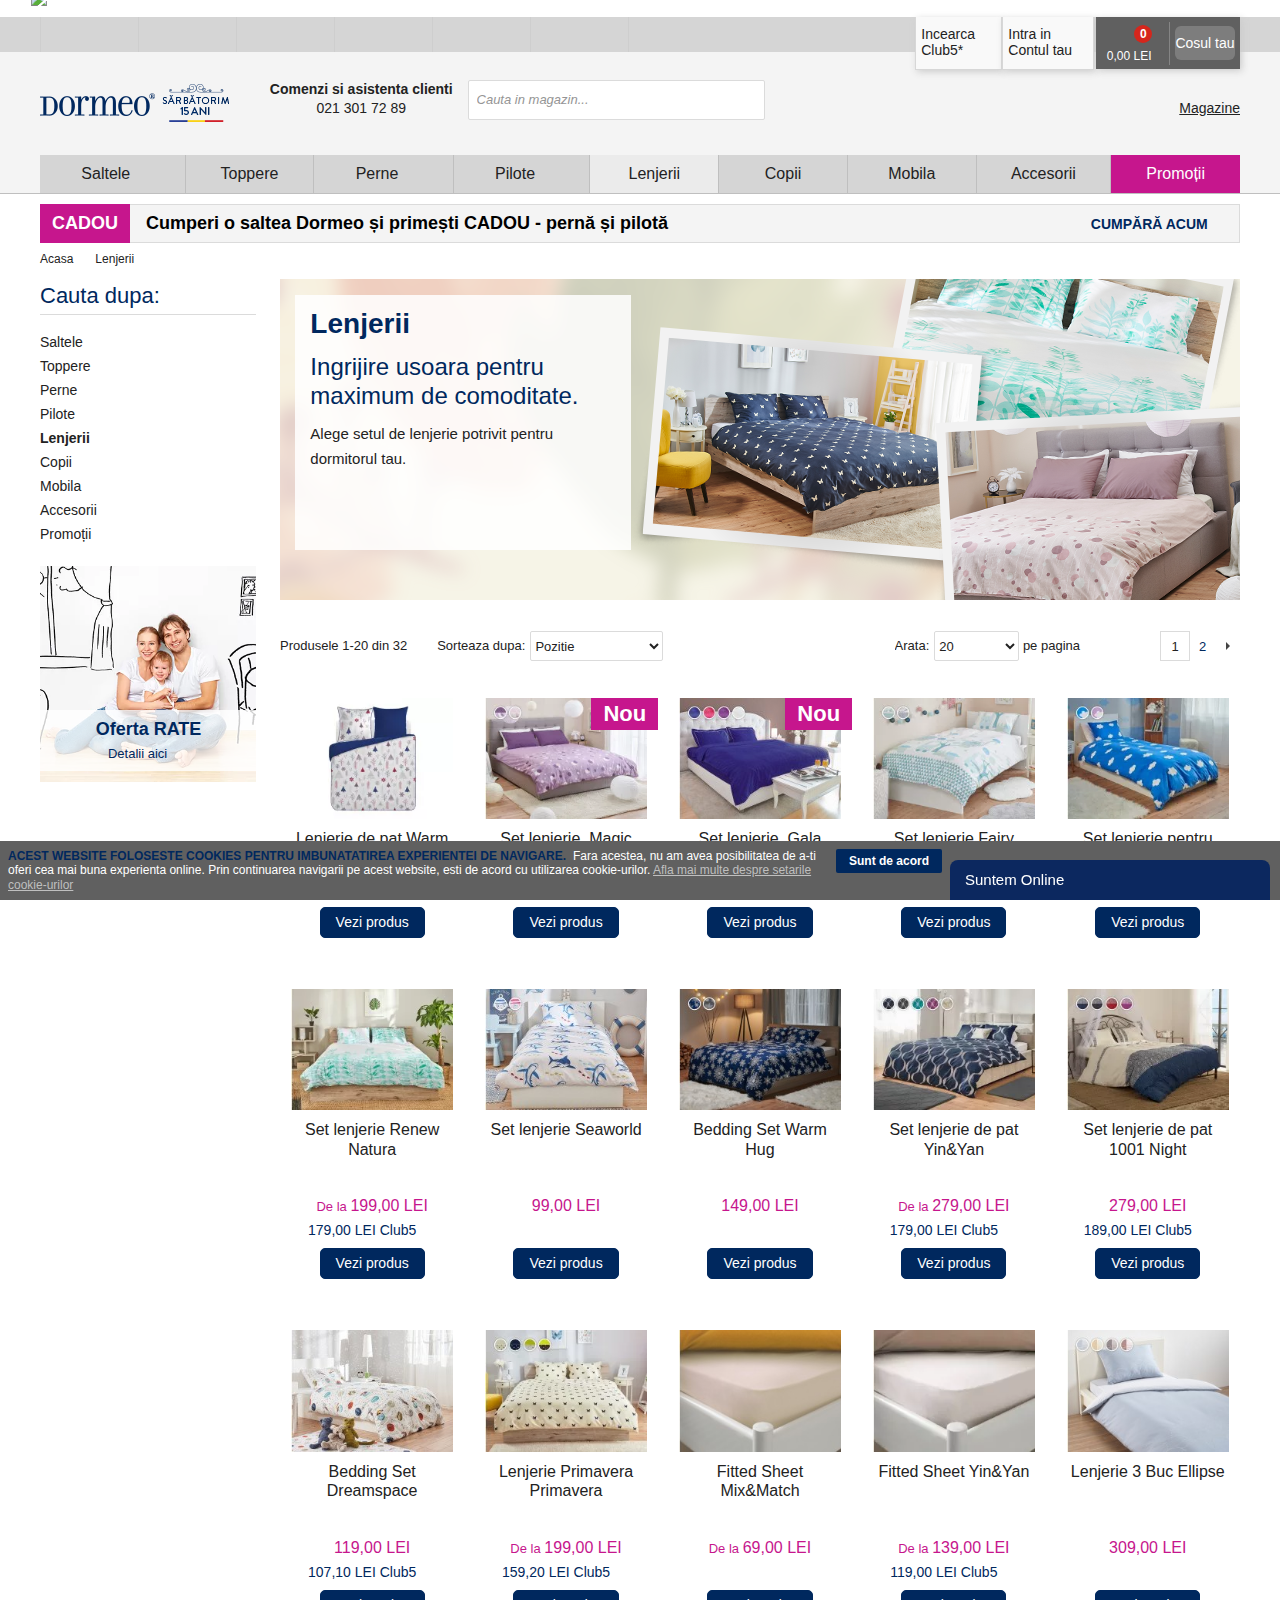
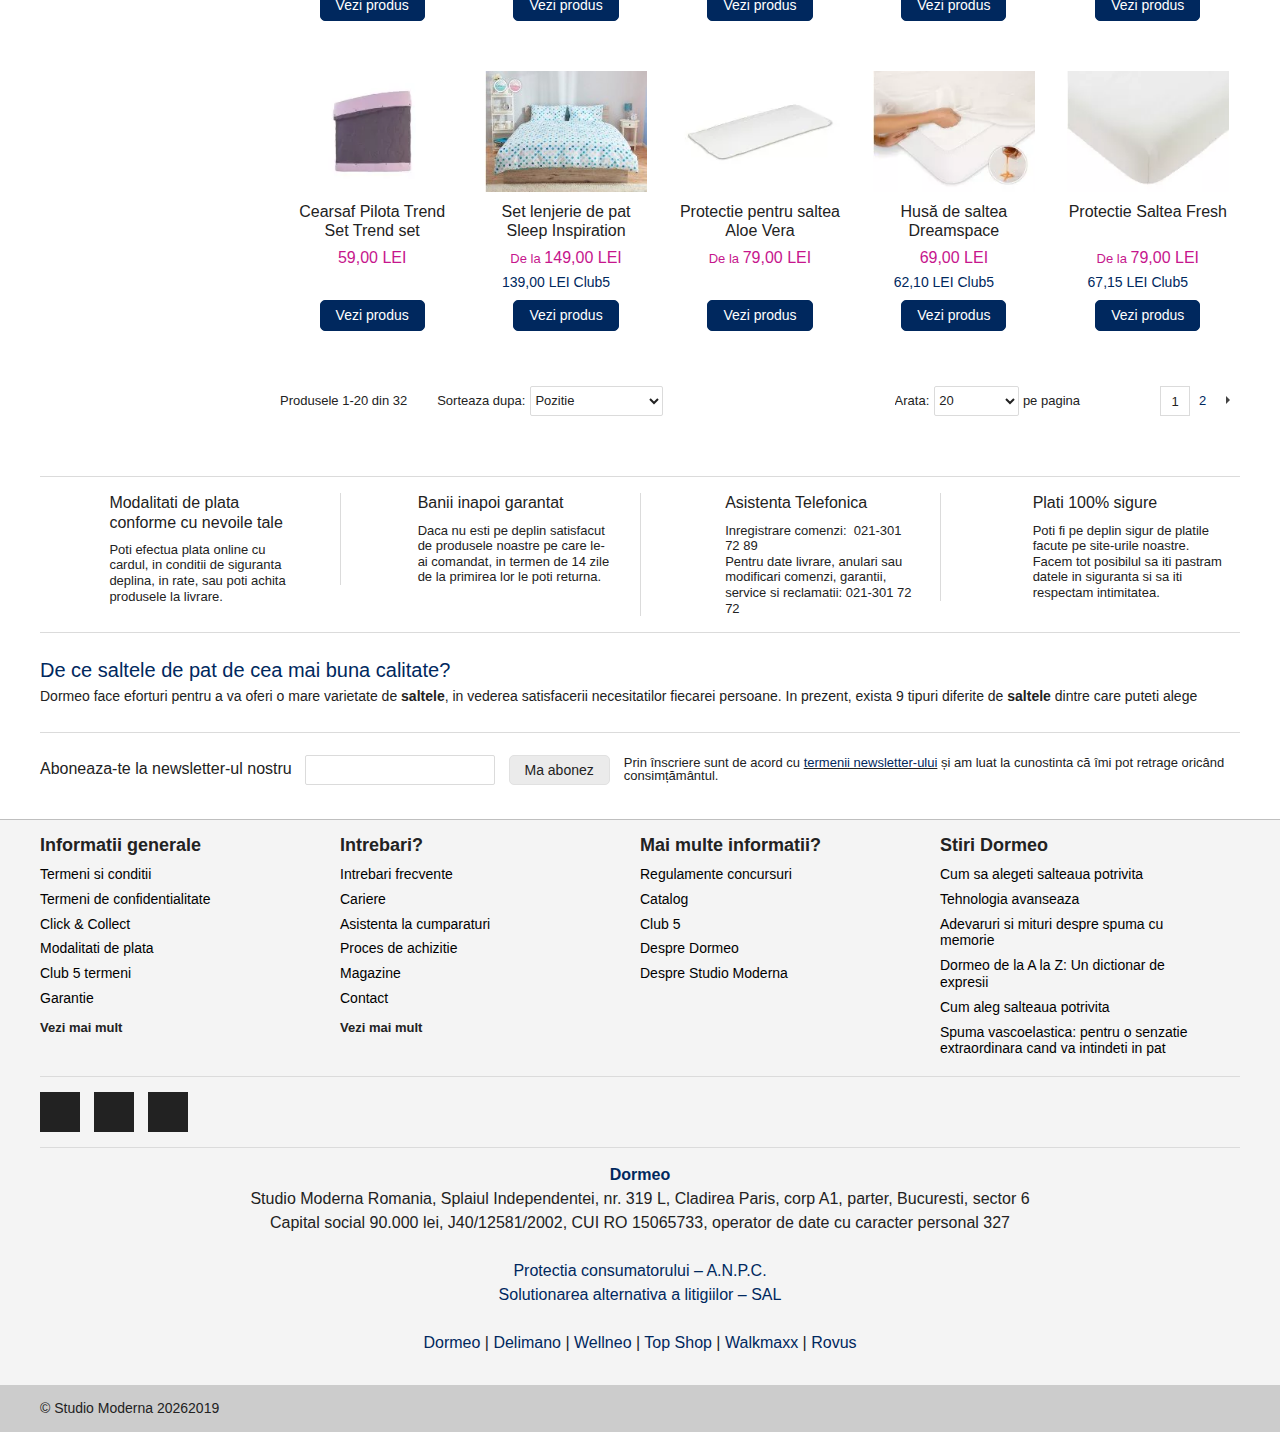
==== index.html @ 532c3454 "Add files via upload" ====
<!DOCTYPE html>
<!-- saved from url=(0031)https://www.dormeo.ro/lenjerii/ -->
<html lang="en" id="top" class="no-js Windows Chrome Chrome_78 no-touch mdl-js"><!--<![endif]--><head><meta http-equiv="Content-Type" content="text/html; charset=UTF-8">

<title>Lenjerii - Dormeo.ro</title>
<meta name="description" content="Lenjerii de pat Dormeo. Puteti alege perne decorative, paturi sau lenjerie de pat moderna">
<meta name="keywords" content="Lenjerii de pat, lenjerii dormeo, set lenjerie dormeo, husa de pat, lenjerii desigual, desigual, dormeo, lenjerie, pat, cuvertura">
<meta name="robots" content="INDEX,FOLLOW">
<link rel="icon" href="https://dormeoro.azureedge.net/skin/frontend/sm/dormeo/favicon.ico" type="image/x-icon">
<link rel="shortcut icon" href="https://dormeoro.azureedge.net/skin/frontend/sm/dormeo/favicon.ico" type="image/x-icon">
<!--[if lt IE 7]>
<script type="text/javascript">
//<![CDATA[
    var BLANK_URL = 'https://dormeoro.azureedge.net/js/blank.html';
    var BLANK_IMG = 'https://dormeoro.azureedge.net/js/spacer.gif';
//]]>
</script>
<![endif]-->
<link rel="stylesheet" type="text/css" href="./index_files/A.fonts-latin.css,qq=20191204.pagespeed.cf.MY2luyO30h.css" media="all">
<link rel="stylesheet" type="text/css" href="./index_files/A.styles.min.css,qq=20191204.pagespeed.cf.0QwYo8nZJD.css" media="all">
<style media="all">.snowcreditagricoleraty-notenought{}.snowcreditagricoleraty-tomuch{}.snowcreditagricoleraty-product{}.snowcreditagricoleraty-payment-notice{}.snowcreditagricoleraty-excluded{}.snowcreditagricoleraty-infobox{text-align:center}.snowcreditagricoleraty-wrongamount{}#service-calculate-installment button{background:none;border:0;cursor:pointer}</style>
<link rel="stylesheet" type="text/css" href="./index_files/A.theme.css,qq=20191204.pagespeed.cf.xN_m75M0QQ.css" media="all">
<link rel="stylesheet" type="text/css" href="./index_files/lib.min.css" media="all">
<link rel="stylesheet" type="text/css" href="./index_files/A.sm-main.css,qq=20191204.pagespeed.cf.xea_rnfR28.css" media="all">
<link rel="stylesheet" type="text/css" href="./index_files/A.sm-theme.css,qq=20191204.pagespeed.cf.cFu8G_oc2f.css" media="all">
<img height="1" width="1" src="./index_files/pixel.ashx"><script type="text/javascript" async="" src="./index_files/f.txt"></script><script src="./index_files/267437496748345" async=""></script><script async="" src="./index_files/fbevents.js.Без названия"></script><script async="" src="./index_files/default" charset="UTF-8" crossorigin="*"></script><script async="" src="./index_files/sc.js.Без названия"></script><script type="text/javascript" async="" src="./index_files/hotjar-1260055.js.Без названия"></script><script type="text/javascript" async="" src="./index_files/ec.js.Без названия"></script><script type="text/javascript" async="" src="./index_files/analytics.js.Без названия"></script><script type="text/javascript" async="" src="./index_files/sm.js.Без названия"></script><script type="text/javascript" async="" src="./index_files/js"></script><script type="text/javascript" async="" src="./index_files/recaptcha__ru.js.Без названия"></script><script type="text/javascript" async="" src="./index_files/Tracking.min.js.Без названия"></script><script async="" src="./index_files/gtm.js.Без названия"></script><script async="" src="./index_files/analytics.js.Без названия"></script><script src="./index_files/magento.js,qq=20191204.pagespeed.jm.zynvapKJHy.js.Без названия"></script><style>@charset "UTF-8";.md-dark{color:rgba(0,0,0,.54)}.md-dark.md-inactive{color:rgba(0,0,0,.26)}.md-light{color:#fff}.md-light.md-inactive{color:rgba(255,255,255,.3)}@font-face{font-family:Roboto;font-style:normal;font-weight:300;src:local("Roboto Light"),local("Roboto-Light"),url(https://fonts.gstatic.com/s/roboto/v15/0eC6fl06luXEYWpBSJvXCBJtnKITppOI_IvcXXDNrsc.woff2) format("woff2");unicode-range:U+0460-052F,U+20B4,U+2DE0-2DFF,U+A640-A69F}@font-face{font-family:Roboto;font-style:normal;font-weight:300;src:local("Roboto Light"),local("Roboto-Light"),url(https://fonts.gstatic.com/s/roboto/v15/Fl4y0QdOxyyTHEGMXX8kcRJtnKITppOI_IvcXXDNrsc.woff2) format("woff2");unicode-range:U+0400-045F,U+0490-0491,U+04B0-04B1,U+2116}@font-face{font-family:Roboto;font-style:normal;font-weight:300;src:local("Roboto Light"),local("Roboto-Light"),url(https://fonts.gstatic.com/s/roboto/v15/-L14Jk06m6pUHB-5mXQQnRJtnKITppOI_IvcXXDNrsc.woff2) format("woff2");unicode-range:U+1F00-1FFF}@font-face{font-family:Roboto;font-style:normal;font-weight:300;src:local("Roboto Light"),local("Roboto-Light"),url(https://fonts.gstatic.com/s/roboto/v15/I3S1wsgSg9YCurV6PUkTORJtnKITppOI_IvcXXDNrsc.woff2) format("woff2");unicode-range:U+0370-03FF}@font-face{font-family:Roboto;font-style:normal;font-weight:300;src:local("Roboto Light"),local("Roboto-Light"),url(https://fonts.gstatic.com/s/roboto/v15/NYDWBdD4gIq26G5XYbHsFBJtnKITppOI_IvcXXDNrsc.woff2) format("woff2");unicode-range:U+0102-0103,U+1EA0-1EF9,U+20AB}@font-face{font-family:Roboto;font-style:normal;font-weight:300;src:local("Roboto Light"),local("Roboto-Light"),url(https://fonts.gstatic.com/s/roboto/v15/Pru33qjShpZSmG3z6VYwnRJtnKITppOI_IvcXXDNrsc.woff2) format("woff2");unicode-range:U+0100-024F,U+1E00-1EFF,U+20A0-20AB,U+20AD-20CF,U+2C60-2C7F,U+A720-A7FF}@font-face{font-family:Roboto;font-style:normal;font-weight:300;src:local("Roboto Light"),local("Roboto-Light"),url(https://fonts.gstatic.com/s/roboto/v15/Hgo13k-tfSpn0qi1SFdUfVtXRa8TVwTICgirnJhmVJw.woff2) format("woff2");unicode-range:U+0000-00FF,U+0131,U+0152-0153,U+02C6,U+02DA,U+02DC,U+2000-206F,U+2074,U+20AC,U+2212,U+2215,U+E0FF,U+EFFD,U+F000}@font-face{font-family:Roboto;font-style:normal;font-weight:400;src:local("Roboto"),local("Roboto-Regular"),url(https://fonts.gstatic.com/s/roboto/v15/ek4gzZ-GeXAPcSbHtCeQI_esZW2xOQ-xsNqO47m55DA.woff2) format("woff2");unicode-range:U+0460-052F,U+20B4,U+2DE0-2DFF,U+A640-A69F}@font-face{font-family:Roboto;font-style:normal;font-weight:400;src:local("Roboto"),local("Roboto-Regular"),url(https://fonts.gstatic.com/s/roboto/v15/mErvLBYg_cXG3rLvUsKT_fesZW2xOQ-xsNqO47m55DA.woff2) format("woff2");unicode-range:U+0400-045F,U+0490-0491,U+04B0-04B1,U+2116}@font-face{font-family:Roboto;font-style:normal;font-weight:400;src:local("Roboto"),local("Roboto-Regular"),url(https://fonts.gstatic.com/s/roboto/v15/-2n2p-_Y08sg57CNWQfKNvesZW2xOQ-xsNqO47m55DA.woff2) format("woff2");unicode-range:U+1F00-1FFF}@font-face{font-family:Roboto;font-style:normal;font-weight:400;src:local("Roboto"),local("Roboto-Regular"),url(https://fonts.gstatic.com/s/roboto/v15/u0TOpm082MNkS5K0Q4rhqvesZW2xOQ-xsNqO47m55DA.woff2) format("woff2");unicode-range:U+0370-03FF}@font-face{font-family:Roboto;font-style:normal;font-weight:400;src:local("Roboto"),local("Roboto-Regular"),url(https://fonts.gstatic.com/s/roboto/v15/NdF9MtnOpLzo-noMoG0miPesZW2xOQ-xsNqO47m55DA.woff2) format("woff2");unicode-range:U+0102-0103,U+1EA0-1EF9,U+20AB}@font-face{font-family:Roboto;font-style:normal;font-weight:400;src:local("Roboto"),local("Roboto-Regular"),url(https://fonts.gstatic.com/s/roboto/v15/Fcx7Wwv8OzT71A3E1XOAjvesZW2xOQ-xsNqO47m55DA.woff2) format("woff2");unicode-range:U+0100-024F,U+1E00-1EFF,U+20A0-20AB,U+20AD-20CF,U+2C60-2C7F,U+A720-A7FF}@font-face{font-family:Roboto;font-style:normal;font-weight:400;src:local("Roboto"),local("Roboto-Regular"),url(https://fonts.gstatic.com/s/roboto/v15/CWB0XYA8bzo0kSThX0UTuA.woff2) format("woff2");unicode-range:U+0000-00FF,U+0131,U+0152-0153,U+02C6,U+02DA,U+02DC,U+2000-206F,U+2074,U+20AC,U+2212,U+2215,U+E0FF,U+EFFD,U+F000}@font-face{font-family:Roboto;font-style:normal;font-weight:700;src:local("Roboto Bold"),local("Roboto-Bold"),url(https://fonts.gstatic.com/s/roboto/v15/77FXFjRbGzN4aCrSFhlh3hJtnKITppOI_IvcXXDNrsc.woff2) format("woff2");unicode-range:U+0460-052F,U+20B4,U+2DE0-2DFF,U+A640-A69F}@font-face{font-family:Roboto;font-style:normal;font-weight:700;src:local("Roboto Bold"),local("Roboto-Bold"),url(https://fonts.gstatic.com/s/roboto/v15/isZ-wbCXNKAbnjo6_TwHThJtnKITppOI_IvcXXDNrsc.woff2) format("woff2");unicode-range:U+0400-045F,U+0490-0491,U+04B0-04B1,U+2116}@font-face{font-family:Roboto;font-style:normal;font-weight:700;src:local("Roboto Bold"),local("Roboto-Bold"),url(https://fonts.gstatic.com/s/roboto/v15/UX6i4JxQDm3fVTc1CPuwqhJtnKITppOI_IvcXXDNrsc.woff2) format("woff2");unicode-range:U+1F00-1FFF}@font-face{font-family:Roboto;font-style:normal;font-weight:700;src:local("Roboto Bold"),local("Roboto-Bold"),url(https://fonts.gstatic.com/s/roboto/v15/jSN2CGVDbcVyCnfJfjSdfBJtnKITppOI_IvcXXDNrsc.woff2) format("woff2");unicode-range:U+0370-03FF}@font-face{font-family:Roboto;font-style:normal;font-weight:700;src:local("Roboto Bold"),local("Roboto-Bold"),url(https://fonts.gstatic.com/s/roboto/v15/PwZc-YbIL414wB9rB1IAPRJtnKITppOI_IvcXXDNrsc.woff2) format("woff2");unicode-range:U+0102-0103,U+1EA0-1EF9,U+20AB}@font-face{font-family:Roboto;font-style:normal;font-weight:700;src:local("Roboto Bold"),local("Roboto-Bold"),url(https://fonts.gstatic.com/s/roboto/v15/97uahxiqZRoncBaCEI3aWxJtnKITppOI_IvcXXDNrsc.woff2) format("woff2");unicode-range:U+0100-024F,U+1E00-1EFF,U+20A0-20AB,U+20AD-20CF,U+2C60-2C7F,U+A720-A7FF}@font-face{font-family:Roboto;font-style:normal;font-weight:700;src:local("Roboto Bold"),local("Roboto-Bold"),url(https://fonts.gstatic.com/s/roboto/v15/d-6IYplOFocCacKzxwXSOFtXRa8TVwTICgirnJhmVJw.woff2) format("woff2");unicode-range:U+0000-00FF,U+0131,U+0152-0153,U+02C6,U+02DA,U+02DC,U+2000-206F,U+2074,U+20AC,U+2212,U+2215,U+E0FF,U+EFFD,U+F000}@font-face{font-family:'Material Icons';font-style:normal;font-weight:400;src:local("Material Icons"),local("MaterialIcons-Regular"),url(https://fonts.gstatic.com/s/materialicons/v18/2fcrYFNaTjcS6g4U3t-Y5ZjZjT5FdEJ140U2DJYC3mY.woff2) format("woff2")}@font-face{font-family:'Lety Open Sans';font-style:normal;font-weight:400;src:local("Open Sans Regular"),local("OpenSans-Regular"),url(https://fonts.gstatic.com/s/opensans/v15/mem8YaGs126MiZpBA-UFUZ0bf8pkAp6a.woff2) format("woff2");unicode-range:U+0400-045F,U+0490-0491,U+04B0-04B1,U+2116}@font-face{font-family:'Lety Open Sans';font-style:normal;font-weight:400;src:local("Open Sans Regular"),local("OpenSans-Regular"),url(https://fonts.gstatic.com/s/opensans/v15/mem8YaGs126MiZpBA-UFVZ0bf8pkAg.woff2) format("woff2");unicode-range:U+0000-00FF,U+0131,U+0152-0153,U+02BB-02BC,U+02C6,U+02DA,U+02DC,U+2000-206F,U+2074,U+20AC,U+2122,U+2191,U+2193,U+2212,U+2215,U+FEFF,U+FFFD}@font-face{font-family:'Lety Open Sans';font-style:normal;font-weight:700;src:local("Open Sans Bold"),local("OpenSans-Bold"),url(https://fonts.gstatic.com/s/opensans/v15/mem5YaGs126MiZpBA-UN7rgOVuhpKKSTj5PW.woff2) format("woff2");unicode-range:U+0400-045F,U+0490-0491,U+04B0-04B1,U+2116}@font-face{font-family:'Lety Open Sans';font-style:normal;font-weight:700;src:local("Open Sans Bold"),local("OpenSans-Bold"),url(https://fonts.gstatic.com/s/opensans/v15/mem5YaGs126MiZpBA-UN7rgOUuhpKKSTjw.woff2) format("woff2");unicode-range:U+0000-00FF,U+0131,U+0152-0153,U+02BB-02BC,U+02C6,U+02DA,U+02DC,U+2000-206F,U+2074,U+20AC,U+2122,U+2191,U+2193,U+2212,U+2215,U+FEFF,U+FFFD}@font-face{font-family:'Lety Montserrat';font-style:normal;font-weight:800;src:local("Montserrat ExtraBold"),local("Montserrat-ExtraBold"),url(https://fonts.gstatic.com/s/montserrat/v12/JTURjIg1_i6t8kCHKm45_c5H3gTD_vx3rCubqg.woff2) format("woff2");unicode-range:U+0460-052F,U+1C80-1C88,U+20B4,U+2DE0-2DFF,U+A640-A69F,U+FE2E-FE2F}@font-face{font-family:'Lety Montserrat';font-style:normal;font-weight:800;src:local("Montserrat ExtraBold"),local("Montserrat-ExtraBold"),url(https://fonts.gstatic.com/s/montserrat/v12/JTURjIg1_i6t8kCHKm45_c5H3g3D_vx3rCubqg.woff2) format("woff2");unicode-range:U+0400-045F,U+0490-0491,U+04B0-04B1,U+2116}@font-face{font-family:'Lety Montserrat';font-style:normal;font-weight:800;src:local("Montserrat ExtraBold"),local("Montserrat-ExtraBold"),url(https://fonts.gstatic.com/s/montserrat/v12/JTURjIg1_i6t8kCHKm45_c5H3gfD_vx3rCubqg.woff2) format("woff2");unicode-range:U+0100-024F,U+0259,U+1E00-1EFF,U+2020,U+20A0-20AB,U+20AD-20CF,U+2113,U+2C60-2C7F,U+A720-A7FF}@font-face{font-family:'Lety Montserrat';font-style:normal;font-weight:800;src:local("Montserrat ExtraBold"),local("Montserrat-ExtraBold"),url(https://fonts.gstatic.com/s/montserrat/v12/JTURjIg1_i6t8kCHKm45_c5H3gnD_vx3rCs.woff2) format("woff2");unicode-range:U+0000-00FF,U+0131,U+0152-0153,U+02BB-02BC,U+02C6,U+02DA,U+02DC,U+2000-206F,U+2074,U+20AC,U+2122,U+2191,U+2193,U+2212,U+2215,U+FEFF,U+FFFD}.material-icons{font-family:'Material Icons';font-weight:400;font-style:normal;font-size:24px;line-height:1;letter-spacing:normal;text-transform:none;display:inline-block;white-space:nowrap;word-wrap:normal;direction:ltr;-webkit-font-feature-settings:'liga';-webkit-font-smoothing:antialiased}#letyshops-notification{box-shadow:1px 1px 4px 1px rgba(0,0,0,.3)!important;-webkit-box-shadow:1px 1px 4px 1px rgba(0,0,0,.3)!important;-moz-box-shadow:1px 1px 4px 1px rgba(0,0,0,.3)!important;height:280px!important;width:320px!important;background-color:#fff;position:relative;border:0!important;padding:0!important;margin:0!important;visibility:visible!important}#letyshops-notification .letyshops-notification-header{height:45px!important;width:inherit!important;background-color:#f3f3f3;text-align:left!important;text-align:-webkit-left!important}#letyshops-notification .letyshops-notification-header .letyshops-notification-logo{display:inline-block!important;max-height:inherit!important;height:inherit!important;width:40px!important;text-align:-webkit-left!important;text-align:left!important;margin:0 0 0 5px!important;background-repeat:no-repeat!important;background-position:center center!important;background-image:url([data-uri])!important;background-size:contain!important}#letyshops-notification .letyshops-notification-header .letyshops-notification-logo-svg{display:inline-block!important;text-align:left!important;margin:10px 0 0 10px!important}#letyshops-notification .letyshops-notification-header .letyshops-notification-name{display:inline-block!important;margin:0!important;padding:0 0 0 3px!important;vertical-align:top!important}#letyshops-notification .letyshops-notification-header .letyshops-notification-name span{font-family:Roboto,sans-serif!important;font-weight:400!important;font-size:14px!important;line-height:45px!important;color:#b1b4b6!important;letter-spacing:-.01em!important;text-transform:none;-webkit-touch-callout:none!important;-webkit-user-select:none!important;-khtml-user-select:none!important;-moz-user-select:none!important;-ms-user-select:none!important;user-select:none!important;text-transform:capitalize;margin:0!important;padding:0!important;border:0!important;vertical-align:middle!important;cursor:default!important}#letyshops-notification .letyshops-notification-header .letyshops-notification-close{-webkit-transition:all .5s ease;-moz-transition:all .5s ease;-o-transition:all .5s ease;transition:all .5s ease;position:absolute!important;height:22px!important;width:22px!important;top:10px!important;right:8px!important;cursor:pointer!important}#letyshops-notification .letyshops-notification-header .letyshops-notification-close i{font-family:'Material Icons'!important;font-weight:400!important;font-style:normal!important;font-size:22px!important;display:inline-block!important;line-height:1!important;text-transform:none!important;letter-spacing:normal!important;word-wrap:normal!important;white-space:nowrap!important;direction:ltr;-webkit-font-smoothing:antialiased;text-rendering:optimizeLegibility;-moz-osx-font-smoothing:grayscale;font-feature-settings:'liga';color:#b0bec5!important}#letyshops-notification .letyshops-notification-header .letyshops-notification-close:hover i{color:#515b60!important}#letyshops-notification .letyshops-notification-content{background-color:#fff;height:140px!important;width:inherit!important}#letyshops-notification .letyshops-notification-content .letyshops-notification-merchant-logo{display:inline-block!important;-webkit-touch-callout:none!important;-webkit-user-select:none!important;-khtml-user-select:none!important;-moz-user-select:none!important;-ms-user-select:none!important;user-select:none!important;height:auto!important;max-height:100px!important;width:160px!important;padding:0!important;margin:0!important;vertical-align:middle!important;text-align:center!important;text-align:-webkit-center!important;overflow:hidden!important}#letyshops-notification .letyshops-notification-content .letyshops-notification-merchant-logo img{max-height:100px!important;max-width:150px!important;margin:0 auto 0 auto!important}#letyshops-notification .letyshops-notification-content .letyshops-notification-merchant-cashback{display:inline-block!important;height:inherit!important;width:90px!important;position:relative!important;padding:0!important;margin:0!important;vertical-align:middle!important;text-align:center!important;text-align:-webkit-center!important}#letyshops-notification .letyshops-notification-content .letyshops-notification-merchant-cashback .letyshops-notification-merchant-cashback-phrase{width:inherit!important;position:absolute!important;top:50%!important;margin-top:-25px!important;margin-left:auto!important;margin-right:auto!important;padding:0!important;cursor:default!important;font-family:Roboto,sans-serif!important;font-weight:400!important;font-size:14px!important;line-height:14px!important;color:#515b60!important;letter-spacing:normal!important;text-transform:none;-webkit-touch-callout:none!important;-webkit-user-select:none!important;-khtml-user-select:none!important;-moz-user-select:none!important;-ms-user-select:none!important;user-select:none!important}#letyshops-notification .letyshops-notification-content .letyshops-notification-merchant-cashback .letyshops-notification-merchant-rebate{font-family:Roboto,sans-serif!important;font-weight:400!important;font-size:18px!important;line-height:18px!important;color:#263238!important;letter-spacing:0!important;text-transform:none;-webkit-touch-callout:none!important;-webkit-user-select:none!important;-khtml-user-select:none!important;-moz-user-select:none!important;-ms-user-select:none!important;user-select:none!important;width:inherit!important;position:absolute!important;top:50%!important;margin:auto!important}#letyshops-notification .letyshops-notification-content .letyshops-notification-merchant-cashback .letyshops-notification-merchant-rebate span{font-family:Roboto,sans-serif!important;font-weight:700!important;font-size:22px!important;line-height:22px!important;color:#263238!important;letter-spacing:.02em!important;text-transform:none;-webkit-touch-callout:none!important;-webkit-user-select:none!important;-khtml-user-select:none!important;-moz-user-select:none!important;-ms-user-select:none!important;user-select:none!important;text-transform:uppercase;cursor:default!important}#letyshops-notification .letyshops-notification-content .letyshops-notification-merchant-cashback .letyshops-notification-merchant-default{font-family:Roboto,sans-serif!important;font-weight:400!important;font-size:11px!important;line-height:11px!important;color:#b0bec5!important;letter-spacing:normal!important;text-transform:none;-webkit-touch-callout:none!important;-webkit-user-select:none!important;-khtml-user-select:none!important;-moz-user-select:none!important;-ms-user-select:none!important;user-select:none!important;-webkit-transition:all .5s ease;-moz-transition:all .5s ease;-o-transition:all .5s ease;transition:all .5s ease;height:23px!important;text-transform:lowercase!important;padding:2px 0 0 0!important;text-decoration:line-through!important;-moz-text-decoration-line:line-through!important}#letyshops-notification .letyshops-notification-content .letyshops-notification-heart{display:inline-block!important;height:auto!important;width:70px!important;padding:0!important;margin:0!important;vertical-align:middle!important;text-align:center!important;text-align:-webkit-center!important}#letyshops-notification .letyshops-notification-content .letyshops-notification-heart i{font-family:'Material Icons'!important;font-weight:400!important;font-style:normal!important;font-size:24px!important;display:inline-block!important;line-height:1!important;text-transform:none!important;letter-spacing:normal!important;word-wrap:normal!important;white-space:nowrap!important;direction:ltr;-webkit-font-smoothing:antialiased;text-rendering:optimizeLegibility;-moz-osx-font-smoothing:grayscale;font-feature-settings:'liga';-webkit-touch-callout:none!important;-webkit-user-select:none!important;-khtml-user-select:none!important;-moz-user-select:none!important;-ms-user-select:none!important;user-select:none!important;-webkit-transition:all 0s ease;-moz-transition:all 0s ease;-o-transition:all 0s ease;transition:all 0s ease;vertical-align:middle!important;text-align:center;text-align:-webkit-center!important;cursor:pointer!important}#letyshops-notification .letyshops-notification-content .letyshops-notification-heart i:hover{font-family:'Material Icons'!important;font-weight:400!important;font-style:normal!important;font-size:26px!important;display:inline-block!important;line-height:1!important;text-transform:none!important;letter-spacing:normal!important;word-wrap:normal!important;white-space:nowrap!important;direction:ltr;-webkit-font-smoothing:antialiased;text-rendering:optimizeLegibility;-moz-osx-font-smoothing:grayscale;font-feature-settings:'liga'}#letyshops-notification .letyshops-notification-content .letyshops-notification-heart .red-heart{color:#ef5350!important}#letyshops-notification .letyshops-notification-content .letyshops-notification-heart .grey-heart{color:#b0bec5!important}#letyshops-notification .letyshops-notification-hint{background-color:#fff;height:70px!important;width:inherit!important}#letyshops-notification .letyshops-notification-hint .letyshops-notification-hint-img{display:inline-block!important;width:50px!important;vertical-align:top!important;padding:10px 0 0 0!important;text-align:center!important;text-align:-webkit-center!important}#letyshops-notification .letyshops-notification-hint .letyshops-notification-hint-img i{font-family:'Material Icons'!important;font-weight:200!important;font-style:normal!important;font-size:26px!important;display:inline-block!important;line-height:1!important;text-transform:none!important;letter-spacing:normal!important;word-wrap:normal!important;white-space:nowrap!important;direction:ltr;-webkit-font-smoothing:antialiased;text-rendering:optimizeLegibility;-moz-osx-font-smoothing:grayscale;font-feature-settings:'liga';color:#ffa000!important;-webkit-touch-callout:none!important;-webkit-user-select:none!important;-khtml-user-select:none!important;-moz-user-select:none!important;-ms-user-select:none!important;user-select:none!important;text-shadow:1px 1px 4px rgba(0,0,0,.3);vertical-align:top!important;text-align:center!important;text-align:-webkit-center!important;cursor:default!important;height:inherit!important}#letyshops-notification .letyshops-notification-hint .letyshops-notification-hint-text{display:inline-block!important;-webkit-touch-callout:text!important;-webkit-user-select:text!important;-khtml-user-select:text!important;-moz-user-select:text!important;-ms-user-select:text!important;user-select:text!important;width:270px!important;height:inherit!important;text-align:left!important;text-align:-webkit-left!important;overflow:hidden!important}#letyshops-notification .letyshops-notification-hint .letyshops-notification-hint-text span{display:inline-block!important;font-family:Roboto,sans-serif!important;font-weight:400!important;font-size:18px!important;line-height:22px!important;color:#515b60!important;letter-spacing:normal!important;text-transform:none;text-shadow:1px 1px 1px rgba(0,0,0,.1);cursor:text!important;display:inline-block;margin:0!important;padding:0 16px 0 0!important}#letyshops-notification .letyshops-notification-button-wrapper{background-color:#fff;height:95px!important;width:inherit!important;border-top:2px solid #f3f3f3;box-sizing:border-box!important;-moz-box-sizing:border-box!important;-webkit-box-sizing:border-box!important}#letyshops-notification .letyshops-notification-button-wrapper .letyshops-notification-warning{white-space:nowrap;color:red;margin:5px auto -44px auto;text-align:center;font-family:Roboto,sans-serif!important;font-size:12px;cursor:default;line-height:normal}#letyshops-notification .letyshops-notification-button-wrapper .letyshops-notification-warning .letyshops-notification-warning-message{color:red;text-decoration:underline;font-size:inherit!important}#letyshops-notification .letyshops-notification-button-wrapper .letyshops-notification-warning span{text-transform:none!important}#letyshops-notification .letyshops-notification-button-wrapper .letyshops-notification-info{position:relative;white-space:nowrap;margin-top:51px;text-align:center;font-family:Roboto,sans-serif!important;font-size:9px;color:#5d5d5d;cursor:default;line-height:normal}#letyshops-notification .letyshops-notification-button-wrapper .letyshops-notification-info span{text-transform:none!important}#letyshops-notification .letyshops-notification-button-wrapper .letyshops-notification-activate{box-shadow:1px 1px 3px 0 rgba(0,0,0,.4)!important;-webkit-box-shadow:1px 1px 3px 0 rgba(0,0,0,.4)!important;-moz-box-shadow:1px 1px 3px 0 rgba(0,0,0,.4)!important;width:255px!important;height:50px!important;position:relative!important;top:50%!important;margin-left:auto!important;margin-right:auto!important;margin-top:-25px!important;text-align:center!important;text-align:-webkit-center!important;border:none!important;border-radius:3px!important;overflow:hidden!important;cursor:pointer!important}#letyshops-notification .letyshops-notification-button-wrapper .letyshops-notification-activate .letyshops-notification-shell-button{display:inline-block!important;-webkit-transition:all .5s ease;-moz-transition:all .5s ease;-o-transition:all .5s ease;transition:all .5s ease;display:inline-block!important;width:255px!important;height:inherit!important;margin:0!important;padding:0!important;vertical-align:top!important}#letyshops-notification .letyshops-notification-button-wrapper .letyshops-notification-activate .letyshops-notification-shell-button a{width:inherit!important;height:inherit!important;margin:0!important;padding:0!important;text-decoration:none!important}#letyshops-notification .letyshops-notification-button-wrapper .letyshops-notification-activate .letyshops-notification-shell-button a button{border-radius:3px 3px 3px 3px!important;-moz-border-radius:3px 3px 3px 3px!important;-webkit-border-radius:3px 3px 3px 3px!important;font-family:Roboto,sans-serif!important;font-weight:500!important;font-size:15px!important;line-height:15px!important;color:#fff!important;letter-spacing:normal!important;text-transform:none;width:inherit!important;height:inherit!important;background-color:#00b0ff!important;background:#00b0ff!important;border:0!important;cursor:pointer!important;text-align:center!important;box-shadow:none!important;text-shadow:none!important}#letyshops-notification .letyshops-notification-button-wrapper .letyshops-notification-activate .letyshops-notification-shell-button:hover a button{background-color:#08f!important;background:#08f!important}#letyshops-notification .letyshops-notification-button-wrapper .letyshops-notification-without-activate-title{font-family:Roboto,sans-serif;font-size:12px;font-style:normal;font-stretch:normal;line-height:25px;letter-spacing:normal;text-align:center;font-weight:600;background-color:#f44336;color:#fff;margin:10px 0}#letyshops-notification .letyshops-notification-button-wrapper .letyshops-notification-without-activate-description{font-family:Roboto,sans-serif;font-size:14px;font-weight:500;font-style:normal;font-stretch:normal;line-height:1.21;letter-spacing:normal;text-align:center;color:#a0a0a0;width:85%;margin:0 auto}#letyshops-notification .letyshops-notification-button-wrapper .letyshops-notification-without-activate-description a{color:#00b0ff;cursor:pointer}#letyshops-notification .letyshops-notification-success-wrapper{background-color:#81c784;height:95px!important;width:inherit!important}#letyshops-notification .letyshops-notification-success-wrapper .letyshops-notification-activated-img{display:inline-block!important;height:auto!important;max-height:95px!important;width:110px!important;padding:0!important;margin:0!important;vertical-align:middle!important;text-align:center!important;text-align:-webkit-center!important}#letyshops-notification .letyshops-notification-success-wrapper .letyshops-notification-activated-img i{font-family:'Material Icons'!important;font-weight:700!important;font-style:normal!important;font-size:60px!important;display:inline-block!important;line-height:1!important;text-transform:none!important;letter-spacing:normal!important;word-wrap:normal!important;white-space:nowrap!important;direction:ltr;-webkit-font-smoothing:antialiased;text-rendering:optimizeLegibility;-moz-osx-font-smoothing:grayscale;font-feature-settings:'liga';color:#fff!important;-webkit-touch-callout:none!important;-webkit-user-select:none!important;-khtml-user-select:none!important;-moz-user-select:none!important;-ms-user-select:none!important;user-select:none!important;vertical-align:middle!important;text-align:center!important;text-align:-webkit-center!important;text-shadow:2px 2px 4px rgba(0,0,0,.3);cursor:default!important}#letyshops-notification .letyshops-notification-success-wrapper .letyshops-notification-activated-text{display:inline-block!important;height:inherit!important;max-height:95px!important;width:210px!important;position:relative;padding:0!important;margin:0!important;vertical-align:middle!important;text-align:start!important;text-align:-webkit-start!important}#letyshops-notification .letyshops-notification-success-wrapper .letyshops-notification-activated-text span{font-family:Roboto,sans-serif!important;font-weight:400!important;font-size:17px!important;line-height:17px!important;color:#fff!important;letter-spacing:normal!important;text-transform:none;-webkit-touch-callout:none!important;-webkit-user-select:none!important;-khtml-user-select:none!important;-moz-user-select:none!important;-ms-user-select:none!important;user-select:none!important;position:absolute;top:50%;margin-top:-9px;text-shadow:1px 1px 4px rgba(0,0,0,.3);cursor:default!important}.letyshops-notification-extended{height:370px!important}#letyshops-notify{box-shadow:1px 1px 7px 2px rgba(0,0,0,.3)!important;-webkit-box-shadow:1px 1px 7px 2px rgba(0,0,0,.3)!important;-moz-box-shadow:1px 1px 7px 2px rgba(0,0,0,.3)!important;-webkit-touch-callout:none!important;-webkit-user-select:none!important;-khtml-user-select:none!important;-moz-user-select:none!important;-ms-user-select:none!important;user-select:none!important;height:255px!important;width:320px!important;background-color:#fff;position:relative;border:0!important;padding:0!important;margin:0!important}#letyshops-notify .letyshops-notify-logo{width:50px!important;height:50px!important;float:left;margin:0!important;background:#81c784;background-repeat:no-repeat!important;background-position:center center!important;background-image:url([data-uri])!important;background-size:35px!important}#letyshops-notify .letyshops-notify-content{width:250px!important;height:inherit!important;float:right}#letyshops-notify .letyshops-notify-content .letyshops-notify-content-name{font-family:Roboto,sans-serif!important;font-weight:500!important;font-size:14.5px!important;line-height:14.5px!important;color:#263238!important;letter-spacing:normal!important;text-transform:none;width:inherit!important;height:24px!important;display:block!important;padding:10px 8px 0 8px!important;margin:0!important;box-sizing:border-box!important}#letyshops-notify .letyshops-notify-content .letyshops-notify-content-msg{font-family:Roboto,sans-serif!important;font-weight:400!important;font-size:13px!important;line-height:14px!important;color:#263238!important;letter-spacing:normal!important;text-transform:none;width:inherit!important;height:inherit!important;display:block!important;margin:0!important;padding:6px 8px 0 8px!important;box-sizing:border-box!important;overflow:hidden;text-overflow:ellipsis}#letyshops-notify .letyshops-notify-close{position:absolute!important;height:12px!important;width:12px!important;top:2px!important;right:5px!important;cursor:pointer!important}#letyshops-notify .letyshops-notify-close i{font-family:'Material Icons'!important;font-weight:500!important;font-style:normal!important;font-size:14px!important;display:inline-block!important;line-height:1!important;text-transform:none!important;letter-spacing:normal!important;word-wrap:normal!important;white-space:nowrap!important;direction:ltr;-webkit-font-smoothing:antialiased;text-rendering:optimizeLegibility;-moz-osx-font-smoothing:grayscale;font-feature-settings:'liga';color:#b0bec5!important}.letyshops-check-svg{padding:4px 10px 0 0}.letyshops-check-circle{font-family:"Material Icons";font-style:normal!important;font-size:35px!important;-webkit-font-smoothing:antialiased;color:#fff!important;user-select:none!important;transition:all .3s ease;vertical-align:middle!important;text-align:-webkit-center!important;text-shadow:0 0 5px #77ca77;cursor:default!important;margin-right:10px;margin-top:-1px!important}.letyshops-item-logo-settings{display:flex}.letyshops-header-info-notification i{margin-left:25px;position:absolute;font-family:"Material Icons";font-weight:400!important;font-style:normal!important;font-size:16px!important;line-height:1;cursor:pointer!important;color:#e0e0e0!important;top:5px!important;right:5px!important}.letyshops-notification-button-wrapper-price{display:flex;align-items:center;background-color:#fff;height:80px!important;width:inherit!important;box-sizing:border-box!important;-moz-box-sizing:border-box!important;-webkit-box-sizing:border-box!important;justify-content:center!important;font-family:"Open Sans",Aria,Helvetica,sans-serif!important;font-weight:400!important;font-size:16px!important;color:#00c853!important}.letyshops-notification-activate-price{box-shadow:1px 1px 3px 0 rgba(0,0,0,.4)!important;-webkit-box-shadow:1px 1px 3px 0 rgba(0,0,0,.4)!important;-moz-box-shadow:1px 1px 3px 0 rgba(0,0,0,.4)!important;width:275px!important;height:50px!important;position:relative!important;margin-left:auto!important;margin-right:auto!important;text-align:center!important;text-align:-webkit-center!important;border:none!important;border-radius:0!important;overflow:hidden!important;cursor:pointer!important}.letyshops-notification-shell-button-price{display:inline-block!important;-webkit-transition:all .5s ease;-moz-transition:all .5s ease;-o-transition:all .5s ease;transition:all .5s ease;width:inherit!important;height:inherit!important;margin:0!important;padding:0!important;vertical-align:top!important}.letyshops-notification-shell-button-price a{width:inherit!important;height:inherit!important;margin:0!important;padding:0!important;text-decoration:none!important}.letyshops-notification-shell-button-price a button{font-family:Roboto,sans-serif!important;font-weight:500!important;font-size:15px!important;line-height:15px!important;color:#fff!important;letter-spacing:normal!important;text-transform:none;width:inherit!important;height:inherit!important;background-color:#00b0ff!important;border:0!important;cursor:pointer!important;text-align:center!important}.letyshops-popup{box-shadow:0 1px 10px 0 rgba(0,0,0,.24);position:absolute;top:65px;left:0;right:0;z-index:2;display:none;border-radius:0 0 4px 4px;background-color:#fff}.letyshops-popup .letyshops-saler-no-rating{position:absolute;top:8px;left:8px;color:#f2f5f6;font-size:19px;line-height:1;text-decoration:none}.letyshops-popup .letyshops-saler-rating-tooltip{position:absolute;left:28px;top:-11px;z-index:1;width:275.3px;background-color:rgba(33,33,33,.95);padding:14px 20px;font-size:11px;text-align:left;color:#fff;line-height:1.4;font-family:'Open Sans',Arial;border-radius:3px;opacity:0;visibility:hidden;transition:all .2s ease}.letyshops-popup .letyshops-saler-rating-tooltip:before{display:block;content:'';width:0;height:0;border-width:7px 8px;border-color:transparent;border-right-color:rgba(33,33,33,.95);position:absolute;border-style:solid;top:12px;left:-16px}.letyshops-popup .letyshops-saler-rating{position:absolute;top:18px;left:18px;color:#f2f5f6;font-size:19px;line-height:1;text-decoration:none;cursor:pointer}.letyshops-popup .letyshops-saler-rating svg{fill:#9e9e9e}.letyshops-popup .letyshops-saler-rating:hover svg{fill:#1eb1fc}.letyshops-popup .letyshops-saler-rating:hover .letyshops-saler-rating-tooltip{opacity:1;visibility:visible}.letyshops-wrap{box-shadow:0 1px 10px 0 rgba(0,0,0,.24);display:flex;align-items:center;width:100%;background-color:#fff;border-radius:4px;position:relative;height:64px}.letyshops-wrap .letyshops-item.text-r{text-align:right;padding:0 12px;height:64px;align-items:center;display:flex;margin-left:-2px;background:#fafafa}.letyshops-wrap .letyshops-item{display:block}.letyshops-wrap .letyshops-logo{width:40px;height:64px;text-align:center;border-radius:0 4px 4px 0;background-color:#f6f6f6;background-image:linear-gradient(to bottom,#fafafa,#eee);background-repeat:repeat-x;display:flex;align-items:center;justify-content:center}.letyshops-wrap .full-letyshops-item-logo{width:120px}[class*=" letyshops-i-"]{display:inline-block;vertical-align:middle;background-image:url([data-uri]);background-size:100px 91px;background-repeat:no-repeat}[class^=letyshops-i-]{display:inline-block;vertical-align:middle;background-image:url([data-uri]);background-size:100px 91px;background-repeat:no-repeat}.letyshops-i-logo{width:22px;height:39px;background-position:0 0}.letyshops-i-collapse{width:24px;height:24px;background-position:0 -41px}.letyshops-i-arrow-up{width:21px;height:24px;background-position:-52px -41px}.letyshops-i-favourites{width:24px;height:24px;background-position:-76px 0}.letyshops-i-good-saller{width:24px;height:27px;background-position:0 -67px}.letyshops-i-stranger-saller{width:24px;height:27px;background-position:-24px 0}.letyshops-i-bad-saller{width:24px;height:27px;background-position:-50px 0}.letyshops-i-good-saller-small{width:17px;height:19px;background-position:-62px -67px}.letyshops-i-stranger-saller-small{width:17px;height:19px;background-position:-44px -67px}.letyshops-i-bad-saller-small{width:17px;height:19px;background-position:-26px -67px}.active .letyshops-i-favourites{width:24px;height:24px;background-position:-26px -41px}.letyshops-i-favourites-added{width:24px;height:24px;background-position:-26px -41px}.letyshops-i-price-slow-down{width:24px;height:24px;background-position:-76px -26px}.letyshops-і-price{width:16px;height:16px;margin:0 8px 0 0}.letyshops-layer{width:7px;height:17px;font-family:OpenSans;font-size:12px;font-weight:800;text-align:center;color:#333}.letyshops-pm{top:15px;right:15px;font-size:10px;font-family:"Open Sans",Aria,Helvetica,sans-serif;font-weight:400;line-height:1.2;color:#333;height:64px}.letyshops-pm *{box-sizing:border-box}.letyshops-pm:not(.letyshops-open) .letyshops-popup{display:none}.letyshops-pm.letyshops-open .letyshops-wrap .letyshops-item--sections{display:flex;height:64px;align-items:center}.letyshops-btn-favourites{display:inline-block;margin:0 16px 0 14px;cursor:pointer}.letyshops-btn-favourites span{display:none}.letyshops-show-area{background-color:#eee;display:block;width:20px;position:absolute;margin-top:-12px;top:50%;left:-19px;text-align:center;height:24px;border-radius:4px;cursor:pointer}.letyshops-show-area i{-ms-transform:rotate(-90deg);transform:rotate(-90deg);margin-left:-2px}.letyshops-saller-info{text-align:center;padding:3px 12px;border-right:solid 1px #eee;position:relative;line-height:1.4;display:flex;cursor:pointer;align-items:center}.letyshops-saller-info .letyshops-desc{padding-top:2px;display:none}.letyshops-saller-info [class*=" letyshops-i-"]{margin-top:-4px}.letyshops-saller-info--top{display:flex;justify-content:center}.letyshops-num{font-size:12px;font-weight:800;color:#333}.letyshops-open .letyshops-show-area i{-ms-transform:rotate(90deg);transform:rotate(90deg)}.letyshops-open .letyshops-btn-favourites{display:inline-block;border-radius:4px;border:1px solid #b96bc6;font-weight:600;text-align:left;color:#333;padding:7px 10px;line-height:1.1;text-decoration:none;margin:0 12px;width:142px;cursor:pointer}.letyshops-open .letyshops-btn-favourites i{float:left}.letyshops-open .letyshops-btn-favourites span{display:block;margin-left:33px;padding-top:2px}.letyshops-open .letyshops-btn-favourites:hover{background-color:#f5ccfc}.letyshops-open .letyshops-saller-info.active:before{display:block;content:'';height:2px;width:100%;background:#1eb1fc;position:absolute;left:0;bottom:-17px;box-sizing:content-box;margin-left:0}.letyshops-open .letyshops-saller-info{display:block;padding:0 12px;position:relative;min-width:105px}.letyshops-open .letyshops-saller-info .letyshops-desc{display:block}.letyshops-open .letyshops-saller-info .letyshops-link-popup{position:absolute;top:0;left:0;right:0;bottom:-17px}.letyshops-open .letyshops-saller-info .letyshops-link-popup.active{border-bottom:3px solid #1eb1fc}.letyshops-popup.letyshops-popup-open{z-index:2147483646!important;display:block}.letyshops-order{text-align:center;color:#9e9e9e;display:table;margin-left:75px;line-height:1.2}.letyshops-order span{display:table-cell;vertical-align:middle;padding:20px 5px}.letyshops-order i{float:right}.letyshops-popup-close{position:absolute;top:8px;right:8px;color:#9e9e9e;font-size:19px;line-height:1;text-decoration:none;cursor:pointer}.letyshops-popup-close:hover{color:#f44336;text-decoration:none}.letyshops-price-dynamics{background-color:#fafafa;padding:18px 27px}.letyshops-price-dynamics .letyshops-price{font-size:18px;font-weight:800;line-height:.89;color:#333;padding-right:15px}.letyshops-schedule{padding:15px 20px}.letyshops-max-min-price{font-weight:400;display:flex;align-items:baseline;justify-content:center;padding:0 0 5px 0}.letyshops-max-min-price .letyshops-max{color:#f44336;font-size:12px;padding:0 0 0 5px}.letyshops-max-min-price .letyshops-min{color:#00c853;font-size:12px;padding:0 10px 0 5px}.letyshops-max-min-price .letyshops-interval{font-size:9px;color:#9e9e9e}.letyshops-interval-down{color:#9e9e9e;display:block;text-align:center;font-size:10px}.letyshops-item-one{font-size:12px;font-weight:600;line-height:1.2;color:#f44336;padding:5px 0 25px 0;font-family:"Open Sans",Aria,Helvetica,sans-serif}.letyshops-item-one-text{padding:0 0 5px}.letyshops-url-item-one{text-decoration:underline;color:#00b0ff}.letyshops-url-item-one:hover{text-decoration:none;color:#00b0ff}.letyshops-text-info{padding-top:10px;font-family:'Open Sans',sans-serif;font-size:12px;font-weight:600;font-style:normal;font-stretch:normal;line-height:1;letter-spacing:normal;text-align:left;color:#333}.letyshops-infopuls-saller{display:table;width:100%;padding:25px;border-bottom:1px dashed #e0e0e0}.letyshops-infopuls-item{display:table-cell;vertical-align:middle;font-size:12px;font-weight:600;line-height:1.33;position:relative}.letyshops-infopuls-item [class*=" letyshops-i-"]{position:absolute;top:25px;left:37px}.letyshops-infopuls-item [class^=letyshops-i-]{position:absolute;top:25px;left:37px}.letyshops-infopuls-item .letyshops-oval{width:80px;height:80px;background-color:#fff;border:solid 4px #f2f5f6;border-radius:50%}.letyshops-infopuls-item .letyshops-oval .letyshops-no-info-saler-logo{width:36px;height:36px;object-fit:contain;padding:25% 0 0 25%}.letyshops-list-characteristics{list-style:none;font-size:11px;font-weight:600;line-height:1.09;padding:24px 32px;margin:0}.letyshops-list-characteristics li{padding-bottom:15px;position:relative;margin-left:16px}.letyshops-list-characteristics .oval-bad-saller:after{display:inline-block;border-radius:50%;position:absolute;content:"";width:4px;height:4px;top:4px;left:-16px;background-color:#f44336}.letyshops-list-characteristics .oval-bad-saller:before{display:inline-block;border-radius:50%;position:absolute;content:"";width:12px;height:12px;opacity:.2;left:-20px;top:0;background-color:#f44336}.letyshops-list-characteristics .oval-good-saller:after{display:inline-block;border-radius:50%;position:absolute;content:"";width:4px;height:4px;top:4px;left:-16px;background-color:#00c853}.letyshops-list-characteristics .oval-good-saller:before{display:inline-block;border-radius:50%;position:absolute;content:"";width:12px;height:12px;opacity:.2;left:-20px;top:0;background-color:#00c853}.letyshops-list-characteristics .oval-stranger-saller:after{display:inline-block;border-radius:50%;position:absolute;content:"";width:4px;height:4px;top:4px;left:-16px;background-color:#fc0}.letyshops-list-characteristics .oval-stranger-saller:before{display:inline-block;border-radius:50%;position:absolute;content:"";width:12px;height:12px;opacity:.2;left:-20px;top:0;background-color:#fc0}.letyshops-list-characteristics .oval-saller:after{display:inline-block;border-radius:50%;position:absolute;content:"";width:4px;height:4px;top:4px;left:-16px}.letyshops-list-characteristics .oval-saller:before{display:inline-block;border-radius:50%;position:absolute;content:"";width:12px;height:12px;opacity:.2;left:-20px;top:0}.letyshops-progress-radial{width:80px;height:80px;border:4px solid #f2f5f6;border-radius:50%;margin-right:15px;padding-top:15px;text-align:center;font-size:16px;font-weight:600;line-height:1;color:#00c853}.letyshops-progress-radial .letyshops-overlay{padding-top:5px}.letyshops-circliful{margin:auto;position:relative}.letyshops-circle-info{width:100%;position:absolute;text-align:center;display:inline-block;color:#999}.letyshops-circle-info-half{width:100%;position:absolute;text-align:center;display:inline-block;color:#999}.letyshops-circle-text{width:100%;position:absolute;text-align:center;display:inline-block;line-height:125px!important}.letyshops-circle-text-half{width:100%;position:absolute;text-align:center;display:inline-block}.letyshops-progress{margin-right:10px}.letyshops-progress.good-saller{color:#1ade5f}.letyshops-progress.stranger-saller{color:#ffb200}.letyshops-progress.bad-saller{color:#f44336}.letyshops-item-logo{width:100px;height:15px;object-fit:contain}.letyshops-item-text{width:120px;height:20px;font-size:10px;font-style:italic;line-height:1;text-align:left;color:#333}.letyshops-item-logo-active{display:none}.letyshops-price-dynamics__top{display:flex}.letyshops-notification-search{display:inline-flex;position:relative}.letyshops-notification-search:hover{text-decoration:none}.letyshops-notification-search__icon{width:18px;min-width:18px;margin-right:4px}.letyshops-notification-search__info{flex-grow:1;font-size:14px;font-weight:600;line-height:1.29;color:#df1f00;text-decoration:none!important}.letyshops-confirm-delivery{display:inline-flex;align-items:center;width:140px;border-radius:2px;border:solid 1px #fc0;background-color:#fff;margin:10px 0 15px;padding:4px;animation:expand .5s ease-in-out}.letyshops-confirm-delivery__text{font-family:"Open Sans",serif;font-size:9px;color:#121212;cursor:default}.letyshops-confirm-delivery__logo{height:32px;margin-right:7px}.letyshops-notification-search-tooltip{-moz-user-select:none;-khtml-user-select:none;user-select:none;-webkit-tap-highlight-color:transparent}.letyshops-notification-search-tooltip .letyshops-notification-search-close{-webkit-transition:all .5s ease;-moz-transition:all .5s ease;-o-transition:all .5s ease;transition:all .5s ease;position:absolute!important;height:8px!important;width:8px!important;top:5px!important;right:10px!important;cursor:pointer!important}.letyshops-notification-search-tooltip .letyshops-notification-search-close i{font-family:'Material Icons'!important;font-weight:400!important;font-style:normal!important;font-size:12px!important;display:inline-block!important;line-height:1!important;text-transform:none!important;letter-spacing:normal!important;word-wrap:normal!important;white-space:nowrap!important;direction:ltr;-webkit-font-smoothing:antialiased;text-rendering:optimizeLegibility;-moz-osx-font-smoothing:grayscale;font-feature-settings:'liga';color:#fff!important}.letyshops-notification-search-tooltip__body{font-size:12px;position:absolute;left:135px;top:-50px;margin-top:12px;background:#4a4a4a;padding:12px 16px;line-height:1.2;border-radius:4px;transform:translateX(-50%);transition:all .2s ease;opacity:0;visibility:hidden;z-index:2147483647!important;color:#fff;width:275px;box-shadow:0 8px 8px 0 rgba(0,0,0,.12);text-align:left}.letyshops-notification-search-tooltip__body:before{display:block;content:'';width:0;height:0;border-width:5px;border-style:solid;border-color:transparent;border-top-color:#4a4a4a;position:absolute;transform:translateX(-50%);left:55px;bottom:-10px}.letyshops-notification-search-tooltip__body .letyshops-notification-search-tooltip__close{position:absolute;right:8px;top:5px;transirion:all .2s ease-out}.letyshops-notification-search-tooltip__body .letyshops-notification-search-tooltip__close:hover{transform:rotate(90deg)}.letyshops-notification-search-tooltip--active .letyshops-notification-search-tooltip__body,.letyshops-notification-search-tooltip:hover .letyshops-notification-search-tooltip__body{opacity:1;visibility:visible;margin-top:5px}@media only screen and (-Webkit-min-device-pixel-ratio:1.5){[class*=" letyshops-i-"]{background-image:url([data-uri])}[class^=letyshops-i-]{background-image:url([data-uri])}}@media only screen and (-moz-min-device-pixel-ratio:1.5){[class*=" letyshops-i-"]{background-image:url([data-uri])}[class^=letyshops-i-]{background-image:url([data-uri])}}@media only screen and (-o-min-device-pixel-ratio:3 / 2){[class*=" letyshops-i-"]{background-image:url([data-uri])}[class^=letyshops-i-]{background-image:url([data-uri])}}@media only screen and (min-device-pixel-ratio:1.5){[class*=" letyshops-i-"]{background-image:url([data-uri])}[class^=letyshops-i-]{background-image:url([data-uri])}}.jspContainer{overflow:hidden;position:relative}.jspPane{position:absolute}.jspVerticalBar{position:absolute;top:0;right:0;width:16px;height:100%}.jspHorizontalBar{position:absolute;bottom:0;left:0;width:100%;height:16px}.jspCap{display:none}.jspHorizontalBar .jspCap{float:left}.jspTrack{backgroud:#dde;position:relative}.jspDrag{position:relative;top:0;left:0;cursor:pointer}.jspHorizontalBar .jspDrag,.jspHorizontalBar .jspTrack{float:left;height:100%}.jspArrow{text-indent:-20000px;display:block;cursor:pointer;padding:0;margin:0}.jspArrow.jspDisabled{cursor:default}.jspVerticalBar .jspArrow{height:16px}.jspHorizontalBar .jspArrow{width:16px;float:left;height:100%}.jspVerticalBar .jspArrow:focus{outline:0}.jspCorner{float:left;height:100%}.letyshops__similar{font-family:'Lety Open Sans',sans-serif!important;text-align:left;line-height:normal;box-sizing:initial;letter-spacing:normal!important;-webkit-font-smoothing:initial;border-radius:4px}.letyshops__similar svg{width:auto;height:auto;vertical-align:baseline!important}.letyshops__similar *{font-family:'Lety Open Sans',sans-serif!important;font-style:normal}.letyshops__similar-wrap{padding:16px 16px 16px 24px}.letyshops__similar-wrap *{margin:0}.letyshops__similar-minified #letyshops-notification{width:145px!important}.letyshops__similar-minified .letyshops__similar-wrap{padding:16px}.letyshops__similar-minified .letyshops__similar-content,.letyshops__similar-minified .letyshops__similar-settings{display:none}.letyshops__similar-minified .letyshops__similar-min-content{display:block}.letyshops__similar-minified .letyshops__similar-minify svg{transform:rotate(270deg)}.letyshops__similar-min-content{display:none;font-size:12px;color:#121212;padding:0 16px 16px}.letyshops__similar-unminify{color:#00b0ff;font-size:12px;transition:.3s all}.letyshops__similar-unminify:hover{color:#00b0ff;opacity:.8}.letyshops__similar-minify{position:absolute;top:16px;left:-16px;width:16px;display:flex;height:40px;align-items:center;border-radius:4px 0 0 4px;background-color:#eee;transition:.3s all;cursor:pointer}.letyshops__similar-minify:hover{opacity:.7}.letyshops__similar-minify svg{transform:rotate(90deg)}.letyshops__similar-collapse{cursor:pointer;transition:.3s all}.letyshops__similar-collapse svg{transition:.3s all}.letyshops__similar-collapse:hover{opacity:.8}.letyshops__similar-collapse-less,.letyshops__similar-collapse-more{display:inline;margin-right:8px;font-size:12px;color:#00a8ff;border-bottom:dashed 1px #00a8ff;font-weight:400}.letyshops__similar-collapse-less{display:none}.letyshops__similar-header{display:flex;justify-content:space-between}.letyshops__similar-tools{display:flex;align-items:center}.letyshops__similar-tools svg{cursor:pointer}.letyshops__similar-tools svg path{transition:.3s all}.letyshops__similar-tools svg:hover path{opacity:.7}.letyshops__similar-closebutton{margin-left:16px}.letyshops__similar-product{display:flex}.letyshops__similar-product-logo{display:flex;align-items:center;justify-content:center;min-width:48px;min-height:48px;border-radius:4px;background-color:#fff;border:solid 1px #f5f5f5;margin-right:8px}.letyshops__similar-product-logo img{max-width:43px;max-height:43px}.letyshops__similar-product-title{padding:7px 12px;font-size:12px;font-weight:700;line-height:1.33;color:#121212;background-color:#fafafa}.letyshops__similar-shop{padding:7px 24px;display:flex;flex-wrap:wrap;transition:.3s all;border-bottom:solid 1px #f5f5f5!important;margin:0}.letyshops__similar-shop:hover{padding:7px 24px}.letyshops__similar-shop:hover{background-color:#fafafa}.letyshops__similar-shop,.letyshops__similar-shop:hover .letyshops__similar-shop-cashback,.letyshops__similar-shop:hover .letyshops__similar-shop-price,.letyshops__similar-shop:hover .letyshops__similar-shop-rate,.letyshops__similar-shop:hover .letyshops__similar-shop-title{text-decoration:none!important;text-transform:none!important;text-shadow:none!important}.letyshops__similar-shop-rate,.letyshops__similar-shop:hover .letyshops__similar-shop-rate{font-weight:700}.letyshops__similar-shop-cashback,.letyshops__similar-shop-price,.letyshops__similar-shop:hover .letyshops__similar-shop-cashback,.letyshops__similar-shop:hover .letyshops__similar-shop-price{font-weight:400}.letyshops__similar-shop:hover .letyshops__similar-shop-title{color:#00a8ff!important}.letyshops__similar-shop:hover .letyshops__similar-shop-price{color:#121212!important}.letyshops__similar-shop:hover .letyshops__similar-shop-cashback{color:#a0a0a0!important}.letyshops__similar-shop:hover .letyshops__similar-shop-rate{color:#121212!important}.letyshops__similar-shop:active,.letyshops__similar-shop:focus,.letyshops__similar-shop:hover,.letyshops__similar-shop:visited{text-decoration:none!important;border-bottom:solid 1px #f5f5f5!important;outline:0!important;box-shadow:none!important}.letyshops__similar-shop>span{flex-basis:50%;text-decoration:none!important;text-transform:none!important;border:none}.letyshops__similar-shop>span:hover{text-decoration:none!important;text-transform:none!important}.letyshops__similar-shop-title{font-size:14px;line-height:1.43;color:#00a8ff!important}.letyshops__similar-shop-price{font-size:12px;line-height:1.33;color:#121212!important}.letyshops__similar-shop-cashback{font-size:10px;line-height:1.6;color:#a0a0a0!important;text-align:right}.letyshops__similar-shop-rate{font-size:14px;font-weight:700;line-height:1.43;color:#121212!important;text-align:right}.letyshops__similar-attention{color:#a0a0a0;padding:8px 24px 12px}.letyshops__similar-hint{font-size:10px!important;display:inline-flex;align-items:center;font-weight:400!important;color:#a0a0a0!important;margin-top:12px}.letyshops__similar-hint *{font-size:10px!important}.letyshops__similar-hint b{margin-right:4px;padding:0;font-weight:700!important;color:#a0a0a0!important}.letyshops__similar-expandable{overflow-y:hidden;position:relative;max-height:327px;transition:.3s all}.letyshops__similar-expandable .letyshops__similar-wrap{padding:0 16px 24px 24px}.letyshops__similar-bottom-tools{display:flex;justify-content:space-between;align-items:center}.letyshops__similar-sort{position:relative}.letyshops__similar-sort-all{padding:12px 0;border-radius:4px;box-shadow:0 4px 16px 0 rgba(0,0,0,.12);background-color:#fff;position:absolute;bottom:23px;right:-8px;display:none}.letyshops__similar-sort-current{font-size:12px;color:#121212;border-bottom:dashed 1px #121212;cursor:pointer}.letyshops__similar-sort-item{padding:0 16px;line-height:2.67;font-size:12px;color:#121212;cursor:pointer!important;transition:.3s all;white-space:nowrap}.letyshops__similar-sort-item:hover{background-color:#f5f5f5}.letyshops__similar-close-title{font-size:14px;line-height:1.43;color:#121212}.letyshops__similar-close-promt{padding:24px;display:none}.letyshops__similar-close-buttons{display:flex;margin-top:32px;text-align:center;line-height:40px}.letyshops__similar-close-ok{flex:2;border-radius:4px;border:solid 2px #fc0;margin-right:16px;cursor:pointer;color:#000}.letyshops__similar-close-cancel{flex:2;border-radius:4px;background-color:#fc0;cursor:pointer;color:#000}.letyshops__similar-close .letyshops__similar-attention,.letyshops__similar-close .letyshops__similar-expandable,.letyshops__similar-close .letyshops__similar-tools{display:none}.letyshops__similar-close .letyshops__similar-close-promt{display:block}.letyshops__similar-expanded .letyshops__similar-expandable{max-height:465px}.letyshops__similar-expandable .jspPane{width:320px!important}.letyshops__similar-expandable .jspDrag{width:8px;border-radius:4px;background-color:#000;opacity:.15}.letyshops__similar-expanded .letyshops__similar-collapse svg{transform:rotate(180deg)}.letyshops__similar-expanded .letyshops__similar-collapse-more{display:none}.letyshops__similar-expanded .letyshops__similar-collapse-less{display:inline}.letyshops__sonboarding{font-family:'Lety Open Sans',sans-serif!important;height:100%}.letyshops__sonboarding-popup{width:664px;height:631px;border-radius:4px;box-shadow:0 4px 16px 0 rgba(0,0,0,.12);background-color:#fff;position:absolute;top:10px;left:50%;transform:translateX(-50%);padding:24px 24px 48px 40px;box-sizing:border-box;text-align:left;line-height:normal;letter-spacing:normal!important;-webkit-font-smoothing:initial}.letyshops__sonboarding-tools{text-align:right}.letyshops__sonboarding-subtitle{font-family:'Lety Montserrat',sans-serif!important;font-size:24px;font-weight:800;line-height:1.17;color:#121212;margin-top:24px;margin-bottom:16px}.letyshops__sonboarding-title{font-family:'Lety Montserrat',sans-serif!important;font-size:32px;font-weight:800;line-height:1.13;color:#121212}.letyshops__sonboarding-description{margin-top:24px;font-size:16px;color:#121212;display:flex;flex-direction:row}.letyshops__sonboarding-description svg{min-width:56px;margin-left:87px}.letyshops__sonboarding-close{cursor:pointer;transition:.3s all}.letyshops__sonboarding-close:hover{opacity:.7}.letyshops__sonboarding-step{font-size:16px;color:#121212;margin-top:32px}.letyshops__sonboarding-step-padding{margin-right:48px}.letyshops__sonboarding-step-wrap{display:flex;flex-direction:row}.letyshops__sonboarding-step-wrap>div{flex:50%}.letyshops__sonboarding-step-wrap img{margin-top:24px;max-width:253px;height:117px}.letyshops__sonboarding-thx{display:flex;justify-content:center;margin-right:24px;margin-top:24px}.letyshops__sonboarding-thx-button{border-radius:4px;background-color:#fc0;cursor:pointer;transition:.3s all;font-size:16px;text-align:center;color:#121212;padding:12px 24px}.letyshops__sonboarding-thx-button:hover{opacity:.7}.letyshops__sonboarding-overlay{width:100%;height:100%;background-color:rgba(0,0,0,.5)}.letyshops-notify-aggregator{display:flex;align-items:center;justify-content:space-around;max-width:12.8125rem!important;height:34px;border-radius:4px;border:solid 1px #00b0ff;background-color:#00b0ff;color:#fff!important;white-space:nowrap;padding:0 16px;margin-bottom:20px;font-family:'Open Sans',Arial;font-size:13px!important;transition:.3s all ease-in-out}.letyshops-notify-aggregator:hover{background-color:transparent;color:#00b0ff!important}#letyshops-notification-container-teasers .b-teaser{min-width:216px!important;flex-grow:1!important}#letyshops-notification-container-teasers .b-teaser:before{width:calc(100% - 16px)!important}</style>
<script src="./index_files/product-media.js,qq==20191204+swatches-list.js,qq==20191204.pagespeed.jc.H7v8oq03TE.js.Без названия"></script><script>eval(mod_pagespeed_3nSVkaPXZG);</script>
<script>eval(mod_pagespeed_Te0Q0DS3o8);</script>
<link rel="canonical" href="https://www.dormeo.ro/lenjerii/">
<!--[if  (lte IE 8) & (!IEMobile)]>
<link rel="stylesheet" type="text/css" href="https://dormeoro.azureedge.net/skin/frontend/sm/default/css/styles-ie8.css?q=20191204" media="all" />
<![endif]-->
<script>Mage.Cookies.path='/';Mage.Cookies.domain='.www.dormeo.ro';</script>
<meta name="viewport" content="initial-scale=1.0, width=device-width">
<script>optionalZipCountries=["HK","IE","MO","PA","RO"];</script>
<meta name="com.silverpop.brandeddomains" content="www.pages04.net,bidifit.com.mk,delimano-ks.com,delimano.al,delimano.ba,delimano.bg,delimano.com.mk,delimano.com.tr,delimano.com.ua,delimano.cz,delimano.ee,delimano.hr,delimano.hu,delimano.lt,delimano.lv,delimano.md,delimano.me,delimano.pl,delimano.ro,delimano.rs,delimano.ru,delimano.si,delimano.sk,dormeo-ks.com,dormeo.al,dormeo.ba,dormeo.bg,dormeo.com.hr,dormeo.com.mk,dormeo.com.tr,dormeo.com.ua,dormeo.cz,dormeo.ee,dormeo.hu,dormeo.lt,dormeo.lv,dormeo.md,dormeo.me,dormeo.net,dormeo.pl,dormeo.ro,dormeo.rs,dormeo.ru,dormeo.sk,kosmodisk-ks.com,kosmodisk.al,kosmodisk.ba,kosmodisk.bg,kosmodisk.com.hr,kosmodisk.com.mk,kosmodisk.com.tr,kosmodisk.com.ua,kosmodisk.ee,kosmodisk.hu,kosmodisk.lt,kosmodisk.lv,kosmodisk.md,kosmodisk.me,kosmodisk.pl,kosmodisk.ro,kosmodisk.rs,kosmodisk.si,kosmodisk.sk,live-active.ee,live-active.me,liveactive.ba,liveactive.cz,liveactive.hu,liveactive.lt,liveactive.lv,liveactive.pl,liveactive.ro,liveactive.rs,liveactive.si,liveactive.sk,ru.delimano.com.ua,ru.delimano.ee,ru.delimano.lv,ru.delimano.md,ru.dormeo.com.ua,ru.dormeo.ee,ru.dormeo.lv,ru.dormeo.md,ru.kosmodisk.lv,ru.kosmodisk.md,ru.live-active.ee,ru.liveactive.lv,ru.sharkclean.ee,ru.top-shop.ee,ru.top-shop.lv,ru.top-shop.md,ru.topshop.ee,ru.topshoptv.com.ua,ru.walkmaxx.com.ua,ru.walkmaxx.ee,ru.walkmaxx.lv,ru.walkmaxx.md,shark.al,shark.co.me,shark.com.hr,shark.com.mk,shark.md,shark.rs,sharkclean.ba,sharkclean.bg,sharkclean.ee,sharkclean.lt,sharkclean.lv,sharkclean.pl,sharkclean.ro,sharkclean.si,sharkclean.sk,sharkoriginal.cz,top-shop.lv,top-shop.md,top-shop.me,top-shop.ro,top-shop.rs,top-shop.ru,topshop-ks.com,topshop.al,topshop.ba,topshop.bg,topshop.com.hr,topshop.com.mk,topshop.com.tr,topshop.cz,topshop.ee,topshop.hu,topshop.lt,topshop.pl,topshop.si,topshop.sk,topshoptv.com.ua,walkmaxx.ba,walkmaxx.bg,walkmaxx.com.mk,walkmaxx.com.tr,walkmaxx.com.ua,walkmaxx.ee,walkmaxx.hr,walkmaxx.hu,walkmaxx.lt,walkmaxx.lv,walkmaxx.md,walkmaxx.me,walkmaxx.pl,walkmaxx.ro,walkmaxx.rs,walkmaxx.si,walkmaxx.sk,wellneo.bg,wellneo.cz,wellneo.lt,wellneo.si,www.delimano.ru,www.dormeo.ru,www.top-shop.ru">
<script src="./index_files/api.js.Без названия" async="" defer=""></script>
<script>var Translator=new Translate({"Please select an option.":"Selecteaza o optiune","This is a required field.":"Camp obligatoriu","Please enter a valid number in this field.":"Va rugam sa introduceti un numar de telefon valid.","Please enter a valid email address. For example johndoe@domain.com.":"Te rugam sa introduci o adresa de mail valida. De exemplu johndoe@domain.com.","Please make sure your passwords match.":"Parolele trebuie sa fie aceleasi.","Please enter a valid zip code. For example 90602 or 90602-1234.":"Introdu un cod postal corect. De exemplu 600050.","Please select one of the options.":"Te rugam sa bifezi \/ completezi.","Text length does not satisfy specified text range.":"Numar prea mic de caractere introduse. Va rugam sa incercati din nou.","Complete":"Finalizata","Add Products By SKU":"Adauga produse marca SKU","Please specify payment method.":"Alege modal.","Add to Cart":"Pune in cos","In Stock":"In Stoc","Out of Stock":"Stoc epuizat","Wishlist Name":"Denumire lista de favorite","Save":"Salveaza","Cancel":"Anuleaza","Make This Wishlist Public":"Fa publica aceasta lista de favorite","Error happened during wishlist creation. Try again later":"S-a produs o eroare in timpul crearii listei de favorite. Incearca mai tarziu","Create New Wishlist":"Creaza o lista de favorite noua","Edit Wishlist":"Modifica lista de favorite","Select items to move":"Selecteaza articole pentru a le muta","Select items to copy":"Selecteaza articole pentru a le copia","Add to:":"Adauga la:","Add to Wishlist":"Adauga la lista de favorite","Remove":"Sterge","Loading...":"Se incarca...","View More":"Vezi mai mult","View Less":"Vezi mai putin","Continue to confirmation":"Trimite comanda","Continue to online payment":"Plateste folosind cardul","Finish your order":"Finalizare comanda","Continue":"Alege modalitatea de plata","Please select color.":"Alege culoarea.","Please select size \/ dimension.":"Alege dimensiunea.","days":"zile","hours":"ore","Offers are valid till:":"Oferta expira in:","Offers Expired!":"Oferta a expirat!","For comparison you have to choose at least 2 products.":"Pentru a compara trebuie sa ai cel putin 2 produse.","day-short":"z","hour-short":"o","min-short":"m","sec-short":"s","Inappropriate field content":"Limbaj nepotrivit","Please select one of each of the ratings above":"Alege una dintre evaluarile de mai sus","Category 19785":"eSuperStore","Category 19793":"eSuperStore","Category 19705":"eSuperStore","Category 19697":"eSuperStore","Please choose a specification":"Alege o optiune...","Search entire store here...":"Cauta in magazin..."});</script><meta name="google-site-verification" content="nAyJMFtyAC_PTtYM_kw7qhvgm-WwNoeg4NKHKPn1VCg">
<script>(function(i,s,o,g,r,a,m){i['GoogleAnalyticsObject']=r;i[r]=i[r]||function(){(i[r].q=i[r].q||[]).push(arguments)},i[r].l=1*new Date();a=s.createElement(o),m=s.getElementsByTagName(o)[0];a.async=1;a.src=g;m.parentNode.insertBefore(a,m)})(window,document,'script','https://www.google-analytics.com/analytics.js','ga');ga('create','UA-3046735-27','auto');ga('require','GTM-WWRSMVJ');</script><script type="text/javascript" async="" src="./index_files/exponea.min.js.Без названия"></script><style type="text/css">/* Chart.js */
@-webkit-keyframes chartjs-render-animation{from{opacity:0.99}to{opacity:1}}@keyframes chartjs-render-animation{from{opacity:0.99}to{opacity:1}}.chartjs-render-monitor{-webkit-animation:chartjs-render-animation 0.001s;animation:chartjs-render-animation 0.001s;}</style><script type="text/javascript" charset="utf-8" async="" src="./index_files/sm_war.js.Без названия"></script><script src="./index_files/f(1).txt"></script><script async="" src="./index_files/modules.1563bfc088652f728ad5.js.Без названия" charset="utf-8"></script><style type="text/css">iframe#_hjRemoteVarsFrame {display: none !important; width: 1px !important; height: 1px !important; opacity: 0 !important; pointer-events: none !important;}</style><script type="text/javascript" src="./index_files/softcube_sm.js.Без названия"></script><link rel="stylesheet" type="text/css" href="./index_files/softcube_sm.css"><style type="text/css">@keyframes tawkMaxOpen{0%{opacity:0;transform:translate(0, 30px);;}to{opacity:1;transform:translate(0, 0px);}}@-moz-keyframes tawkMaxOpen{0%{opacity:0;transform:translate(0, 30px);;}to{opacity:1;transform:translate(0, 0px);}}@-webkit-keyframes tawkMaxOpen{0%{opacity:0;transform:translate(0, 30px);;}to{opacity:1;transform:translate(0, 0px);}}#EYPbQjU-1575889560297{outline:none!important;visibility:visible!important;resize:none!important;box-shadow:none!important;overflow:visible!important;background:none!important;opacity:1!important;filter:alpha(opacity=100)!important;-ms-filter:progid:DXImageTransform.Microsoft.Alpha(Opacity1)!important;-moz-opacity:1!important;-khtml-opacity:1!important;top:auto!important;right:10px!important;bottom:0px!important;left:auto!important;position:fixed!important;border:0!important;min-height:0!important;min-width:0!important;max-height:none!important;max-width:none!important;padding:0!important;margin:0!important;-moz-transition-property:none!important;-webkit-transition-property:none!important;-o-transition-property:none!important;transition-property:none!important;transform:none!important;-webkit-transform:none!important;-ms-transform:none!important;width:auto!important;height:auto!important;display:none!important;z-index:2000000000!important;background-color:transparent!important;cursor:auto!important;float:none!important;border-radius:unset!important;pointer-events:auto!important}#dDspCP5-1575889560304.open{animation : tawkMaxOpen .25s ease!important;}</style></head>
<script async="" src="./index_files/js(1)"></script><body class=" catalog-category-view dormeo ro-ro showinventoryonproduct categorypath-bedlinen category-bedlinen">
        <div style="display:none" id="sbbhscc"></div>
          <script type="text/javascript">
            var sbbvscc='';
            var sbbgscc='';
            function genPid() {return String.fromCharCode(101)+String.fromCharCode(73) ; };
          </script>
        <div id="sbbfrcc" style="position: absolute; top: -10px; left: 30px; font-size:1px"><img src="./index_files/saved_resource"><iframe id="SBBCrossIframe" title="SBBCrossIframe" lang="en" aria-hidden="true" scrolling="NO" src="./index_files/saved_resource.html" style="visibility: hidden; border: 0px; height: 1px; width: 0px;"></iframe></div>
  <script type="text/javascript">(function(XHR){var open=XHR.prototype.open;var send=XHR.prototype.send;var parser=document.createElement('a');XHR.prototype.open=function(method, url, async, user, pass){if(typeof async=='undefined'){async=true;}parser.href=url;if(parser.host==''){parser.href=parser.href;}this.ajax_hostname=parser.hostname;open.call(this, method, url, async, user, pass);};XHR.prototype.send=function(data){if(location.hostname==this.ajax_hostname)this.setRequestHeader("X-MOD-SBB-CTYPE", "xhr");send.call(this, data);}})(XMLHttpRequest);if(typeof(fetch)!="undefined"){var nsbbfetch=fetch;fetch=function(url, init){if(typeof(url)==="object" && typeof(url.url)==="string"){url=url.url;}function sbbSd(url, domain){var parser=document.createElement('a');parser.href=url;if(parser.host==''){parser.href=parser.href;}return parser.hostname==location.hostname;}if(sbbSd(url, document.domain)){init=typeof init !=='undefined' ? init :{};if(typeof(init.headers)==="undefined"){init.headers={};}init.headers['X-MOD-SBB-CTYPE']='fetch';}return nsbbfetch(url, init);};}function sbbgc(check_name){var start=document.cookie.indexOf(check_name+"=");var oVal='';var len=start+check_name.length+1;if((!start)&&(document.cookie.substring(0,check_name.length)!=check_name)){oVal='';}else if(start==-1){oVal='';}else{var end=document.cookie.indexOf(';',len);if(end==-1)end=document.cookie.length;var oVal=document.cookie.substring(len,end);};return oVal;}function addmg(inm,ext){var primgobj=document.createElement('IMG');primgobj.src=window.location.protocol+"//"+window.location.hostname+(window.location.port && window.location.port!=80 ? ':'+window.location.port: '')+"/sbbi/?sbbpg="+inm+(ext?"&"+ext:"");var sbbDiv=document.getElementById('sbbfrcc');sbbDiv.appendChild(primgobj);};function addprid(prid){var oldVal=sbbgc("PRLST");if((oldVal.indexOf(prid)==-1)&&(oldVal.split('/').length<5)){if(oldVal!='')oldVal+='/';document.cookie='PRLST='+oldVal+escape(prid)+';path=/';}}var sbbeccf=function(){this.sp3="jass";this.sf1=function(vd){return sf2(vd)+32;};var sf2=function(avd){return avd*12;};this.sf4=function(yavd){return yavd+2;};var strrp=function(str, key, value){if(str.indexOf('&'+key+'=')> -1 || str.indexOf(key+'=')==0){var idx=str.indexOf('&'+key+'=');if(idx==-1)idx=str.indexOf(key+'=');var end=str.indexOf('&', idx+1);var newstr;if(end !=-1)newstr=str.substr(0, idx)+str.substr(end+(idx ? 0 : 1))+'&'+key+'='+value;else newstr=str.substr(0, idx)+'&'+key+'='+value;return newstr;}else return str+'&'+key+'='+value;};var strgt=function(name, text){if(typeof text !='string')return "";var nameEQ=name+"=";var ca=text.split(/[;&]/);for(var i=0;i < ca.length;i++){var c=ca[i];while(c.charAt(0)==' ')c=c.substring(1, c.length);if(c.indexOf(nameEQ)==0)return c.substring(nameEQ.length, c.length);}return "";};this.sfecgs={sbbgh:function(){var domain=document.location.host;if(domain.indexOf('www.')==0)domain=domain.replace('www.', '');return domain;}, f:function(name, value){var fv="";if(window.globalStorage){var host=this.sbbgh();try{if(typeof(value)!="undefined")globalStorage[host][name]=value;else{fv=globalStorage[host][name];if(typeof(fv.toString)!="undefined")fv=fv.toString();}}catch(e){}}return fv;}, name:"sbbrf"};this.sfecls={f:function(name, value){var fv="";try{if(window.localStorage){if(typeof(value)!="undefined")localStorage.setItem(name, value);else{fv=localStorage.getItem(name);if(typeof(fv.toString)!="undefined")fv=fv.toString();}}}catch(e){}return fv;}, name:"sbbrf"};this.sbbcv=function(invl){try{var invalArr=invl.split("-");if(invalArr.length>1){if(invalArr[0]=="A"||invalArr[0]=="D"){invl=invalArr[1];}else invl="";}if(invl==null||typeof(invl)=="undefined"||invl=="falseImgUT"||invl=="undefined"||invl=="null"||invl!=encodeURI(invl))invl="";if(typeof(invl).toLowerCase()=="string")if(invl.length>20)if(invl.substr(0,2)!="h4")invl="";}catch(ex){invl="";}return invl;};this.sbbsv=function(fv){for(var elm in this){if(this[elm].name=="sbbrf"){this[elm].f("altutgv2",fv);}}document.cookie="UTGv2="+fv+';expires=Tue, 31 Dec 2030 00:00:00 UTC;path=/';};this.sbbgv=function(){var valArr=Array();var currVal="";for(var elm in this){if(this[elm].name=="sbbrf"){currVal=this[elm].f("altutgv2");currVal=this.sbbcv(currVal);if(currVal!="")valArr[currVal]=(typeof(valArr[currVal])!="undefined"?valArr[currVal]+1:1);}}var lb=0;var fv="";for(var val in valArr){if(valArr[val]>lb){fv=val;lb=valArr[val]}}if(fv=="")fv=sbbgc("UTGv2");fv=this.sbbcv(fv);if(fv!="")this.sbbsv(fv);else this.sbbsv("D-h48780d51090f41f7d01b792222c01132659");return fv;};};function m2vr(m1,m2){var i=0;var rc="";var est="ghijklmnopqrstuvwyz";var rnum;var rpl;var charm1=m1.charAt(i);var charm2=m2.charAt(i);while(charm1!=""||charm2!=""){rnum=Math.floor(Math.random()* est.length);rpl=est.substring(rnum,rnum+1);rc+=(charm1==""?rpl:charm1)+(charm2==""?rpl:charm2);i++;charm1=m1.charAt(i);charm2=m2.charAt(i);}return rc;}function sbbls(prid){try{var eut=sbbgc("UTGv2");window.sbbeccfi=new sbbeccf();window.sbbgs=sbbeccfi.sbbgv();if(eut!=sbbgs && sbbgs!="" && typeof(sbbfcr)=="undefined"){addmg('utMedia',"vii="+m2vr("73f2df82ce7aecc33fe6607ece2d7bc7",sbbgs));}var sbbiframeObj=document.createElement('IFRAME');var dfx=new Date();sbbiframeObj.id='SBBCrossIframe';sbbiframeObj.title='SBBCrossIframe';sbbiframeObj.tabindex='-1';sbbiframeObj.lang='en';sbbiframeObj.style.visibility='hidden';sbbiframeObj.setAttribute('aria-hidden', 'true');sbbiframeObj.style.border='0px';if(document.all){sbbiframeObj.style.position='absolute';sbbiframeObj.style.top='-1px';sbbiframeObj.style.height='1px';sbbiframeObj.style.width='28px';}else{sbbiframeObj.style.height='1px';sbbiframeObj.style.width='0px';}sbbiframeObj.scrolling="NO";sbbiframeObj.src=window.location.protocol+"//"+window.location.hostname+(window.location.port && window.location.port!=80 ? ':'+window.location.port: '')+'/sbbi/?sbbpg=sbbShell&gprid='+prid + '&sbbgs='+sbbgs+'&ddl='+(Math.round(dfx.getTime()/1000)-1575889553)+'';var sbbDiv=document.getElementById('sbbfrcc');sbbDiv.appendChild(sbbiframeObj);}catch(ex){;}}try{var y=unescape(sbbvscc.replace(/^<\!\-\-\s*|\s*\-\->$/g,''));document.getElementById('sbbhscc').innerHTML=y;var x=unescape(sbbgscc.replace(/^<\!\-\-\s*|\s*\-\->$/g,''));}catch(e){x='function genPid(){return "jser";}';}try{if(window.gprid==undefined)document.write('<'+'script type="text/javascri'+'pt">'+x+"var gprid=genPid();addprid(gprid);sbbls(gprid);<"+"/script>");}catch(e){addprid("dwer");}</script><script type="text/javascript">var gprid=genPid();addprid(gprid);sbbls(gprid);</script>
<script>dataLayer=[{"visitorLoginState":"Logged out","visitorType":"NOT LOGGED IN","visitorLifetimeValue":0,"visitorExistingCustomer":"No","PageType":"CategoryProductListPage","PageName":"Bedlinen","IpType":"external"}];</script>
<noscript><iframe src="https://www.googletagmanager.com/ns.html?id=GTM-TCCGHN" height=0 width=0 style="display:none;visibility:hidden"></iframe></noscript>
<script>(function(w,d,s,l,i){w[l]=w[l]||[];w[l].push({'gtm.start':new Date().getTime(),event:'gtm.js'});var f=d.getElementsByTagName(s)[0],j=d.createElement(s),dl=l!='dataLayer'?'&l='+l:'';j.async=true;j.src='https://www.googletagmanager.com/gtm.js?id='+i+dl;f.parentNode.insertBefore(j,f);})(window,document,'script','dataLayer','GTM-TCCGHN');</script>
<script>var _toq=_toq||[];_toq.push(['_setSite','979','12',],['_trackEvent','','']);(function(){var jstc=document.createElement('script');jstc.type='text/javascript';jstc.async=true;jstc.src=('https:'==document.location.protocol?'https://':'http://')+'smcommon.azureedge.net/javascripts/Tracking.min.js';var jss=document.getElementsByTagName('script')[0];jss.parentNode.insertBefore(jstc,jss);})();</script>
<div class="wrapper">
<noscript>
<div class="global-site-notice noscript">
<div class=notice-inner>
<p>
<strong>JavaScript seems to be disabled in your browser.</strong><br/>
You must have JavaScript enabled in your browser to utilize the functionality of this website. </p>
</div>
</div>
</noscript>
<div class="page">
<div class="header-full-width">
<div class="brand-bg"></div>
<div class="header-container desktop">
<div class="header-brands-wrapper">
<div class="header-brand large-7 medium-6 columns">
<ul class="brand-hor-topmenu">
<li class="tab-2"><a href="https://www.top-shop.ro/?SID=&amp;webSyncID=671ee271-77dc-782b-660e-63c92c7dae67&amp;sessionGUID=8130b140-5d96-30c8-8b4c-7063771a710a" target="_self" data-location="dormeo" data-target="topshop"><div class="topshop "></div></a></li><li class="tab-3"><a href="https://www.dormeo.ro/" target="_self" data-location="dormeo" data-target="dormeo"><div class="dormeo active"></div></a></li><li class="tab-4"><a href="https://www.delimano.ro/?SID=&amp;webSyncID=671ee271-77dc-782b-660e-63c92c7dae67&amp;sessionGUID=8130b140-5d96-30c8-8b4c-7063771a710a" target="_self" data-location="dormeo" data-target="delimano"><div class="delimano "></div></a></li><li class="tab-6"><a href="https://www.walkmaxx.ro/?SID=&amp;webSyncID=671ee271-77dc-782b-660e-63c92c7dae67&amp;sessionGUID=8130b140-5d96-30c8-8b4c-7063771a710a" target="_self" data-location="dormeo" data-target="walkmaxx"><div class="walkmaxx "></div></a></li><li class="tab-7"><a href="https://www.wellneo.ro/?SID=" target="_self" data-location="dormeo" data-target="wellneo"><div class="wellneo "></div></a></li><li class="tab-8"><a href="https://www.rovus.ro/?SID=" target="_self" data-location="dormeo" data-target="rovus"><div class="rovus "></div></a></li> </ul>
</div>
<div class="top-right-nav">
<div class="header-minicart top-nav-shadow">
<a href="https://www.dormeo.ro/lenjerii/#header-cart-header" class="skip-link skip-cart  no-count">
<div class="mini-cart-left">
<span class="icon"></span>
<span class="count">0</span>
<div class="total"><span class="price">0,00&nbsp;LEI</span></div>
</div>
<div class="mini-cart-right">
<div class="mini-cart-button">Cosul tau</div>
</div>
</a>
<div id="header-cart" class="block block-cart skip-content">
<div id="minicart-error-message" class="minicart-message"></div>
<div id="minicart-success-message" class="minicart-message"></div>
<div class="minicart-wrapper">
<p class="empty">Nu ai nici un produs in cos.</p>
</div>
</div> </div>
<div class="sign-in header-over-block top-nav-shadow ">
<div class="header-sign-in">
Intra in
<div class="your-account">
Contul tau <span class="arrow icon"></span>
</div>
</div>
<div id="header-account" class="">
<div class="links">
<ul>
<li class="first"><a href="https://www.dormeo.ro/customer/account/login/" title="Autentificare">Autentificare</a></li>
<li class=" last" rel="nofollow">Client nou?<a href="https://www.dormeo.ro/customer/account/create/" title="Register">Creeaza cont nou</a></li>
</ul>
</div>
</div>
</div>
<div class="try-club5 header-over-block top-nav-shadow">
<div class="header-try-club5">
Incearca <div class="your-account">Club5*<span class="icon"></span><span class="arrow icon"></span></div>
</div>
<div class="club5-popup">
<ul>
<li>Intra in Club5* si incepe sa economisest!</li>
<li><a class="header-club5-register" href="https://www.dormeo.ro/club-5#top">Intra in club astazi</a></li>
<li><div class="not-member">Esti deja membru?</div></li>
<li><a class="header-club5-login" href="https://www.dormeo.ro/customer/account/login/">Click aici</a></li>
</ul>
</div>
</div>
</div>
</div>
<header id="header" class="page-header">
<div class="page-header-container">
<div class="row top-row sticky-header">
<div class="skip-links">
<a href="https://www.dormeo.ro/lenjerii/#mob-header-nav" class="skip-nav">
<span class="nav-icon">
<span class="nav-icon-box">
<span class="nav-icon-inner"></span>
</span>
</span>
</a>
</div>
<div class="logo-container">
<a class="logo large-2 medium-4" href="https://www.dormeo.ro/">
<img src="./index_files/xdr-mag-logo-15years-RO.png.pagespeed.ic.p0b7cwhdWN.webp" alt="Dormeo" class="large">
<img src="./index_files/xdr-mag-logo-15years-RO.png.pagespeed.ic.p0b7cwhdWN.webp" alt="Dormeo" class="small">
</a>
</div>
<div class="header-middle clone large-6 medium-6 columns"></div>
<div class="header-middle primary large-6 medium-6  columns">
<div class="contact-info large-5 medium-5 columns ">
<p>
<strong>
Comenzi si asistenta clienti </strong>
<br>
<span class="orderPhone">
021 301 72 89 </span>
</p> </div>
<div id="header-search" class="skip-content large-7 medium-7 columns sticky-search">
<div class="addsearch-results-input-wrapper">
<form action="https://www.dormeo.ro/addsearch-results">
<label class="addsearch-results-input-icon">&nbsp;</label>
<input id="addsearch-results-input" name="addsearch" type="text" class="addsearch" placeholder="Cauta in magazin..." data-addsearch-field="true" autocomplete="off" style="cursor: auto;">
</form>
</div>
</div>
</div>
<div class="header-right large-4 medium-3 columns">
<div class="header-right-move">
<div class="skip-links">
<a href="https://www.dormeo.ro/checkout/cart/">
<div class="skip-basket">
<div class="icon"></div>
<div class="cart_count">0</div></div> </a>
<div class="skip-search">
<div class="icon"></div>
</div>
</div>
<div class="header-nav-right">
<span class="header-ourstores"><span class="arrow icon"></span><a href="https://www.dormeo.ro/magazine/">Magazine</a></span>
</div>
</div>
<div class="secure-payment clearfix">
<div class="secure-payment-row">
<div class="secure-payment-cell"><div class="padlock"></div></div>
<div class="secure-payment-cell text">Cumparaturi Sigure</div>
</div>
</div>
</div>
</div>
<div class="row header-mobile-extra">
<div class="phone-mobile column xsmall-6 small-8 medium-8 alpha">
<div class="phone-mobile-box ">
<span class="txt">
Comenzi si asistenta clienti
</span>
<span class="phonesBox">
<a class="orderPhone" href="tel:0213017289">021 301 72 89</a>
</span>
</div>
</div>
<div class="header-ourstores-mobile column xsmall-6 small-4 medium-4 omega">
<span class="header-ourstores-mobile-inner"><span class="arrow icon"></span><a href="https://www.dormeo.ro/magazine/">Magazine</a></span>
</div>
</div>
<div id="header-nav-wrap">
<div id="header-nav" class="skip-content">
<div id="nav">
<ol class="nav-primary">
<li class="level0 nav-0 first mobileHome">
<a href="https://www.dormeo.ro/" class="level-top">
<span>Acasa</span>
</a>
</li>
<li class="level0 nav-1 first parent"><a href="https://www.dormeo.ro/saltele" class=" level0 has-children"><span class="text-top-has-children">Saltele</span><i class="fa fa-angle-down"></i></a><div class="nav-dropdown-container"><ul class="level0"><li class="seen-on-tv"><div class="tv-options"><ul><li>Vazute la TV</li><li><a href="https://www.dormeo.ro/saltele/saltea-dormeo-platinum-deluxe-mattress" data-engname="DORMEO PLATINUM DELUXE MATTRESS">Saltea Platinum Deluxe</a></li><li><a href="https://www.dormeo.ro/saltele/dormeo-imemory-s-plus-ii-saltea" data-engname="DORMEO IMEMORY S PLUS MATTRESS II">IMemory S Plus</a></li></ul></div></li><li class="cat_sb 4 position1"><ul><li><span class="fa-angle-right fa"></span>Cumpara dupa categorie</li><li><span class="fa-angle-right fa"></span><a href="https://www.dormeo.ro/saltele/air-plus-mattresses-category-1" class=" level1 ">SI DR Air+ mattresses</a></li><li><span class="fa-angle-right fa"></span><a href="https://www.dormeo.ro/saltele/saltele-spuma-memorie" class=" level1 ">Saltele din spuma cu memorie</a></li><li><span class="fa-angle-right fa"></span><a href="https://www.dormeo.ro/saltele/saltele-ecocell" class=" level1 ">Saltele Ecocell®</a></li><li><span class="fa-angle-right fa"></span><a href="https://www.dormeo.ro/saltele/saltele-cu-arcuri-de-spuma" class=" level1 ">Saltele cu arcuri de spuma </a></li><li><span class="fa-angle-right fa"></span><a href="https://www.dormeo.ro/saltele/saltele-materiale-naturale" class=" level1 ">Saltele materiale naturale</a></li></ul></li><li class="cat_sb 4 position3"><ul><li><span class="fa-angle-right fa"></span>Top Produse</li><li class="mp99-1000077253"><span class="fa-angle-right fa"></span><a href="https://www.dormeo.ro/saltele/dormeo-imemory-s-plus-ii-saltea">IMemory S Plus</a></li><li class="mp99-1000034620"><span class="fa-angle-right fa"></span><a href="https://www.dormeo.ro/saltele/dormeo-aloe-vera-v2-saltea">Saltea Aloe Vera</a></li><li class="mp99-1000031980"><span class="fa-angle-right fa"></span><a href="https://www.dormeo.ro/saltele/saltea-dormeo-air-comfort">Saltea Air Comfort</a></li></ul></li><li class="cat_sb 4 position4 recommended-3"><p class="title">Produse Recomandate</p><ul class="products-grid--max-3-col"><li class="item rp99-1000126481 recProduct"><span class="fa-angle-right fa"></span><div class="list-image-box"><a href="https://www.dormeo.ro/saltele/saltea-dormeo-platinum-deluxe-mattress" class="product-image"><img src="./index_files/xplatinum_deluxe_mattress.jpg.pagespeed.ic.iGLUfeL6tP.webp"></a></div><div class="product-details"><a href="https://www.dormeo.ro/saltele/saltea-dormeo-platinum-deluxe-mattress" class="header-product-link"><p class="product-name js-gtm-data" data-productid="117705" data-sku="99-1000126481" data-cpr="1000126481" data-navision="" data-engname="DORMEO PLATINUM DELUXE MATTRESS">Saltea Platinum Deluxe</p><span class="recPrices"><p class="special-price"><span class="price">1.349,00&nbsp;LEI</span></p></span></a></div></li><li class="item rp99-1000077253 recProduct"><span class="fa-angle-right fa"></span><div class="list-image-box"><a href="https://www.dormeo.ro/saltele/dormeo-imemory-s-plus-ii-saltea" class="product-image"><img src="./index_files/ximemory_s_plus_mattress_01_2.jpg.pagespeed.ic.tU4Qy25-_U.webp"></a></div><div class="product-details"><a href="https://www.dormeo.ro/saltele/dormeo-imemory-s-plus-ii-saltea" class="header-product-link"><p class="product-name js-gtm-data" data-productid="44534" data-sku="99-1000077253" data-cpr="1000077253" data-navision="" data-engname="DORMEO IMEMORY S PLUS MATTRESS II">IMemory S Plus</p><span class="recPrices"><p class="special-price"><span class="price">1.399,00&nbsp;LEI</span></p></span></a></div></li><li class="item rp99-1000087902 recProduct"><span class="fa-angle-right fa"></span><div class="list-image-box"><a href="https://www.dormeo.ro/saltele/dormeo-air-select-2" class="product-image"><img src="./index_files/xair_plus_select_mattress.jpg.pagespeed.ic.liZxggKgY5.webp"></a></div><div class="product-details"><a href="https://www.dormeo.ro/saltele/dormeo-air-select-2" class="header-product-link"><p class="product-name js-gtm-data" data-productid="87825" data-sku="99-1000087902" data-cpr="1000087902" data-navision="" data-engname="DORMEO AIR+ SELECT">Saltea Air+ Select</p><span class="recPrices"><p class="special-price"><span class="price">2.499,00&nbsp;LEI</span></p></span></a></div></li></ul></li><li class="push-up-nav"><div class="push-up-button"><div class="icon"></div></div></li></ul></div></li><li class="level0 nav-2"><a href="https://www.dormeo.ro/toppere" class=" level0 ">Toppere</a></li><li class="level0 nav-3 parent"><a href="https://www.dormeo.ro/perne" class=" level0 has-children"><span class="text-top-has-children">Perne</span><i class="fa fa-angle-down"></i></a><div class="nav-dropdown-container"><ul class="level0"><li class="seen-on-tv"><div class="tv-options"><ul><li>Vazute la TV</li><li><a href="https://www.dormeo.ro/perne/dormeo-platinum-perna-clasica-50x70" data-engname="DORMEO PLATINUM PILLOW CLASSIC 50X70">Perna clasica Platinum</a></li><li><a href="https://www.dormeo.ro/perne/dormeo-warm-hug-set-iii" data-engname="DORMEO WARM HUG SET III">Set Warm Hug V3</a></li></ul></div></li><li class="cat_sb 10 position1"><ul><li><span class="fa-angle-right fa"></span>Cumpara dupa categorie</li><li><span class="fa-angle-right fa"></span><a href="https://www.dormeo.ro/perne/perne-spuma-memorie" class=" level1 ">Perne din spuma cu memorie</a></li><li><span class="fa-angle-right fa"></span><a href="https://www.dormeo.ro/perne/perne-anatomice" class=" level1 ">Perne anatomice</a></li><li><span class="fa-angle-right fa"></span><a href="https://www.dormeo.ro/perne/perne-clasice" class=" level1 ">Perne clasice</a></li><li><span class="fa-angle-right fa"></span><a href="https://www.dormeo.ro/perne/perne-decorative" class=" level1 ">Perne decorative</a></li><li><span class="fa-angle-right fa"></span><a href="https://www.dormeo.ro/perne/perne-naturale" class=" level1 ">Perne naturale </a></li><li><span class="fa-angle-right fa"></span><a href="https://www.dormeo.ro/perne/perne-cu-gel" class=" level1 ">Perne cu gel </a></li></ul></li><li class="cat_sb 10 position3"><ul><li><span class="fa-angle-right fa"></span>Top Produse</li><li class="mp1000157158"><span class="fa-angle-right fa"></span><a href="https://www.dormeo.ro/perne/dormeo-platinum-perna-clasica-50x70">Perna clasica Platinum</a></li><li class="mp99-1000122933"><span class="fa-angle-right fa"></span><a href="https://www.dormeo.ro/perne/dormeo-warm-hug-set-iii">Set Warm Hug V3</a></li></ul></li><li class="cat_sb 10 position4 recommended-3"><p class="title">Produse Recomandate</p><ul class="products-grid--max-3-col"><li class="item rp1000157158 recProduct"><span class="fa-angle-right fa"></span><div class="list-image-box"><a href="https://www.dormeo.ro/perne/dormeo-platinum-perna-clasica-50x70" class="product-image"><img src="./index_files/xplatinum_pillow_classic.jpg.pagespeed.ic.UrNZ8iD7id.webp"></a></div><div class="product-details"><a href="https://www.dormeo.ro/perne/dormeo-platinum-perna-clasica-50x70" class="header-product-link"><p class="product-name js-gtm-data" data-productid="34377" data-sku="1000157158" data-cpr="1000074600" data-navision="" data-engname="DORMEO PLATINUM PILLOW CLASSIC 50X70">Perna clasica Platinum</p><span class="recPrices"><p class="special-price"><span class="price">179,00&nbsp;LEI</span></p></span></a></div></li><li class="item rp99-1000122933 recProduct"><span class="fa-angle-right fa"></span><div class="list-image-box"><a href="https://www.dormeo.ro/perne/dormeo-warm-hug-set-iii" class="product-image"><div class="new-label new-top-right"><span>- 50% </span></div><img src="./index_files/xwarm_hug_set_iii.jpg.pagespeed.ic.yAE4i74r6s.webp"></a></div><div class="product-details"><a href="https://www.dormeo.ro/perne/dormeo-warm-hug-set-iii" class="header-product-link"><p class="product-name js-gtm-data" data-productid="117837" data-sku="99-1000122933" data-cpr="1000122933" data-navision="" data-engname="DORMEO WARM HUG SET III">Set Warm Hug V3</p><span class="recPrices"><span class="old-price"><span class="price">198,00&nbsp;LEI</span><br></span><p class="special-price"><span class="price">99,00&nbsp;LEI</span></p></span></a></div></li><li class="item rp110016874 recProduct"><span class="fa-angle-right fa"></span><div class="list-image-box"><a href="https://www.dormeo.ro/perne/dormeo-siena-perna-clasica-mf-2pcs-set-v3-50x70" class="product-image"><div class="new-label new-top-right"><span>- 58% </span></div><img src="./index_files/xsiena_pillow_classic_mf_2pcs_set_v3.jpg.pagespeed.ic.D25LY3akoM.webp"></a></div><div class="product-details"><a href="https://www.dormeo.ro/perne/dormeo-siena-perna-clasica-mf-2pcs-set-v3-50x70" class="header-product-link"><p class="product-name js-gtm-data" data-productid="108881" data-sku="110016874" data-cpr="1000096707" data-navision="" data-engname="DORMEO SIENA PILLOW CLASSIC MF 2PCS SET V3 50X70">Set 2 Perne clasice MF V3 Siena</p><span class="recPrices"><span class="old-price"><span class="price">399,00&nbsp;LEI</span><br></span><p class="special-price"><span class="price">169,00&nbsp;LEI</span></p></span></a></div></li></ul></li><li class="push-up-nav"><div class="push-up-button"><div class="icon"></div></div></li></ul></div></li><li class="level0 nav-4 parent"><a href="https://www.dormeo.ro/pilote" class=" level0 has-children"><span class="text-top-has-children">Pilote</span><i class="fa fa-angle-down"></i></a><div class="nav-dropdown-container"><ul class="level0"><li class="seen-on-tv"><div class="tv-options"><ul><li>Vazute la TV</li><li><a href="https://www.dormeo.ro/pilote/dormeo-warm-hug-set-iii" data-engname="DORMEO WARM HUG SET III">Set Warm Hug V3</a></li><li><a href="https://www.dormeo.ro/pilote/dormeo-platinum-duvet" data-engname="DORMEO PLATINUM DUVET">Pilota Dormeo Platinum Platinum</a></li></ul></div></li><li class="cat_sb 12 position1"><ul><li><span class="fa-angle-right fa"></span>Cumpara dupa categorie</li><li><span class="fa-angle-right fa"></span><a href="https://www.dormeo.ro/pilote/pilote-usoare-vara" class=" level1 ">Pilote usoare de vara </a></li><li><span class="fa-angle-right fa"></span><a href="https://www.dormeo.ro/pilote/pilote-iarna" class=" level1 ">Pilote groase de iarna</a></li><li><span class="fa-angle-right fa"></span><a href="https://www.dormeo.ro/pilote/pilote-patru-anotimpuri" class=" level1 ">Pilote 4 anotimpuri</a></li><li><span class="fa-angle-right fa"></span><a href="https://www.dormeo.ro/pilote/paturi-decorative" class=" level1 ">Paturi decorative</a></li></ul></li><li class="cat_sb 12 position3"><ul><li><span class="fa-angle-right fa"></span>Top Produse</li><li class="mp99-1000122933"><span class="fa-angle-right fa"></span><a href="https://www.dormeo.ro/pilote/dormeo-warm-hug-set-iii">Set Warm Hug V3</a></li><li class="mp99-1000074601"><span class="fa-angle-right fa"></span><a href="https://www.dormeo.ro/pilote/dormeo-platinum-duvet">Pilota Dormeo Platinum Platinum</a></li></ul></li><li class="cat_sb 12 position4 recommended-3"><p class="title">Produse Recomandate</p><ul class="products-grid--max-3-col"><li class="item rp99-1000122933 recProduct"><span class="fa-angle-right fa"></span><div class="list-image-box"><a href="https://www.dormeo.ro/pilote/dormeo-warm-hug-set-iii" class="product-image"><div class="new-label new-top-right"><span>- 50% </span></div><img src="./index_files/xwarm_hug_set_iii.jpg.pagespeed.ic.yAE4i74r6s.webp"></a></div><div class="product-details"><a href="https://www.dormeo.ro/pilote/dormeo-warm-hug-set-iii" class="header-product-link"><p class="product-name js-gtm-data" data-productid="117837" data-sku="99-1000122933" data-cpr="1000122933" data-navision="" data-engname="DORMEO WARM HUG SET III">Set Warm Hug V3</p><span class="recPrices"><span class="old-price"><span class="price">198,00&nbsp;LEI</span><br></span><p class="special-price"><span class="price">99,00&nbsp;LEI</span></p></span></a></div></li><li class="item rp99-1000074601 recProduct"><span class="fa-angle-right fa"></span><div class="list-image-box"><a href="https://www.dormeo.ro/pilote/dormeo-platinum-duvet" class="product-image"><img src="./index_files/xplatinum_duvet.jpg.pagespeed.ic.PO2CgGTp1k.webp"></a></div><div class="product-details"><a href="https://www.dormeo.ro/pilote/dormeo-platinum-duvet" class="header-product-link"><p class="product-name js-gtm-data" data-productid="34373" data-sku="99-1000074601" data-cpr="1000074601" data-navision="" data-engname="DORMEO PLATINUM DUVET">Pilota Dormeo Platinum Platinum</p><span class="recPrices"><p class="special-price"><span class="price">329,00&nbsp;LEI</span></p></span></a></div></li><li class="item rp99-1000117554 recProduct"><span class="fa-angle-right fa"></span><div class="list-image-box"><a href="https://www.dormeo.ro/pilote/dormeo-siena-pilota-pilota-set-v3" class="product-image"><div class="new-label new-top-right"><span>- 52% </span></div><img src="./index_files/xsiena_p_and_d_set_v3-140x200.jpg.pagespeed.ic.kvYTI7Chc8.webp"></a></div><div class="product-details"><a href="https://www.dormeo.ro/pilote/dormeo-siena-pilota-pilota-set-v3" class="header-product-link"><p class="product-name js-gtm-data" data-productid="108833" data-sku="99-1000117554" data-cpr="1000117554" data-navision="" data-engname="DORMEO SIENA P&amp;D SET V3">Set de pilota si perna Siena V3</p><span class="recPrices"><span class="old-price"><span class="price">349,00&nbsp;LEI</span><br></span><p class="special-price"><span class="price">169,00&nbsp;LEI</span></p></span></a></div></li></ul></li><li class="push-up-nav"><div class="push-up-button"><div class="icon"></div></div></li></ul></div></li><li class="level0 nav-5 active"><a href="https://www.dormeo.ro/lenjerii" class=" level0 ">Lenjerii</a></li><li class="level0 nav-6"><a href="https://www.dormeo.ro/copii" class=" level0 ">Copii</a></li><li class="level0 nav-7"><a href="https://www.dormeo.ro/mobila" class=" level0 ">Mobila</a></li><li class="level0 nav-8"><a href="https://www.dormeo.ro/accesorii" class=" level0 ">Accesorii</a></li><li class="level0 nav-9 last promo"><a href="https://www.dormeo.ro/promotii" class="promo level0 ">Promoții</a></li> </ol>
</div>
</div>
</div>
<div id="mob-header-nav" class="mob-header-nav">
<div id="nav">
<ol class="nav-primary" style="display: block;">
<li class="level0 nav-0 first mobileHome">
<a href="https://www.dormeo.ro/" class="level-top">
<span>Acasa</span>
</a>
</li>
<li class="level0 nav-1 first parent"><a href="https://www.dormeo.ro/saltele" class=" level0 has-children">Saltele</a><ul class="level0"><li class="level1"><a class="level1" href="https://www.dormeo.ro/saltele">Vezi toate</a></li><li class="level1 nav-1-1 first"><a href="https://www.dormeo.ro/saltele/air-plus-mattresses-category-1" class=" level1 ">SI DR Air+ mattresses</a></li><li class="level1 nav-1-2"><a href="https://www.dormeo.ro/saltele/saltele-spuma-memorie" class=" level1 ">Saltele din spuma cu memorie</a></li><li class="level1 nav-1-3"><a href="https://www.dormeo.ro/saltele/saltele-ecocell" class=" level1 ">Saltele Ecocell®</a></li><li class="level1 nav-1-4"><a href="https://www.dormeo.ro/saltele/saltele-cu-arcuri-de-spuma" class=" level1 ">Saltele cu arcuri de spuma </a></li><li class="level1 nav-1-5 last"><a href="https://www.dormeo.ro/saltele/saltele-materiale-naturale" class=" level1 ">Saltele materiale naturale</a></li></ul></li><li class="level0 nav-2"><a href="https://www.dormeo.ro/toppere" class=" level0 ">Toppere</a></li><li class="level0 nav-3 parent"><a href="https://www.dormeo.ro/perne" class=" level0 has-children">Perne</a><ul class="level0"><li class="level1"><a class="level1" href="https://www.dormeo.ro/perne">Vezi toate</a></li><li class="level1 nav-3-1 first"><a href="https://www.dormeo.ro/perne/perne-spuma-memorie" class=" level1 ">Perne din spuma cu memorie</a></li><li class="level1 nav-3-2"><a href="https://www.dormeo.ro/perne/perne-anatomice" class=" level1 ">Perne anatomice</a></li><li class="level1 nav-3-3"><a href="https://www.dormeo.ro/perne/perne-clasice" class=" level1 ">Perne clasice</a></li><li class="level1 nav-3-4"><a href="https://www.dormeo.ro/perne/perne-decorative" class=" level1 ">Perne decorative</a></li><li class="level1 nav-3-5"><a href="https://www.dormeo.ro/perne/perne-naturale" class=" level1 ">Perne naturale </a></li><li class="level1 nav-3-6 last"><a href="https://www.dormeo.ro/perne/perne-cu-gel" class=" level1 ">Perne cu gel </a></li></ul></li><li class="level0 nav-4 parent"><a href="https://www.dormeo.ro/pilote" class=" level0 has-children">Pilote</a><ul class="level0"><li class="level1"><a class="level1" href="https://www.dormeo.ro/pilote">Vezi toate</a></li><li class="level1 nav-4-1 first"><a href="https://www.dormeo.ro/pilote/pilote-usoare-vara" class=" level1 ">Pilote usoare de vara </a></li><li class="level1 nav-4-2"><a href="https://www.dormeo.ro/pilote/pilote-iarna" class=" level1 ">Pilote groase de iarna</a></li><li class="level1 nav-4-3"><a href="https://www.dormeo.ro/pilote/pilote-patru-anotimpuri" class=" level1 ">Pilote 4 anotimpuri</a></li><li class="level1 nav-4-4 last"><a href="https://www.dormeo.ro/pilote/paturi-decorative" class=" level1 ">Paturi decorative</a></li></ul></li><li class="level0 nav-5 active"><a href="https://www.dormeo.ro/lenjerii" class=" level0 ">Lenjerii</a></li><li class="level0 nav-6"><a href="https://www.dormeo.ro/copii" class=" level0 ">Copii</a></li><li class="level0 nav-7"><a href="https://www.dormeo.ro/mobila" class=" level0 ">Mobila</a></li><li class="level0 nav-8"><a href="https://www.dormeo.ro/accesorii" class=" level0 ">Accesorii</a></li><li class="level0 nav-9 last"><a href="https://www.dormeo.ro/promotii" class="promo level0 ">Promoții</a></li> </ol>
</div>
<ol class="header-brand">
<li>
<a class="title has-children">Branduri</a>
<ul class="brand-mobile-menu">
<li class="tab-2"><a href="https://www.top-shop.ro/?SID=&amp;webSyncID=671ee271-77dc-782b-660e-63c92c7dae67&amp;sessionGUID=8130b140-5d96-30c8-8b4c-7063771a710a" target="_self" data-location="dormeo" data-target="topshop"><div class="topshop "></div></a></li><li class="tab-3"><a href="https://www.dormeo.ro/" target="_self" data-location="dormeo" data-target="dormeo"><div class="dormeo active"></div></a></li><li class="tab-4"><a href="https://www.delimano.ro/?SID=&amp;webSyncID=671ee271-77dc-782b-660e-63c92c7dae67&amp;sessionGUID=8130b140-5d96-30c8-8b4c-7063771a710a" target="_self" data-location="dormeo" data-target="delimano"><div class="delimano "></div></a></li><li class="tab-6"><a href="https://www.walkmaxx.ro/?SID=&amp;webSyncID=671ee271-77dc-782b-660e-63c92c7dae67&amp;sessionGUID=8130b140-5d96-30c8-8b4c-7063771a710a" target="_self" data-location="dormeo" data-target="walkmaxx"><div class="walkmaxx "></div></a></li><li class="tab-7"><a href="https://www.wellneo.ro/?SID=" target="_self" data-location="dormeo" data-target="wellneo"><div class="wellneo "></div></a></li><li class="tab-8"><a href="https://www.rovus.ro/?SID=" target="_self" data-location="dormeo" data-target="rovus"><div class="rovus "></div></a></li> </ul>
</li>
</ol>
<ol class="user-menu" style="display: block;">
<li>
<a class="title has-children">Profil</a>
<ul class="header-user-menu">
<li><a href="https://www.dormeo.ro/customer/account/login/">Intra in cont</a></li>
<li><a href="https://www.dormeo.ro/customer/account/login/">Inregistrare</a></li>
<li class="club5"><a href="https://www.dormeo.ro/club-5#top">Incearca Club 5*</a></li>
</ul>
</li>
</ol>
</div>
</div>
</header>
</div>
</div>
<div class="top-container">
<div class="uni-banner   link" onclick="javascript:window.open(&#39;/saltele&#39;, &#39;_top&#39;)" id="top-container-slimbanner">
<div class="uni-banner-inner">
<div class="ub-picto">CADOU</div> <div class="ub-txt">
<div class="ub-txt-inner" data-bannerdesc="Cumperi o saltea Dormeo și primești CADOU - pernă și pilotă
">
<h3>
<span class="ub-txt-desktop">
Cumperi o saltea Dormeo și primești CADOU - pernă și pilotă
</span>
<span class="ub-txt-mobile">
Cumperi o saltea Dormeo și primești CADOU - pernă și pilotă </span>
<span class="ub-txt-mobile-arrow">
<a class="ub-arrow" href="https://www.dormeo.ro/saltele"></a>
</span>
</h3>
</div>
</div>
<div class="ub-btn"><a href="https://www.dormeo.ro/saltele"><span>Cumpără acum</span> <em class="fa fa-arrow-right">&nbsp;</em></a></div> </div>
</div>
<div class="widget widget-static-block"></div>
<div class="widget widget-static-block"><div id="christmas-free-delivery-slim-banner" class="campaign-slim" style="cursor: pointer; display: none;">
<div id="particles-js-slim-free-delivery" class="campaign-slim-tab">
<div class="campaign-slim-row">
<div class="campaign-slim-cell campaign-slim-txt">
<h1>TRANSPORT GRATUIT</h1>
<h2>la produsele selecționate</h2>
<h2>DOAR AZI, până la miezul nopții!</h2>
</div>
<div class="campaign-slim-cell campaign-slim-object">&nbsp;</div>
<div class="campaign-slim-cell campaign-slim-timer">
<div class="campaign-slim-timer-tab">
<div class="campaign-slim-timer-row">
<div class="campaign-slim-timer-cell">
<div id="campaign-slim-counter-valid-txt" style="display: none;">Oferte valabile doar:</div>
<div id="campaign-slim-counter" data-start-timer="12/4/2019 11:59 PM" data-end-timer="12/5/2019 11:59 PM" style="display: none;">[banner_timer]</div>
<div id="campaign-slim-counter-end-txt">Oferta a expirat!</div>
</div>
</div>
</div>
</div>
<div class="campaign-slim-cell campaign-slim-btn"><a href="https://www.dormeo.ro/promotii">VEZI DETALII</a></div>
</div>
<canvas class="particles-js-canvas-el" style="width: 100%; height: 100%;" width="0" height="0"></canvas></div>
<link href="./index_files/A.christmas-free-delivery-banner.css.pagespeed.cf.slCAi5K-sI.css" rel="stylesheet" media="all" type="text/css">
<script src="./index_files/thirdparty,_particles.min.js+banners,_christmas-free-delivery-banner.js.pagespeed.jc.bODmYHjk4F.js.Без названия"></script><script>eval(mod_pagespeed_taai2botKh);</script>
<script>eval(mod_pagespeed_rujoc6zrQS);</script>
</div></div>
<div class="widget widget-static-block"></div>
<div class="widget widget-static-block"></div>
<div class="widget widget-static-block"></div>
<div class="widget widget-static-block"></div>
<div class="widget widget-static-block"></div></div> <div class="main-container col2-left-layout">
<div class="main">
<div class="breadcrumbs">
<ul class="clearer">
<li class="home">
<a href="https://www.dormeo.ro/" title="Mergi la prima pagina">Acasa</a>
<span><div class="breadcrumb-arrow"></div></span>
</li>
<li class="category16">
<strong>Lenjerii</strong>
</li>
</ul>
</div>
<div class="top-content"><div class="widget widget-static-block"></div>
</div>
<div class="col-left sidebar col-left-first">
<div id="product-filters">
<div class="block block-layered-nav block-layered-nav-category">
<div class="block-title">
<strong><span>Cauta dupa:</span></strong>
</div>
<div class="block-content toggle-content open">
<dl id="narrow-by-list2">
<dd class="last odd current">
<ol>
<li>
<a href="https://www.dormeo.ro/saltele" class="level2">
Saltele <span class="count">(18)</span>
</a>
</li>
<li>
<a href="https://www.dormeo.ro/toppere" class="level2">
Toppere <span class="count">(11)</span>
</a>
</li>
<li>
<a href="https://www.dormeo.ro/perne" class="level2">
Perne <span class="count">(31)</span>
</a>
</li>
<li>
<a href="https://www.dormeo.ro/pilote" class="level2">
Pilote <span class="count">(32)</span>
</a>
</li>
<li>
<a href="https://www.dormeo.ro/lenjerii" class="level2 current">
Lenjerii <span class="count">(32)</span>
</a>
</li>
<li>
<a href="https://www.dormeo.ro/copii" class="level2">
Copii <span class="count">(23)</span>
</a>
</li>
<li>
<a href="https://www.dormeo.ro/mobila" class="level2">
Mobila <span class="count">(5)</span>
</a>
</li>
<li>
<a href="https://www.dormeo.ro/accesorii" class="level2">
Accesorii <span class="count">(42)</span>
</a>
</li>
<li>
<a href="https://www.dormeo.ro/promotii" class="level2">
Promoții <span class="count">(63)</span>
</a>
</li>
</ol>
</dd>
</dl>
<script>decorateDataList('narrow-by-list2')</script>
</div>
</div>
<div class="widget widget-static-block"><div class="uni-side-box" style="visibility: visible;">
<div class="usb-img-desktop"><a title="Oferta RATE" href="https://www.dormeo.ro/oferte-rate"><img title="Oferta RATE" alt="Oferta RATE" src="./index_files/xoferta-rate-banner.jpg.pagespeed.ic.pbknL-5Y9f.webp"></a></div>
<div class="usb-content" style="pointer-events: none;">
<h3>Oferta RATE</h3>
<p><a href="https://www.dormeo.ro/oferte-rate">Detalii aici <em class="fa fa-arrow-right">&nbsp;</em></a></p>
</div>
</div></div>
</div>
</div>
<div class="col-main">
<div class="spinner-wrapper">
<div class="spinner-table">
<span class="spinner-cell"><i class="fa fa-spinner fa-spin fa-3x fa-fw"></i></span>
</div>
</div>
<div class="category-image cat-16">
<img src="./index_files/DR_-Lenjerii_Category_Bannerv2.png" alt="Lenjerii" title="Lenjerii"> <div class="category-description">
<div class="page-title category-title clearfix">
<h1>Lenjerii</h1>
</div>
<div class="description">
<h3>Ingrijire usoara pentru maximum de comoditate.</h3>
<p>Alege setul de lenjerie potrivit pentru dormitorul tau.</p>
<h3><span>&nbsp;</span></h3>
<p>&nbsp;</p> </div>
</div>
</div>
<div id="ajax-errors" style="display: none;">
<ul class="messages">
<li class="error-msg">
<ul>
<li><span>An error occurred, please try again later.</span></li>
</ul>
</li>
</ul>
</div>
<div class="filter-mobile">
<span class="toggle-filters-sortby">Sorteaza dupa</span>
<span class="toggle-filters-filterby" style="display: none;">Filtreaza dupa</span>
</div>
<div id="product-mobile-filters"></div>
<div class="filter-mobile-currently"></div>
<div id="catalog-listing" class="">
<div class="category-products" data-catid="16"><div class="top-filters">
<div class="toolbar">
<p class="amount">
Produsele 1-20 din 32 </p>
<div class="sorter">
<div class="sort-by">
<div class="sortby-desktop">
<label>Sorteaza dupa</label>
<select onchange="setLocation(this.value)">
<option value="https://www.dormeo.ro/lenjerii?dir=asc&amp;order=position" selected="">
Pozitie </option>
<option value="https://www.dormeo.ro/lenjerii?dir=asc&amp;order=name">
Nume A-Z </option>
<option value="https://www.dormeo.ro/lenjerii?dir=desc&amp;order=name">
Nume Z-A </option>
<option value="https://www.dormeo.ro/lenjerii?dir=asc&amp;order=price">
Pret (crescator) </option>
<option value="https://www.dormeo.ro/lenjerii?dir=desc&amp;order=price">
Pret (descrescator) </option>
</select>
</div>
<div id="sortby-filters">
<label>Sorteaza dupa</label>
<ul class="sort">
<li><label><input type="radio" value="https://www.dormeo.ro/lenjerii?dir=asc&amp;order=position" onclick="setLocation(this.value)" checked="">
Pozitie</label>
</li>
<li><label><input type="radio" value="https://www.dormeo.ro/lenjerii?dir=asc&amp;order=name" onclick="setLocation(this.value)">
Nume A-Z</label>
</li>
<li><label><input type="radio" value="https://www.dormeo.ro/lenjerii?dir=desc&amp;order=name" onclick="setLocation(this.value)">
Nume Z-A</label>
</li>
<li><label><input type="radio" value="https://www.dormeo.ro/lenjerii?dir=asc&amp;order=price" onclick="setLocation(this.value)">
Pret</label>
</li>
<li><label><input type="radio" value="https://www.dormeo.ro/lenjerii?dir=desc&amp;order=price" onclick="setLocation(this.value)">
Pret</label>
</li>
</ul>
<a class="close-btn">Inchide<span class="fa  fa-angle-right"></span></a>
</div>
</div>
</div>
<div class="pager">
<div class="limiter">
<label>Arata</label>
<select onchange="setLocation(this.value)">
<option value="https://www.dormeo.ro/lenjerii?limit=20" selected="">
20 </option>
<option value="https://www.dormeo.ro/lenjerii?limit=40">
40 </option>
<option value="https://www.dormeo.ro/lenjerii?limit=60">
60 </option>
</select> pe pagina </div>
<div class="pager pager-no-toolbar">
<div class="pages">
<strong>Pagina:</strong>
<ol>
<li class="current">1</li>
<li><a href="https://www.dormeo.ro/lenjerii?p=2">2</a></li>
<li>
<a class="next i-next" href="https://www.dormeo.ro/lenjerii?p=2" title="Urmatorul">
Urmatorul </a>
</li>
</ol>
</div>
</div>
<p class="view-mode">
<label>Vezi ca</label>
<strong class="grid" title="Tabel">Tabel</strong>
<a class="list" title="Lista" href="https://www.dormeo.ro/lenjerii?mode=list">Lista</a>
</p>
</div>
</div>
</div>

<ul class="products-grid products-grid--max-5-col first last odd">
<li class="item ie-first">
<div class="li-content">
<div class="list-image-box">


<a href="https://www.dormeo.ro/dormeo-set-lenjerie-de-pat-warm-hug-iii" title="Lenjerie de pat Warm Hug III" class="product-image">
<img id="product-collection-image-123597" src="./index_files/xwarm_hug_bedding_set_iii-blue_01.jpg.pagespeed.ic.lnOeSvMFQb.webp" alt="Lenjerie de pat Warm Hug III">
</a>
</div>
<div class="product-info" style="min-height: 127px;">
<div class="product-info-inner">
<a href="https://www.dormeo.ro/dormeo-set-lenjerie-de-pat-warm-hug-iii" title="Lenjerie de pat Warm Hug III" class="productList-product-link">
<h2 class="product-name js-gtm-data visibleByEE full-visible" data-productid="123597" data-sku="" data-cpr="1000122993" data-navision="" data-engname="DORMEO WARM HUG BEDDING SET III" style="height: 38px;">
Lenjerie de pat Warm Hug III </h2>
<div class="gift-icon-wrapper" style="height: 0px;">
</div>
<div class="free-delivery-wrapper" style="height: 0px;">
</div>
<div class="rating-wrapper" style="height: 0px;">
</div>
<div class="price-container" style="height: 22px;">
<div class="price-box">
<span class="regular-price" id="product-price-123597">
<span class="price-label price-label-before configurable">De la</span>
<span class="price">129,00&nbsp;LEI</span> <span class="price-label-after configurable">Up from</span>
</span>
</div>
</div>
<div class="club-five" style="height: 0px;">
</div>
</a>
</div>
<div class="actions">
<a title="Vezi produs" class="view-prod" href="https://www.dormeo.ro/dormeo-set-lenjerie-de-pat-warm-hug-iii">Vezi produs</a>
<ul class="add-to-links">
</ul>
</div>
</div>
</div>
</li>
<li class="item ">
<div class="li-content">
<div class="list-image-box">
<div class="new-label  new-top-right">Nou</div>


<a href="https://www.dormeo.ro/dormeo-set-lenjerie-magic-lights-bed-set" title="Set lenjerie, Magic Lights Bed Set" class="product-image">
<img id="product-collection-image-123629" src="./index_files/xmagic_lights_bedding_set.jpg.pagespeed.ic.VLjsZ2IPQ2.webp" alt="Set lenjerie, Magic Lights Bed Set">
</a>
</div>
<div class="product-info" style="min-height: 127px;">
<div class="product-info-inner">
<a href="https://www.dormeo.ro/dormeo-set-lenjerie-magic-lights-bed-set" title="Set lenjerie, Magic Lights Bed Set" class="productList-product-link">
<h2 class="product-name js-gtm-data visibleByEE full-visible" data-productid="123629" data-sku="" data-cpr="1000123117" data-navision="" data-engname="DORMEO MAGIC LIGHTS BED. SET" style="height: 38px;">
Set lenjerie, Magic Lights Bed Set </h2>
<div class="gift-icon-wrapper" style="height: 0px;">
</div>
<div class="free-delivery-wrapper" style="height: 0px;">
</div>
<div class="rating-wrapper" style="height: 0px;">
</div>
<div class="price-container" style="height: 22px;">
<div class="price-box">
<span class="regular-price" id="product-price-123629">
<span class="price-label price-label-before configurable">De la</span>
<span class="price">149,00&nbsp;LEI</span> <span class="price-label-after configurable">Up from</span>
</span>
</div>
</div>
<div class="club-five" style="height: 0px;">
</div>
</a>
</div>
<div class="actions">
<a title="Vezi produs" class="view-prod" href="https://www.dormeo.ro/dormeo-set-lenjerie-magic-lights-bed-set">Vezi produs</a>
<ul class="add-to-links">
</ul>
</div>
</div>
</div>
</li>
<li class="item ">
<div class="li-content">
<div class="list-image-box">
<div class="new-label  new-top-right">Nou</div>


<a href="https://www.dormeo.ro/dormeo-set-lenjerie-gala-bedding-set-ii" title="Set lenjerie, Gala Bedding Set II" class="product-image">
<img id="product-collection-image-122657" src="./index_files/gala_bedding_set_ii.jpg" alt="Set lenjerie, Gala Bedding Set II">
</a>
</div>
<div class="product-info" style="min-height: 127px;">
<div class="product-info-inner">
<a href="https://www.dormeo.ro/dormeo-set-lenjerie-gala-bedding-set-ii" title="Set lenjerie, Gala Bedding Set II" class="productList-product-link">
<h2 class="product-name js-gtm-data visibleByEE full-visible" data-productid="122657" data-sku="" data-cpr="1000093705" data-navision="" data-engname="DORMEO GALA BEDDING SET II" style="height: 38px;">
Set lenjerie, Gala Bedding Set II </h2>
<div class="gift-icon-wrapper" style="height: 0px;">
</div>
<div class="free-delivery-wrapper" style="height: 0px;">
</div>
<div class="rating-wrapper" style="height: 0px;">
</div>
<div class="price-container" style="height: 22px;">
<div class="price-box">
<span class="regular-price" id="product-price-122657">
<span class="price-label price-label-before configurable">De la</span>
<span class="price">229,00&nbsp;LEI</span> <span class="price-label-after configurable">Up from</span>
</span>
</div>
</div>
<div class="club-five" style="height: 0px;">
</div>
</a>
</div>
<div class="actions">
<a title="Vezi produs" class="view-prod" href="https://www.dormeo.ro/dormeo-set-lenjerie-gala-bedding-set-ii">Vezi produs</a>
<ul class="add-to-links">
</ul>
</div>
</div>
</div>
</li>
<li class="item ">
<div class="li-content">
<div class="list-image-box">


<a href="https://www.dormeo.ro/dormeo-set-lenjerie-fairy-forest" title="Set lenjerie Fairy Forest" class="product-image">
<img id="product-collection-image-123569" src="./index_files/xfairy_forest_bedding_set.jpg.pagespeed.ic.m5pr9H-VZp.webp" alt="Set lenjerie Fairy Forest">
</a>
</div>
<div class="product-info" style="min-height: 127px;">
<div class="product-info-inner">
<a href="https://www.dormeo.ro/dormeo-set-lenjerie-fairy-forest" title="Set lenjerie Fairy Forest" class="productList-product-link">
<h2 class="product-name js-gtm-data visibleByEE full-visible" data-productid="123569" data-sku="" data-cpr="1000122214" data-navision="" data-engname="DORMEO FAIRY FOREST BEDDING SET" style="height: 38px;">
Set lenjerie Fairy Forest </h2>
<div class="gift-icon-wrapper" style="height: 0px;">
</div>
<div class="free-delivery-wrapper" style="height: 0px;">
</div>
<div class="rating-wrapper" style="height: 0px;">
</div>
<div class="price-container" style="height: 22px;">
<div class="price-box">
<span class="regular-price" id="product-price-123569">
<span class="price">129,00&nbsp;LEI</span> </span>
</div>
</div>
<div class="club-five" style="height: 0px;">
</div>
</a>
</div>
<div class="actions">
<a title="Vezi produs" class="view-prod" href="https://www.dormeo.ro/dormeo-set-lenjerie-fairy-forest">Vezi produs</a>
<ul class="add-to-links">
</ul>
</div>
</div>
</div>
</li>
<li class="item ">
<div class="li-content">
<div class="list-image-box">


<a href="https://www.dormeo.ro/dormeo-warm-hug-kids-bedding-set" title="Set lenjerie pentru copii Warm Hug" class="product-image">
<img id="product-collection-image-58417" src="./index_files/xwarm_hug_kids_bedding_set.jpg.pagespeed.ic.P0YXKtlQbT.webp" alt="Set lenjerie pentru copii Warm Hug">
</a>
</div>
<div class="product-info" style="min-height: 127px;">
<div class="product-info-inner">
<a href="https://www.dormeo.ro/dormeo-warm-hug-kids-bedding-set" title="Set lenjerie pentru copii Warm Hug" class="productList-product-link">
<h2 class="product-name js-gtm-data visibleByEE full-visible" data-productid="58417" data-sku="" data-cpr="1000086793" data-navision="" data-engname="DORMEO WARM HUG KIDS BEDDING SET" style="height: 38px;">
Set lenjerie pentru copii Warm Hug </h2>
<div class="gift-icon-wrapper" style="height: 0px;">
</div>
<div class="free-delivery-wrapper" style="height: 0px;">
</div>
<div class="rating-wrapper" style="height: 0px;">
</div>
<div class="price-container" style="height: 22px;">
<div class="price-box">
<span class="regular-price" id="product-price-58417">
<span class="price">119,00&nbsp;LEI</span> </span>
</div>
</div>
<div class="club-five" style="height: 0px;">
</div>
</a>
</div>
<div class="actions">
<a title="Vezi produs" class="view-prod" href="https://www.dormeo.ro/dormeo-warm-hug-kids-bedding-set">Vezi produs</a>
<ul class="add-to-links">
</ul>
</div>
</div>
</div>
</li>
<li class="item ie-first">
<div class="li-content">
<div class="list-image-box">


<a href="https://www.dormeo.ro/dormeo-renew-natura-bedding-set" title="Set lenjerie Renew Natura" class="product-image">
<img id="product-collection-image-85656" src="./index_files/xrenew_natura_bedding_set.jpg.pagespeed.ic.k-KJcbK_Vl.webp" alt="Set lenjerie Renew Natura">
</a>
</div>
<div class="product-info" style="min-height: 177px;">
<div class="product-info-inner">
<a href="https://www.dormeo.ro/dormeo-renew-natura-bedding-set" title="Set lenjerie Renew Natura" class="productList-product-link">
<h2 class="product-name js-gtm-data visibleByEE full-visible" data-productid="85656" data-sku="" data-cpr="1000104609" data-navision="" data-engname="DORMEO RENEW NATURA BEDDING SET" style="height: 38px;">
Set lenjerie Renew Natura </h2>
<div class="gift-icon-wrapper" style="height: 0px;">
</div>
<div class="free-delivery-wrapper" style="height: 0px;">
</div>
<div class="rating-wrapper" style="height: 30px;">
</div>
<div class="price-container" style="height: 22px;">
<div class="price-box">
<span class="regular-price" id="product-price-85656">
<span class="price-label price-label-before configurable">De la</span>
<span class="price">199,00&nbsp;LEI</span> <span class="price-label-after configurable">Up from</span>
</span>
</div>
</div>
<div class="club-five" style="height: 20px;">
<span class="club5-price">
179,00&nbsp;LEI </span>
<span class="club5-label">
Club5<span class="icon"></span>
</span> </div>
</a>
<div class="popup-clubfive">
<div class="popup-clubfive-inner">
<p>Membrii Club5 <span class="icon"></span> <span class="red">economisesc 20,00&nbsp;LEI </span>pentru acest produs.</p>
<p>
<a href="https://www.dormeo.ro/club-5#top">Click aici pentru mai multe informatii</a>
</p>
</div>
</div>
</div>
<div class="actions">
<a title="Vezi produs" class="view-prod" href="https://www.dormeo.ro/dormeo-renew-natura-bedding-set">Vezi produs</a>
<ul class="add-to-links">
</ul>
</div>
</div>
</div>
</li>
<li class="item ">
<div class="li-content">
<div class="list-image-box">


<a href="https://www.dormeo.ro/dormeo-seaworld-bedding-set" title="Set lenjerie Seaworld" class="product-image">
<img id="product-collection-image-85896" src="./index_files/seaworld_bedding_set.jpg" alt="Set lenjerie Seaworld">
</a>
</div>
<div class="product-info" style="min-height: 177px;">
<div class="product-info-inner">
<a href="https://www.dormeo.ro/dormeo-seaworld-bedding-set" title="Set lenjerie Seaworld" class="productList-product-link">
<h2 class="product-name js-gtm-data visibleByEE full-visible" data-productid="85896" data-sku="" data-cpr="1000106843" data-navision="" data-engname="DORMEO SEAWORLD BEDDING SET" style="height: 38px;">
Set lenjerie Seaworld </h2>
<div class="gift-icon-wrapper" style="height: 0px;">
</div>
<div class="free-delivery-wrapper" style="height: 0px;">
</div>
<div class="rating-wrapper" style="height: 30px;">
<span class="ratings">
<span class="rating-box">
<span class="rating" style="width:100%"></span>
</span>
</span>
</div>
<div class="price-container" style="height: 22px;">
<div class="price-box">
<span class="regular-price" id="product-price-85896">
<span class="price">99,00&nbsp;LEI</span> </span>
</div>
</div>
<div class="club-five" style="height: 20px;">
</div>
</a>
</div>
<div class="actions">
<a title="Vezi produs" class="view-prod" href="https://www.dormeo.ro/dormeo-seaworld-bedding-set">Vezi produs</a>
<ul class="add-to-links">
</ul>
</div>
</div>
</div>
</li>
<li class="item ">
<div class="li-content">
<div class="list-image-box">


<a href="https://www.dormeo.ro/dormeo-warm-hug-bedding-set-ii" title="Bedding Set Warm Hug" class="product-image">
<img id="product-collection-image-58473" src="./index_files/warm_hug_bedding_set_ii.jpg" alt="Bedding Set Warm Hug">
</a>
</div>
<div class="product-info" style="min-height: 177px;">
<div class="product-info-inner">
<a href="https://www.dormeo.ro/dormeo-warm-hug-bedding-set-ii" title="Bedding Set Warm Hug" class="productList-product-link">
<h2 class="product-name js-gtm-data visibleByEE full-visible" data-productid="58473" data-sku="" data-cpr="1000086914" data-navision="" data-engname="DORMEO WARM HUG BEDDING SET II" style="height: 38px;">
Bedding Set Warm Hug </h2>
<div class="gift-icon-wrapper" style="height: 0px;">
</div>
<div class="free-delivery-wrapper" style="height: 0px;">
</div>
<div class="rating-wrapper" style="height: 30px;">
<span class="ratings">
<span class="rating-box">
<span class="rating" style="width:100%"></span>
</span>
</span>
</div>
<div class="price-container" style="height: 22px;">
<div class="price-box">
<span class="regular-price" id="product-price-58473">
<span class="price">149,00&nbsp;LEI</span> </span>
</div>
</div>
<div class="club-five" style="height: 20px;">
</div>
</a>
</div>
<div class="actions">
<a title="Vezi produs" class="view-prod" href="https://www.dormeo.ro/dormeo-warm-hug-bedding-set-ii">Vezi produs</a>
<ul class="add-to-links">
</ul>
</div>
</div>
</div>
</li>
<li class="item ">
<div class="li-content">
<div class="list-image-box">


<a href="https://www.dormeo.ro/dormeo-yin-yan-bedding-set" title="Set lenjerie de pat Yin&amp;Yan" class="product-image">
<img id="product-collection-image-58517" src="./index_files/xyin___yan_bedding_sets.jpg.pagespeed.ic.Z1ePFlS3SE.webp" alt="Set lenjerie de pat Yin&amp;Yan">
</a>
</div>
<div class="product-info" style="min-height: 177px;">
<div class="product-info-inner">
<a href="https://www.dormeo.ro/dormeo-yin-yan-bedding-set" title="Set lenjerie de pat Yin&amp;Yan" class="productList-product-link">
<h2 class="product-name js-gtm-data visibleByEE full-visible" data-productid="58517" data-sku="" data-cpr="1000089632" data-navision="" data-engname="DORMEO YIN&amp;YAN BEDDING SET" style="height: 38px;">
Set lenjerie de pat Yin&amp;Yan </h2>
<div class="gift-icon-wrapper" style="height: 0px;">
</div>
<div class="free-delivery-wrapper" style="height: 0px;">
</div>
<div class="rating-wrapper" style="height: 30px;">
</div>
<div class="price-container" style="height: 22px;">
<div class="price-box">
<span class="regular-price" id="product-price-58517">
<span class="price-label price-label-before configurable">De la</span>
<span class="price">279,00&nbsp;LEI</span> <span class="price-label-after configurable">Up from</span>
</span>
</div>
</div>
<div class="club-five" style="height: 20px;">
<span class="club5-price">
179,00&nbsp;LEI </span>
<span class="club5-label">
Club5<span class="icon"></span>
</span> </div>
</a>
<div class="popup-clubfive">
<div class="popup-clubfive-inner">
<p>Membrii Club5 <span class="icon"></span> <span class="red">economisesc 100,00&nbsp;LEI </span>pentru acest produs.</p>
<p>
<a href="https://www.dormeo.ro/club-5#top">Click aici pentru mai multe informatii</a>
</p>
</div>
</div>
</div>
<div class="actions">
<a title="Vezi produs" class="view-prod" href="https://www.dormeo.ro/dormeo-yin-yan-bedding-set">Vezi produs</a>
<ul class="add-to-links">
</ul>
</div>
</div>
</div>
</li>
<li class="item ">
<div class="li-content">
<div class="list-image-box">


<a href="https://www.dormeo.ro/dormeo-1001-night-bedding-set-lenjerie-pat" title="Set lenjerie de pat 1001 Night" class="product-image">
<img id="product-collection-image-19494" src="./index_files/x1001_night_bedding_sets_01.jpg.pagespeed.ic.tBoRhHw9-X.webp" alt="Set lenjerie de pat 1001 Night">
</a>
</div>
<div class="product-info" style="min-height: 177px;">
<div class="product-info-inner">
<a href="https://www.dormeo.ro/dormeo-1001-night-bedding-set-lenjerie-pat" title="Set lenjerie de pat 1001 Night" class="productList-product-link">
<h2 class="product-name js-gtm-data visibleByEE full-visible" data-productid="19494" data-sku="" data-cpr="1000069807" data-navision="" data-engname="DORMEO 1001 NIGHT BEDDING SET" style="height: 38px;">
Set lenjerie de pat 1001 Night </h2>
<div class="gift-icon-wrapper" style="height: 0px;">
</div>
<div class="free-delivery-wrapper" style="height: 0px;">
</div>
<div class="rating-wrapper" style="height: 30px;">
<span class="ratings">
<span class="rating-box">
<span class="rating" style="width:60%"></span>
</span>
</span>
</div>
<div class="price-container" style="height: 22px;">
<div class="price-box">
<span class="regular-price" id="product-price-19494">
<span class="price">279,00&nbsp;LEI</span> </span>
</div>
</div>
<div class="club-five" style="height: 20px;">
<span class="club5-price">
189,00&nbsp;LEI </span>
<span class="club5-label">
Club5<span class="icon"></span>
</span> </div>
</a>
<div class="popup-clubfive">
<div class="popup-clubfive-inner">
<p>Membrii Club5 <span class="icon"></span> <span class="red">economisesc 90,00&nbsp;LEI </span>pentru acest produs.</p>
<p>
<a href="https://www.dormeo.ro/club-5#top">Click aici pentru mai multe informatii</a>
</p>
</div>
</div>
</div>
<div class="actions">
<a title="Vezi produs" class="view-prod" href="https://www.dormeo.ro/dormeo-1001-night-bedding-set-lenjerie-pat">Vezi produs</a>
<ul class="add-to-links">
</ul>
</div>
</div>
</div>
</li>
<li class="item ie-first">
<div class="li-content">
<div class="list-image-box">


<a href="https://www.dormeo.ro/dormeo-dreamspace-bedding-set-140x200" title="Bedding Set Dreamspace" class="product-image">
<img id="product-collection-image-56877" src="./index_files/dreamspace_bedding_set_1.jpg" alt="Bedding Set Dreamspace">
</a>
</div>
<div class="product-info" style="min-height: 147px;">
<div class="product-info-inner">
<a href="https://www.dormeo.ro/dormeo-dreamspace-bedding-set-140x200" title="Bedding Set Dreamspace" class="productList-product-link">
<h2 class="product-name js-gtm-data visibleByEE full-visible" data-productid="56877" data-sku="" data-cpr="1000085666" data-navision="" data-engname="DORMEO DREAMSPACE BEDDING SET 140X200" style="height: 38px;">
Bedding Set Dreamspace </h2>
<div class="gift-icon-wrapper" style="height: 0px;">
</div>
<div class="free-delivery-wrapper" style="height: 0px;">
</div>
<div class="rating-wrapper" style="height: 0px;">
</div>
<div class="price-container" style="height: 22px;">
<div class="price-box">
<span class="regular-price" id="product-price-56877">
<span class="price">119,00&nbsp;LEI</span> </span>
</div>
</div>
<div class="club-five" style="height: 20px;">
<span class="club5-price">
107,10&nbsp;LEI </span>
<span class="club5-label">
Club5<span class="icon"></span>
</span> </div>
</a>
<div class="popup-clubfive" style="display: none;">
<div class="popup-clubfive-inner">
<p>Membrii Club5 <span class="icon"></span> <span class="red">economisesc 11,90&nbsp;LEI </span>pentru acest produs.</p>
<p>
<a href="https://www.dormeo.ro/club-5#top">Click aici pentru mai multe informatii</a>
</p>
</div>
</div>
</div>
<div class="actions">
<a title="Vezi produs" class="view-prod" href="https://www.dormeo.ro/dormeo-dreamspace-bedding-set-140x200">Vezi produs</a>
<ul class="add-to-links">
</ul>
</div>
</div>
</div>
</li>
<li class="item ">
<div class="li-content">
<div class="list-image-box">


<a href="https://www.dormeo.ro/dormeo-primavera-bedding-set-ii" title="Lenjerie Primavera Primavera" class="product-image">
<img id="product-collection-image-59133" src="./index_files/xprimavera_bedding_set_ii_1.jpg.pagespeed.ic.BKUpP04QAS.webp" alt="Lenjerie Primavera Primavera">
</a>
</div>
<div class="product-info" style="min-height: 147px;">
<div class="product-info-inner">
<a href="https://www.dormeo.ro/dormeo-primavera-bedding-set-ii" title="Lenjerie Primavera Primavera" class="productList-product-link">
<h2 class="product-name js-gtm-data visibleByEE full-visible" data-productid="59133" data-sku="" data-cpr="1000074480" data-navision="" data-engname="DORMEO PRIMAVERA BEDDING SET II" style="height: 38px;">
Lenjerie Primavera Primavera </h2>
<div class="gift-icon-wrapper" style="height: 0px;">
</div>
<div class="free-delivery-wrapper" style="height: 0px;">
</div>
<div class="rating-wrapper" style="height: 0px;">
</div>
<div class="price-container" style="height: 22px;">
<div class="price-box">
<span class="regular-price" id="product-price-59133">
<span class="price-label price-label-before configurable">De la</span>
<span class="price">199,00&nbsp;LEI</span> <span class="price-label-after configurable">Up from</span>
</span>
</div>
</div>
<div class="club-five" style="height: 20px;">
<span class="club5-price">
159,20&nbsp;LEI </span>
<span class="club5-label">
Club5<span class="icon"></span>
</span> </div>
</a>
<div class="popup-clubfive">
<div class="popup-clubfive-inner">
<p>Membrii Club5 <span class="icon"></span> <span class="red">economisesc 39,80&nbsp;LEI </span>pentru acest produs.</p>
<p>
<a href="https://www.dormeo.ro/club-5#top">Click aici pentru mai multe informatii</a>
</p>
</div>
</div>
</div>
<div class="actions">
<a title="Vezi produs" class="view-prod" href="https://www.dormeo.ro/dormeo-primavera-bedding-set-ii">Vezi produs</a>
<ul class="add-to-links">
</ul>
</div>
</div>
</div>
</li>
<li class="item ">
<div class="li-content">
<div class="list-image-box">
<div class="txt-only-10-left ous42790" style="display: block;">
STOC EPUIZAT </div>

<a href="https://www.dormeo.ro/dormeo-mix-match-fitted-sheet" title="Fitted Sheet Mix&amp;Match" class="product-image">
<img id="product-collection-image-42790" src="./index_files/mix___match_fitted_sheet.jpg" alt="Fitted Sheet Mix&amp;Match">
</a>
</div>
<div class="product-info" style="min-height: 147px;">
<div class="product-info-inner">
<a href="https://www.dormeo.ro/dormeo-mix-match-fitted-sheet" title="Fitted Sheet Mix&amp;Match" class="productList-product-link">
<h2 class="product-name js-gtm-data visibleByEE full-visible" data-productid="42790" data-sku="" data-cpr="1000076563" data-navision="" data-engname="DORMEO MIX&amp;MATCH FITTED SHEET" style="height: 38px;">
Fitted Sheet Mix&amp;Match </h2>
<div class="gift-icon-wrapper" style="height: 0px;">
</div>
<div class="free-delivery-wrapper" style="height: 0px;">
</div>
<div class="rating-wrapper" style="height: 0px;">
</div>
<div class="price-container" style="height: 22px;">
<div class="price-box">
<span class="regular-price" id="product-price-42790">
<span class="price-label price-label-before configurable">De la</span>
<span class="price">69,00&nbsp;LEI</span> <span class="price-label-after configurable">Up from</span>
</span>
</div>
</div>
<div class="club-five" style="height: 20px;">
</div>
</a>
</div>
<div class="actions">
<a title="Vezi produs" class="view-prod" href="https://www.dormeo.ro/dormeo-mix-match-fitted-sheet">Vezi produs</a>
<ul class="add-to-links">
</ul>
</div>
</div>
</div>
</li>
<li class="item ">
<div class="li-content">
<div class="list-image-box">


<a href="https://www.dormeo.ro/dormeo-yin-yan-fitted-sheet" title="Fitted Sheet Yin&amp;Yan" class="product-image">
<img id="product-collection-image-58545" src="./index_files/xyinyan_fitted_sheet.jpg.pagespeed.ic.-1toYMJ7g2.webp" alt="Fitted Sheet Yin&amp;Yan">
</a>
</div>
<div class="product-info" style="min-height: 147px;">
<div class="product-info-inner">
<a href="https://www.dormeo.ro/dormeo-yin-yan-fitted-sheet" title="Fitted Sheet Yin&amp;Yan" class="productList-product-link">
<h2 class="product-name js-gtm-data visibleByEE full-visible" data-productid="58545" data-sku="" data-cpr="1000089588" data-navision="" data-engname="DORMEO YIN&amp;YAN FITTED SHEET" style="height: 38px;">
Fitted Sheet Yin&amp;Yan </h2>
<div class="gift-icon-wrapper" style="height: 0px;">
</div>
<div class="free-delivery-wrapper" style="height: 0px;">
</div>
<div class="rating-wrapper" style="height: 0px;">
</div>
<div class="price-container" style="height: 22px;">
<div class="price-box">
<span class="regular-price" id="product-price-58545">
<span class="price-label price-label-before configurable">De la</span>
<span class="price">139,00&nbsp;LEI</span> <span class="price-label-after configurable">Up from</span>
</span>
</div>
</div>
<div class="club-five" style="height: 20px;">
<span class="club5-price">
119,00&nbsp;LEI </span>
<span class="club5-label">
Club5<span class="icon"></span>
</span> </div>
</a>
<div class="popup-clubfive">
<div class="popup-clubfive-inner">
<p>Membrii Club5 <span class="icon"></span> <span class="red">economisesc 20,00&nbsp;LEI </span>pentru acest produs.</p>
<p>
<a href="https://www.dormeo.ro/club-5#top">Click aici pentru mai multe informatii</a>
</p>
</div>
</div>
</div>
<div class="actions">
<a title="Vezi produs" class="view-prod" href="https://www.dormeo.ro/dormeo-yin-yan-fitted-sheet">Vezi produs</a>
<ul class="add-to-links">
</ul>
</div>
</div>
</div>
</li>
<li class="item ">
<div class="li-content">
<div class="list-image-box">


<a href="https://www.dormeo.ro/dormeo-ellipse-set-lenjerie-3-buc" title="Lenjerie 3 Buc Ellipse" class="product-image">
<img id="product-collection-image-6706" src="./index_files/ellipse_bedding_sets_3pcs.jpg" alt="Lenjerie 3 Buc Ellipse">
</a>
</div>
<div class="product-info" style="min-height: 147px;">
<div class="product-info-inner">
<a href="https://www.dormeo.ro/dormeo-ellipse-set-lenjerie-3-buc" title="Lenjerie 3 Buc Ellipse" class="productList-product-link">
<h2 class="product-name js-gtm-data visibleByEE full-visible" data-productid="6706" data-sku="" data-cpr="1000027771" data-navision="" data-engname="DORMEO ELLIPSE BEDDING SET 3PCS" style="height: 19px;">
Lenjerie 3 Buc Ellipse </h2>
<div class="gift-icon-wrapper" style="height: 0px;">
</div>
<div class="free-delivery-wrapper" style="height: 0px;">
</div>
<div class="rating-wrapper" style="height: 30px;">
<span class="ratings">
<span class="rating-box">
<span class="rating" style="width:80%"></span>
</span>
</span>
</div>
<div class="price-container" style="height: 22px;">
<div class="price-box">
<span class="regular-price" id="product-price-6706">
<span class="price">309,00&nbsp;LEI</span> </span>
</div>
</div>
<div class="club-five" style="height: 0px;">
</div>
</a>
</div>
<div class="actions">
<a title="Vezi produs" class="view-prod" href="https://www.dormeo.ro/dormeo-ellipse-set-lenjerie-3-buc">Vezi produs</a>
<ul class="add-to-links">
</ul>
</div>
</div>
</div>
</li>
<li class="item ie-first">
<div class="li-content">
<div class="list-image-box">


<a href="https://www.dormeo.ro/cearsaf-pilota-dormeo-trend-set-flat-sheet" title="Cearsaf Pilota Trend Set Trend set" class="product-image">
<img id="product-collection-image-1446" src="./index_files/xdormeotrendsetflatsh_27557880_1.jpg.pagespeed.ic.-MHvddCZEx.webp" alt="Cearsaf Pilota Trend Set Trend set">
</a>
</div>
<div class="product-info" style="min-height: 147px;">
<div class="product-info-inner">
<a href="https://www.dormeo.ro/cearsaf-pilota-dormeo-trend-set-flat-sheet" title="Cearsaf Pilota Trend Set Trend set" class="productList-product-link">
<h2 class="product-name js-gtm-data visibleByEE full-visible" data-productid="1446" data-sku="" data-cpr="1000033443" data-navision="" data-engname="DORMEO TREND SET FLAT SHEET" style="height: 38px;">
Cearsaf Pilota Trend Set Trend set </h2>
<div class="gift-icon-wrapper" style="height: 0px;">
</div>
<div class="free-delivery-wrapper" style="height: 0px;">
</div>
<div class="rating-wrapper" style="height: 0px;">
</div>
<div class="price-container" style="height: 22px;">
<div class="price-box">
<span class="regular-price" id="product-price-1446">
<span class="price">59,00&nbsp;LEI</span> </span>
</div>
</div>
<div class="club-five" style="height: 20px;">
</div>
</a>
</div>
<div class="actions">
<a title="Vezi produs" class="view-prod" href="https://www.dormeo.ro/cearsaf-pilota-dormeo-trend-set-flat-sheet">Vezi produs</a>
<ul class="add-to-links">
</ul>
</div>
</div>
</div>
</li>
<li class="item ">
<div class="li-content">
<div class="list-image-box">


<a href="https://www.dormeo.ro/dormeo-sleep-inspiration-bedding" title="Set lenjerie de pat Sleep Inspiration" class="product-image">
<img id="product-collection-image-82537" src="./index_files/sleep_inspiration_bedding_1.jpg" alt="Set lenjerie de pat Sleep Inspiration">
</a>
</div>
<div class="product-info" style="min-height: 147px;">
<div class="product-info-inner">
<a href="https://www.dormeo.ro/dormeo-sleep-inspiration-bedding" title="Set lenjerie de pat Sleep Inspiration" class="productList-product-link">
<h2 class="product-name js-gtm-data visibleByEE full-visible" data-productid="82537" data-sku="" data-cpr="1000101488" data-navision="" data-engname="DORMEO SLEEP INSPIRATION BEDDING" style="height: 38px;">
Set lenjerie de pat Sleep Inspiration </h2>
<div class="gift-icon-wrapper" style="height: 0px;">
</div>
<div class="free-delivery-wrapper" style="height: 0px;">
</div>
<div class="rating-wrapper" style="height: 0px;">
</div>
<div class="price-container" style="height: 22px;">
<div class="price-box">
<span class="regular-price" id="product-price-82537">
<span class="price-label price-label-before configurable">De la</span>
<span class="price">149,00&nbsp;LEI</span> <span class="price-label-after configurable">Up from</span>
</span>
</div>
</div>
<div class="club-five" style="height: 20px;">
<span class="club5-price">
139,00&nbsp;LEI </span>
<span class="club5-label">
Club5<span class="icon"></span>
</span> </div>
</a>
<div class="popup-clubfive">
<div class="popup-clubfive-inner">
<p>Membrii Club5 <span class="icon"></span> <span class="red">economisesc 10,00&nbsp;LEI </span>pentru acest produs.</p>
<p>
<a href="https://www.dormeo.ro/club-5#top">Click aici pentru mai multe informatii</a>
</p>
</div>
</div>
</div>
<div class="actions">
<a title="Vezi produs" class="view-prod" href="https://www.dormeo.ro/dormeo-sleep-inspiration-bedding">Vezi produs</a>
<ul class="add-to-links">
</ul>
</div>
</div>
</div>
</li>
<li class="item ">
<div class="li-content">
<div class="list-image-box">


<a href="https://www.dormeo.ro/dormeo-aloe-vera-mattress-protector-v3-protectie-saltea" title="Protectie pentru saltea Aloe Vera" class="product-image">
<img id="product-collection-image-19710" src="./index_files/xaloe_vera_mattress_protector_cotton_v2_4.jpg.pagespeed.ic.fF70RFtEYP.webp" alt="Protectie pentru saltea Aloe Vera">
</a>
</div>
<div class="product-info" style="min-height: 147px;">
<div class="product-info-inner">
<a href="https://www.dormeo.ro/dormeo-aloe-vera-mattress-protector-v3-protectie-saltea" title="Protectie pentru saltea Aloe Vera" class="productList-product-link">
<h2 class="product-name js-gtm-data visibleByEE full-visible" data-productid="19710" data-sku="" data-cpr="1000069809" data-navision="" data-engname="DORMEO ALOE VERA MATTRESS PROTECTOR V3" style="height: 38px;">
Protectie pentru saltea Aloe Vera </h2>
<div class="gift-icon-wrapper" style="height: 0px;">
</div>
<div class="free-delivery-wrapper" style="height: 0px;">
</div>
<div class="rating-wrapper" style="height: 0px;">
</div>
<div class="price-container" style="height: 22px;">
<div class="price-box">
<span class="regular-price" id="product-price-19710">
<span class="price-label price-label-before configurable">De la</span>
<span class="price">79,00&nbsp;LEI</span> <span class="price-label-after configurable">Up from</span>
</span>
</div>
</div>
<div class="club-five" style="height: 20px;">
</div>
</a>
</div>
<div class="actions">
<a title="Vezi produs" class="view-prod" href="https://www.dormeo.ro/dormeo-aloe-vera-mattress-protector-v3-protectie-saltea">Vezi produs</a>
<ul class="add-to-links">
</ul>
</div>
</div>
</div>
</li>
<li class="item ">
<div class="li-content">
<div class="list-image-box">


<a href="https://www.dormeo.ro/dormeo-dreamspace-mattress-protector" title="Husă de saltea Dreamspace" class="product-image">
<img id="product-collection-image-56893" src="./index_files/xdreamspace_mattress_protector.jpg.pagespeed.ic.2n95fJ8666.webp" alt="Husă de saltea Dreamspace">
</a>
</div>
<div class="product-info" style="min-height: 147px;">
<div class="product-info-inner">
<a href="https://www.dormeo.ro/dormeo-dreamspace-mattress-protector" title="Husă de saltea Dreamspace" class="productList-product-link">
<h2 class="product-name js-gtm-data visibleByEE full-visible" data-productid="56893" data-sku="" data-cpr="1000084256" data-navision="" data-engname="DORMEO DREAMSPACE MATTRESS PROTECTOR" style="height: 38px;">
Husă de saltea Dreamspace </h2>
<div class="gift-icon-wrapper" style="height: 0px;">
</div>
<div class="free-delivery-wrapper" style="height: 0px;">
</div>
<div class="rating-wrapper" style="height: 0px;">
</div>
<div class="price-container" style="height: 22px;">
<div class="price-box">
<span class="regular-price" id="product-price-56893">
<span class="price">69,00&nbsp;LEI</span> </span>
</div>
</div>
<div class="club-five" style="height: 20px;">
<span class="club5-price">
62,10&nbsp;LEI </span>
<span class="club5-label">
Club5<span class="icon"></span>
</span> </div>
</a>
<div class="popup-clubfive">
<div class="popup-clubfive-inner">
<p>Membrii Club5 <span class="icon"></span> <span class="red">economisesc 6,90&nbsp;LEI </span>pentru acest produs.</p>
<p>
<a href="https://www.dormeo.ro/club-5#top">Click aici pentru mai multe informatii</a>
</p>
</div>
</div>
</div>
<div class="actions">
<a title="Vezi produs" class="view-prod" href="https://www.dormeo.ro/dormeo-dreamspace-mattress-protector">Vezi produs</a>
<ul class="add-to-links">
</ul>
</div>
</div>
</div>
</li>
<li class="item ">
<div class="li-content">
<div class="list-image-box">


<a href="https://www.dormeo.ro/dormeo-fresh-protectie-saltea" title="Protectie Saltea Fresh" class="product-image">
<img id="product-collection-image-20032" src="./index_files/x1001_night_fitted_bed_sheet-beige_01_1.jpg.pagespeed.ic.iLwbsqi3PO.webp" alt="Protectie Saltea Fresh">
</a>
</div>
<div class="product-info" style="min-height: 147px;">
<div class="product-info-inner">
<a href="https://www.dormeo.ro/dormeo-fresh-protectie-saltea" title="Protectie Saltea Fresh" class="productList-product-link">
<h2 class="product-name js-gtm-data visibleByEE full-visible" data-productid="20032" data-sku="" data-cpr="1000070001" data-navision="" data-engname="DORMEO FRESH MATTRESS PROTECTOR" style="height: 38px;">
Protectie Saltea Fresh </h2>
<div class="gift-icon-wrapper" style="height: 0px;">
</div>
<div class="free-delivery-wrapper" style="height: 0px;">
</div>
<div class="rating-wrapper" style="height: 0px;">
</div>
<div class="price-container" style="height: 22px;">
<div class="price-box">
<span class="regular-price" id="product-price-20032">
<span class="price-label price-label-before configurable">De la</span>
<span class="price">79,00&nbsp;LEI</span> <span class="price-label-after configurable">Up from</span>
</span>
</div>
</div>
<div class="club-five" style="height: 20px;">
<span class="club5-price">
67,15&nbsp;LEI </span>
<span class="club5-label">
Club5<span class="icon"></span>
</span> </div>
</a>
<div class="popup-clubfive">
<div class="popup-clubfive-inner">
<p>Membrii Club5 <span class="icon"></span> <span class="red">economisesc 11,85&nbsp;LEI </span>pentru acest produs.</p>
<p>
<a href="https://www.dormeo.ro/club-5#top">Click aici pentru mai multe informatii</a>
</p>
</div>
</div>
</div>
<div class="actions">
<a title="Vezi produs" class="view-prod" href="https://www.dormeo.ro/dormeo-fresh-protectie-saltea">Vezi produs</a>
<ul class="add-to-links">
</ul>
</div>
</div>
</div>
</li>
</ul>
<script>decorateGeneric($$('ul.products-grid'),['odd','even','first','last'])</script>
<div class="toolbar-bottom">
<div class="toolbar">
<p class="amount">
Produsele 1-20 din 32 </p>
<div class="sorter">
<div class="sort-by">
<div class="sortby-desktop">
<label>Sorteaza dupa</label>
<select onchange="setLocation(this.value)">
<option value="https://www.dormeo.ro/lenjerii?dir=asc&amp;order=position" selected="">
Pozitie </option>
<option value="https://www.dormeo.ro/lenjerii?dir=asc&amp;order=name">
Nume A-Z </option>
<option value="https://www.dormeo.ro/lenjerii?dir=desc&amp;order=name">
Nume Z-A </option>
<option value="https://www.dormeo.ro/lenjerii?dir=asc&amp;order=price">
Pret (crescator) </option>
<option value="https://www.dormeo.ro/lenjerii?dir=desc&amp;order=price">
Pret (descrescator) </option>
</select>
</div>
<div id="sortby-filters">
<label>Sorteaza dupa</label>
<ul class="sort">
<li><label><input type="radio" value="https://www.dormeo.ro/lenjerii?dir=asc&amp;order=position" onclick="setLocation(this.value)" checked="">
Pozitie</label>
</li>
<li><label><input type="radio" value="https://www.dormeo.ro/lenjerii?dir=asc&amp;order=name" onclick="setLocation(this.value)">
Nume A-Z</label>
</li>
<li><label><input type="radio" value="https://www.dormeo.ro/lenjerii?dir=desc&amp;order=name" onclick="setLocation(this.value)">
Nume Z-A</label>
</li>
<li><label><input type="radio" value="https://www.dormeo.ro/lenjerii?dir=asc&amp;order=price" onclick="setLocation(this.value)">
Pret</label>
</li>
<li><label><input type="radio" value="https://www.dormeo.ro/lenjerii?dir=desc&amp;order=price" onclick="setLocation(this.value)">
Pret</label>
</li>
</ul>
<a class="close-btn">Inchide<span class="fa  fa-angle-right"></span></a>
</div>
</div>
</div>
<div class="pager">
<div class="limiter">
<label>Arata</label>
<select onchange="setLocation(this.value)">
<option value="https://www.dormeo.ro/lenjerii?limit=20" selected="">
20 </option>
<option value="https://www.dormeo.ro/lenjerii?limit=40">
40 </option>
<option value="https://www.dormeo.ro/lenjerii?limit=60">
60 </option>
</select> pe pagina </div>
<div class="pager pager-no-toolbar">
<div class="pages">
<strong>Pagina:</strong>
<ol>
<li class="current">1</li>
<li><a href="https://www.dormeo.ro/lenjerii?p=2">2</a></li>
<li>
<a class="next i-next" href="https://www.dormeo.ro/lenjerii?p=2" title="Urmatorul">
Urmatorul </a>
</li>
</ol>
</div>
</div>
<p class="view-mode">
<label>Vezi ca</label>
<strong class="grid" title="Tabel">Tabel</strong>
<a class="list" title="Lista" href="https://www.dormeo.ro/lenjerii?mode=list">Lista</a>
</p>
</div>
</div>
</div>
</div>
</div>
<script>if(typeof(LayerednavigationHandler)!=='undefined'){LayerednavigationHandler.isAjaxEnabled=true;LayerednavigationHandler.urlSuffix="";LayerednavigationHandler.routingSuffix="\/filter";LayerednavigationHandler.bindListeners();}</script>
<div>
</div>
</div>
<div class="col-left sidebar"><div class="widget widget-static-block">
<div class="uni-side-box" data-calculate-box-max-height="230" style="visibility: visible;">
</div></div>
</div>
</div>
</div>
</div>
<div class="footer-container">
<div class="footer">
<div class="footer-upper">
<div class="footer-award-banners"></div>
<div class="footer-promo-blocks"><ul class="large-block-grid-4 medium-block-grid-2 small-block-grid-1">
<li>
<div class="large-3 medium-3 small-3 columns">
<div class="fa fa-credit-card">&nbsp;</div>
</div>
<div class="text large-9 medium-9 small-9 columns" style="padding-right: 0.9375em;">Modalitati de plata conforme cu nevoile tale
<div class="desc">Poti efectua plata online cu cardul, in conditii de siguranta deplina, in rate, sau poti achita produsele la livrare.</div>
</div>
</li>
<li>
<div class="large-3 medium-3 small-3 columns">
<div class="fa fa-thumbs-up">&nbsp;</div>
</div>
<div class="text large-9 medium-9 small-9 columns" style="padding-right: 0.9375em;">Banii inapoi garantat
<div class="desc">Daca nu esti pe deplin satisfacut de produsele noastre pe care le-ai comandat, in termen de 14 zile de la primirea lor le poti returna.</div>
</div>
</li>
<li>
<div class="large-3 medium-3 small-3 columns">
<div class="fa fa-phone">&nbsp;</div>
</div>
<div class="text large-9 medium-9 small-9 columns">Asistenta Telefonica
<div class="desc">Inregistrare comenzi: &nbsp;021-301 72 89<br>Pentru date livrare, anulari sau modificari comenzi, garantii, service si reclamatii: 021-301 72 72</div>
</div>
</li>
<li>
<div class="large-3 medium-3 small-3 columns">
<div class="fa fa-lock">&nbsp;</div>
</div>
<div class="text large-9 medium-9 small-9 columns" style="padding-right: 0.9375em;">Plati 100% sigure
<div class="desc">Poti fi pe deplin sigur de platile facute pe site-urile noastre. Facem tot posibilul sa iti pastram datele in siguranta si sa iti respectam intimitatea.</div>
</div>
</li>
</ul></div>
<div class="footer-promo-text">
<h3>De ce saltele de pat de cea mai buna calitate?</h3>
<p>Dormeo face eforturi pentru a va oferi o mare varietate de <strong>saltele</strong>, in vederea satisfacerii necesitatilor fiecarei persoane. In prezent, exista 9 tipuri diferite de <strong>saltele</strong> dintre care puteti alege</p>
</div>
<div class="footer-newsletter"><div class="fn-newsletter form-inline"><div class="newsletter-block">
<form method="post" id="newsletter-validate-detail">
<div class="newsletter-table main">
<div class="newsletter-row main">
<div class="newsletter-cell main">
<div class="nb-title">
Aboneaza-te la newsletter-ul nostru </div>
</div>
<div class="newsletter-cell main">
<div class="newsletter-table">
<div class="newsletter-row">
<div class="nb-content">
<div class="input-box"><input type="email" autocapitalize="off" autocorrect="off" spellcheck="false" name="email" id="newsletter" placeholder="" title="Aboneaza-te la newsletter-ul nostru" class="input-text required-entry validate-email" tabindex="-1"></div>
<div id="ajax-newsletter-render"></div>
</div>
<div class="nb-btn">
<button id="ajaxsubmit" class="button" type="submit" title="Aboneaza-te">Ma abonez</button>
</div>
</div>
</div>
</div>
<div class="newsletter-success-message"></div>
</div>
<div class="newsletter-row main">
<div class="newsletter-cell main"></div>
<div class="newsletter-cell fixed-width main">
<div class="newsletter-table fixed-width">
<div class="newsletter-row">
<div class="newsletter-cell">
<div class="input-checkbox"><label for="newsletter-terms">Prin înscriere sunt de acord cu <span style="text-decoration: underline;"><a class="venobox vbox-item" href="https://www.dormeo.ro/lenjerii/#footer_newsletter_terms" data-type="inline">termenii newsletter-ului</a></span> și am luat la cunostinta că îmi pot retrage oricând consimțământul.</label>
<div id="footer_newsletter_terms" class="hidden"><div class="popup-uni-wrapper">
<p>Utilizatorul care se aboneaza la newsletter-e este de acord sa primeasca aceste newsletter-e gratuite din partea companiei noastre si este de acord cu prelucrarea datelor sale personale inregistrate aici pana in momentul in care acordul de a primi newsletter-e este retras; acest lucru se poate realiza prin click pe butonul de dezabonare care este inclus in toate e-mail-urile primite, prin solicitare de dezabonare la adresa de e-mail <a href="mailto:dpo.ro@studio-moderna.com">dpo.ro@studio-moderna.com</a> sau apeland numarul de telefon 021 301 72 72. Mai multe informatii sunt disponibile in sectiunea <a href="https://www.dormeo.ro/termeni-de-confidentialitate">Termeni de confidentialitate</a>.</p>
</div></div>
</div> </div>
</div>
</div>
</div>
</div>
</div>
<script>jQuery(document).ready(function(){var parametersNewsletterBottom={'formId':'newsletter-validate-detail','submitButtonId':'#ajaxsubmit','renderOutputId':'ajax-newsletter-render','siteKey':'6LdAh4kUAAAAAJl5_v3lrdxmqDIXiQQ_cJdmZE1f','lang':'en','postUrl':'https://www.dormeo.ro/newsletter/subscriber/new/','inputField':jQuery('#newsletter'),'insertDiv':'<div id="validate-newsletter-message"></div>','dynamicFormValidationDiv':'#validate-newsletter-message'}
parametersNewsletterBottom.formDetail=new VarienForm(parametersNewsletterBottom.formId);formPostCall(parametersNewsletterBottom);});</script>
</form>
</div>
</div></div>
</div>
<div class="footer-lower">
<div class="footer-lower-contatiner">
<div class="footer-body"><div><div class="links">
<div class="block-title">Informatii generale</div>
<div id="col_1" class="links-container">
<ul>
<li><a href="https://www.dormeo.ro/termeni-si-conditii/">Termeni si conditii</a></li>
<li><a href="https://www.dormeo.ro/termeni-de-confidentialitate/">Termeni de confidentialitate</a></li>
<li><a href="https://www.dormeo.ro/click-collect/">Click &amp; Collect</a></li>
<li><a href="https://www.dormeo.ro/modalitati-de-plata/">Modalitati de plata</a></li>
<li><a href="https://www.dormeo.ro/club-5-termeni/">Club 5 termeni</a></li>
<li><a href="https://www.dormeo.ro/garantie/">Garantie</a></li>
<li class="footer-li-hidden"><a href="https://www.dormeo.ro/livrare/">Livrare</a></li>
<li class="footer-li-hidden"><a href="https://www.dormeo.ro/cookies/">Cookies</a></li>
<li class="footer-li-lnk"><a href="javascript:;"><span>Vezi mai mult</span></a></li></ul>
</div>
</div><div class="links">
<div class="block-title">Intrebari?</div>
<div id="col_2" class="links-container">
<ul>
<li><a href="https://www.dormeo.ro/intrebari-frecvente/">Intrebari frecvente</a></li>
<li><a href="https://www.dormeo.ro/cariere/">Cariere</a></li>
<li><a href="https://www.dormeo.ro/asistenta-la-cumparaturi/">Asistenta la cumparaturi</a></li>
<li><a href="https://www.dormeo.ro/proces-de-achizitie/">Proces de achizitie</a></li>
<li><a href="https://www.dormeo.ro/magazine/">Magazine</a></li>
<li><a href="https://www.dormeo.ro/contact/">Contact</a></li>
<li class="footer-li-hidden"><a href="https://www.dormeo.ro/utilizare-cupon-reducere/">Utilizare cupon reducere</a></li>
<li class="footer-li-lnk"><a href="javascript:;"><span>Vezi mai mult</span></a></li></ul>
</div>
</div> <div class="links">
<div class="block-title">Mai multe informatii?</div>
<div id="col_2" class="links-container">
<ul>
<li><a href="https://www.dormeo.ro/regulamente-concursuri/">Regulamente concursuri</a></li>
<li><a href="https://www.top-shop.ro/media/wysiwyg/topshop/PDF-materials/RO/RO_catalog_sept_2019.pdf?webSyncID=671ee271-77dc-782b-660e-63c92c7dae67&amp;sessionGUID=8130b140-5d96-30c8-8b4c-7063771a710a" target="_blank">Catalog</a></li>
<li><a href="https://www.dormeo.ro/club-5#top/">Club 5</a></li>
<li><a href="https://www.dormeo.ro/despre-dormeo/">Despre Dormeo</a></li>
<li><a href="https://www.dormeo.ro/despre-studio-moderna/">Despre Studio Moderna</a></li>
</ul>
</div>
</div><div class="links">
<div class="block-title">Stiri Dormeo</div>
<div id="col_2" class="links-container"> <ul>
<li>
<a title="Cum sa alegeti salteaua potrivita" href="https://www.dormeo.ro/guide/cum-sa-alegeti-salteaua-potrivita">
Cum sa alegeti salteaua potrivita </a>
</li>
<li>
<a title="Tehnologia avanseaza" href="https://www.dormeo.ro/guide/tehnologia-avanseaza">
Tehnologia avanseaza </a>
</li>
<li>
<a title="Adevaruri si mituri despre spuma cu memorie" href="https://www.dormeo.ro/guide/adevaruri-mituri-spuma-vascoelastica">
Adevaruri si mituri despre spuma cu memorie </a>
</li>
<li>
<a title="Dormeo de la A la Z: Un dictionar de expresii" href="https://www.dormeo.ro/guide/dictionar-a-z">
Dormeo de la A la Z: Un dictionar de expresii </a>
</li>
<li>
<a title="Cum aleg salteaua potrivita" href="https://www.dormeo.ro/guide/alege-salteaua-potrivita">
Cum aleg salteaua potrivita </a>
</li>
<li>
<a title="Spuma vascoelastica: pentru o senzatie extraordinara cand va intindeti in pat" href="https://www.dormeo.ro/guide/spume-vascoelastic-pentru-o-senzatie-extraordinara">
Spuma vascoelastica: pentru o senzatie extraordinara cand va intindeti in pat </a>
</li>
</ul>
</div>
</div></div>
<div style="clear: both;"></div></div>
<div class="footer-payments"><div class="fn-social">
<ul>
<li><a href="https://www.facebook.com/dormeo.romania" target="_blank"><em class="fa fa-facebook">&nbsp;</em></a></li>
<li><a href="https://twitter.com/dormeo_romania" target="_blank"><em class="fa fa-twitter">&nbsp;</em></a></li>
<li><a href="https://www.youtube.com/user/DormeoRomania" target="_blank"><em class="fa fa-youtube">&nbsp;</em></a></li>
</ul>
</div>
<div class="payments">
<ul>
<li><em class="visa">&nbsp;</em></li>
<li><em class="mastercard">&nbsp;</em></li>
<li><em class="pci">&nbsp;</em></li>
<li><em class="payu">&nbsp;</em></li>
</ul>
</div></div>
<div class="footer-address"><p style="text-align: center;"><a href="https://www.dormeo.ro/"><strong>Dormeo</strong></a></p>
<p style="text-align: center;">Studio Moderna Romania, Splaiul Independentei, nr. 319 L, Cladirea Paris, corp A1, parter, Bucuresti, sector 6<br>Capital social 90.000 lei, J40/12581/2002, CUI RO 15065733, operator de date cu caracter personal 327</p>
<p style="text-align: center;">&nbsp;</p>
<p style="text-align: center;"><a href="https://www.anpc.gov.ro/" target="_blank" rel="’nofollow’">Protectia consumatorului – A.N.P.C.</a></p>
<p style="text-align: center;"><a href="https://ec.europa.eu/consumers/odr/main/?event=main.home2.show" target="_blank" rel="’nofollow’">Solutionarea alternativa a litigiilor – SAL</a></p>
<p style="text-align: center;">&nbsp;</p>
<p style="text-align: center;"><a href="https://www.dormeo.ro/">Dormeo</a> | <a href="https://www.delimano.ro/?webSyncID=671ee271-77dc-782b-660e-63c92c7dae67&amp;sessionGUID=8130b140-5d96-30c8-8b4c-7063771a710a">Delimano</a> | <a href="https://www.wellneo.ro/">Wellneo</a> | <a href="https://www.top-shop.ro/?webSyncID=671ee271-77dc-782b-660e-63c92c7dae67&amp;sessionGUID=8130b140-5d96-30c8-8b4c-7063771a710a">Top Shop</a> | <a href="https://www.walkmaxx.ro/?webSyncID=671ee271-77dc-782b-660e-63c92c7dae67&amp;sessionGUID=8130b140-5d96-30c8-8b4c-7063771a710a">Walkmaxx</a> | <a href="https://www.rovus.ro/">Rovus</a></p></div>
<div class="hidden"></div>
</div>
</div> <div class="footer-base">
<address class="copyright">
<div class="text">© Studio Moderna <script>document.write(new Date().getFullYear())</script>2019</div>
</address>
<div class="address_span"></div>
</div>
</div>
</div>
<div class="scrollToTop" style="display: none;"><i class="fa fa-angle-up"></i></div>
<div id="wishlist_edit_action_container"></div>
<div id="quickview-mask"></div>
<div id="quickview-popup">
<div id="quickview-popup-wrapper">
<div class="noclose-mobile"></div>
<div class="close-popup-wrapper"><div class="close-popup"></div></div>
<div class="popup-scroll">
<div id="quickview-loading" style="display: none;">Se incarca...</div>
<iframe id="quickview-iframe" height="100%" width="100%" frameborder="0" marginwidth="0" marginheight="0" style="display: inline;" src="./index_files/saved_resource(3).html"></iframe>
</div>
</div>
</div>
<script>var Quickview=new Quickview();Quickview.init();jQuery('.close-popup').click(function(){parent.Quickview.closeQuickview();});</script>
<div class="cookie-monster" id="cookie-monster">
<div class="cookie-monster-inner">
<div class="cookieMonsterText hasTawk">
<h6>Acest website foloseste cookies pentru imbunatatirea experientei de navigare.</h6>
<p>Fara acestea, nu am avea posibilitatea de a-ti oferi cea mai buna experienta online. Prin continuarea navigarii pe acest website, esti de acord cu utilizarea cookie-urilor.</p>
<a class="cookieMonsterMore" href="https://www.dormeo.ro/cookies" target="_blank">Afla mai multe despre setarile cookie-urilor</a>
</div>
<div class="cookieThingBtn hasTawk">
<a href="javascript:setupMonsterCookie();">Sunt de acord</a>
</div>
</div>
</div>
<script>function tawkChatInit(){var Tawk_API=Tawk_API||{},Tawk_LoadStart=new Date();(function(){var s1=document.createElement("script"),s0=document.getElementsByTagName("script")[0];s1.async=true;s1.src='https://embed.tawk.to/56f28dfd24c5a0b345c7452b/default';s1.charset='UTF-8';s1.setAttribute('crossorigin','*');s0.parentNode.insertBefore(s1,s0);})();Tawk_API.onLoad=function(){footerBannersOffsets();};Tawk_API.onChatMinimized=function(){footerBannersOffsets();}
Tawk_API.onChatMaximized=function(){footerBannersOffsets();}
Tawk_API.onChatStarted=function(){if(Tawk_API.isVisitorEngaged()){if(typeof analyticTawkTrack=='function'){analyticTawkTrack('Chat Engaged');}}};Tawk_API.onOfflineSubmit=function(){if(typeof analyticTawkTrack=='function'){analyticTawkTrack('Chat Form');}};};</script>
<div class="widget widget-static-block"></div>
<div class="widget widget-static-block"><script>function initPimcoreBanners(){(function(d,t){var k=d.createElement(t);k.async=true;k.src='https://smsb.si/js?id=123799&v=15335798';var s=d.getElementsByTagName('body')[0];s.parentNode.insertBefore(k,s);})(document,'script');}</script>
<p>
<script>var _smid="1vkn7mb82knmazpf";(function(){var sm=document.createElement('script');sm.type='text/javascript';sm.async=true;sm.src=('https:'==document.location.protocol?'https://':'http://')+'www.salesmanago.pl/static/sm.js';var s=document.getElementsByTagName('script')[0];s.parentNode.insertBefore(sm,s);})();</script>
</p>
</div>
</div>
<span id="footerJsContainer"></span>
<script src="./index_files/custom.js.Без названия"></script>
<script>function getSaleable(){if(!(jQuery('.showinventoryonproduct').length>0)){return false;}var list=[];jQuery(".item .js-gtm-data, .li-content .js-gtm-data").each(function(k,v){var base=jQuery(this);var productid=base.data('productid')
if(typeof productid!=='undefined'){list.push(productid);}});if(list.length<1){return false;}jQuery.ajax({url:"/saleable/saleable/list",method:"POST",data:{productIds:list}}).done(function(saleable){var minq=saleable.minq;if(saleable.list==null){return false;}jQuery.each(saleable.list,function(k,v){var pcshide=true;var oushide=true;if(v!==null){if((v.show_inventory)&&(v.is_saleable)){if(v.backorders<1){if((v.quantity)>0&&(v.quantity<minq)){var str=jQuery(".pcs"+k).first().text().replace('-','').replace(/\d+/g,v.quantity);jQuery(".pcs"+k).show().text(str);pcshide=false;}}}if(!v.is_saleable){jQuery(".ous"+k).show();var oushide=false;}}if(oushide){jQuery(".ous"+k).remove();}if(pcshide){jQuery(".pcs"+k).remove();}});}).fail(function(){}).always(function(){});}jQuery(function(){jQuery(".txt-out-of-stock").hide();jQuery(".txt-only-10-left").hide();getSaleable();});</script>
<script>function TalkableLib(){jQuery.getScript('//d2jjzw81hqbuqv.cloudfront.net/integration/talkable-3.0.min.js');}</script>
<script src="./index_files/saved_resource(1)"></script><script type="text/javascript" id="">(function(g){function x(c){var f=["source","medium","campaign","term","content"];f=new RegExp("(utm_("+f.join("|")+")|(d|g)clid)\x3d.*?([^\x26#]*|$)","gi");c=c.match(f);var k;if(c){var a={};var b=c.length;for(k=0;k<b;k++)(f=c[k].split("\x3d"))&&(a[f[0]]=f[1])}return a}function y(c){if(c){var f={"daum.net":{p:"q",n:"daum"},"eniro.se":{p:"search_word",n:"eniro "},"naver.com":{p:"query",n:"naver "},"yahoo.com":{p:"p",n:"yahoo"},"msn.com":{p:"q",n:"msn"},"bing.com":{p:"q",n:"live"},"aol.com":{p:"q",n:"aol"},
"lycos.com":{p:"q",n:"lycos"},"ask.com":{p:"q",n:"ask"},"altavista.com":{p:"q",n:"altavista"},"search.netscape.com":{p:"query",n:"netscape"},"cnn.com":{p:"query",n:"cnn"},"about.com":{p:"terms",n:"about"},"mamma.com":{p:"query",n:"mama"},"alltheweb.com":{p:"q",n:"alltheweb"},"voila.fr":{p:"rdata",n:"voila"},"search.virgilio.it":{p:"qs",n:"virgilio"},"baidu.com":{p:"wd",n:"baidu"},"alice.com":{p:"qs",n:"alice"},"yandex.com":{p:"text",n:"yandex"},"najdi.org.mk":{p:"q",n:"najdi"},"seznam.cz":{p:"q",
n:"seznam"},"search.com":{p:"q",n:"search"},"wp.pl":{p:"szukaj ",n:"wirtulana polska"},"online.onetcenter.org":{p:"qt",n:"o*net"},"szukacz.pl":{p:"q",n:"szukacz"},"yam.com":{p:"k",n:"yam"},"pchome.com":{p:"q",n:"pchome"},"kvasir.no":{p:"q",n:"kvasir"},"sesam.no":{p:"q",n:"sesam"},"ozu.es":{p:"q",n:"ozu "},"terra.com":{p:"query",n:"terra"},"mynet.com":{p:"q",n:"mynet"},"ekolay.net":{p:"q",n:"ekolay"},"rambler.ru":{p:"words",n:"rambler"},google:{p:"q",n:"google"}},a=g.createElement("a"),b={};a.href=
c;-1<a.hostname.indexOf("google")&&(l="google");f[l]?(c=f[l],f=new RegExp(c.p+"\x3d.*?([^\x26#]*|$)","gi"),a=a.search.match(f),b.source=c.n,b.medium="organic",b.term=(a?a[0].split("\x3d")[1]:"")||"(not provided)"):l!==n&&(b.source=a.hostname,b.medium="referral");return b}}function v(c,a,b,d,e){c=c+"\x3d"+a+";";b&&(c+="Expires\x3d"+b.toGMTString()+";");d&&(c+="Path\x3d"+d+";");e&&(c+="Domain\x3d"+e+";");g.cookie=c}function p(a){var b="; "+g.cookie;a=b.split("; "+a+"\x3d");if(1<a.length)return a.pop().split(";")[0]}
function w(a){if(a){var b=g.createElement("a");b.href=a;try{return b.hostname.match(/[^.]*\.[^.]{2,3}(?:\.[^.]{2,3})?$/)[0]}catch(k){}}}var q=g.referrer,b={utmcsr:"(direct)",utmcmd:"(none)",utmccn:"(not set)"},r=g.location.hostname,n=w(r),l=w(g.referrer),h=p("__utmzzses");r=new Date(+new Date+7776E6);var t=g.location.search.replace("?",""),a=g.location.hash.replace("#","");a=x(t+"#"+a);var d=y(q),m=p("__utmz")||p("__utmzz");q=[];var u={utm_source:"utmcsr",utm_medium:"utmcmd",utm_campaign:"utmccn",
utm_content:"utmcct",utm_term:"utmctr",gclid:"utmgclid",dclid:"utmdclid"};t=["utmcsr","utmcmd","utmccn","utmcct","utmctr"];var e;h&&l===n&&(d=a=null);if(a&&(a.utm_source||a.gclid||a.dclid)){for(e in a)"undefined"!==typeof a[e]&&(h=u[e],b[h]=a[e]);if(a.gclid||a.dclid)b.utmcsr="google",b.utmcmd=b.utmgclid?"cpc":"cpm"}else if(d)b.utmcsr=d.source,b.utmcmd=d.medium,d.term&&(b.utmctr=d.term);else if(m)for(b={},m=m.split("|"),u=m.length,d=0;d<u;d++)h=m[d].split("\x3d"),a=h[0].split(".").pop(),b[a]=h[1];
for(e in b)"undefined"!==typeof b[e]&&-1<t.indexOf(e)&&q.push(e+"\x3d"+b[e]);p("initialTrafficSource")||v("initialTrafficSource",q.join("|"),r,"/",n);v("__utmzzses",1,null,"/",n)})(document);</script><script type="text/javascript" id="">if("undefined"!==typeof google_tag_manager["GTM-TCCGHN"].macro(2))$j(".view-prod, .product-image, .widget-product-link, .productList-product-link, .header-product-link, .view-prod-sc, .softcubeHistory .widget-product-link").on("click",function(){var a=$j(this);a=a.parents(".item");var e=a.find(".js-gtm-data").data("engname"),f=a.find(".js-gtm-data").data("cpr"),d=0<a.find(".special-price .price").length?a.find(".special-price .price").text():a.find(".regular-price .price, .old-price .price").text();d=$j.trim(d.match(/[0-9,.]+/g)).replace(".",
"").replace(",",".").replace(" ","");var b="",g=google_tag_manager["GTM-TCCGHN"].macro(3),c=0;0<a.parents(".owl-wrapper").length?(c=a.parent().index(),b=$j.trim(a.parents(".widget-products-carousel").find(".recommended-heading").text())+" "+$j.trim(a.parents(".widget-products-carousel").parent().parent().find(".box-title").text())):(c=a.parent().index(),b=a.parents("ul").attr("id"),"undefined"===typeof b&&(b=$j.trim($j(".category-title h1, .page-title h1").text())));c+=1;b=1>b.length?"Recommended Products - not set":
b;b=0<a.parents(".softcubeHistory").length?"Softcube Recommendation":b;b=0<a.parents("#recently-viewed-items-wide-carousel").length?"recently-viewed":b;0<$j(".catalogsearch-result-index").length&&(b="Search ");0<$j("#compare-landing-track").length&&(b="Comparison Table");dataLayer.push({event:"productClick",ecommerce:{click:{actionField:{list:b},products:[{name:e,id:f,price:d,brand:g,position:c}]}},eventCallback:function(){}})});</script><script type="text/javascript" id="">if("undefined"!==typeof google_tag_manager["GTM-TCCGHN"].macro(4)){!function(a){a.fn.viewportChecker=function(e){var b={classToAdd:"visible",classToRemove:"invisible",classToAddForFullView:"full-visible",removeClassAfterAnimation:!1,offset:100,repeat:!1,invertBottomOffset:!0,callbackFunction:function(a,b){},scrollHorizontal:!1,scrollBox:window};a.extend(b,e);var h=this,m=a(b.scrollBox).height(),g=a(b.scrollBox).width();return this.checkElements=function(){var f,e;b.scrollHorizontal?(f=Math.max(a("html").scrollLeft(),
a("body").scrollLeft(),a(window).scrollLeft()),e=f+g):(f=Math.max(a("html").scrollTop(),a("body").scrollTop(),a(window).scrollTop()),e=f+m);h.each(function(){var c=a(this),d={},k={};if(c.data("vp-add-class")&&(k.classToAdd=c.data("vp-add-class")),c.data("vp-remove-class")&&(k.classToRemove=c.data("vp-remove-class")),c.data("vp-add-class-full-view")&&(k.classToAddForFullView=c.data("vp-add-class-full-view")),c.data("vp-keep-add-class")&&(k.removeClassAfterAnimation=c.data("vp-remove-after-animation")),
c.data("vp-offset")&&(k.offset=c.data("vp-offset")),c.data("vp-repeat")&&(k.repeat=c.data("vp-repeat")),c.data("vp-scrollHorizontal")&&(k.scrollHorizontal=c.data("vp-scrollHorizontal")),c.data("vp-invertBottomOffset")&&(k.scrollHorizontal=c.data("vp-invertBottomOffset")),a.extend(d,b),a.extend(d,k),!c.data("vp-animated")||d.repeat){0<String(d.offset).indexOf("%")&&(d.offset=parseInt(d.offset)/100*m);k=d.scrollHorizontal?c.offset().left:c.offset().top;var h=d.scrollHorizontal?k+c.width():k+c.height(),
g=Math.round(k)+d.offset,l=d.scrollHorizontal?g+c.width():g+c.height();(d.invertBottomOffset&&(l-=2*d.offset),g<e&&l>f)?(c.removeClass(d.classToRemove),c.addClass(d.classToAdd),g=d.listName,l=b.position+1,b.position=l,d.callbackFunction(c,"add",g,l),h<=e&&k>=f?c.addClass(d.classToAddForFullView):c.removeClass(d.classToAddForFullView),c.data("vp-animated",!0),d.removeClassAfterAnimation&&c.one("webkitAnimationEnd mozAnimationEnd MSAnimationEnd oanimationend animationend",function(){c.removeClass(d.classToAdd)})):
c.hasClass(d.classToAdd)&&d.repeat&&(c.removeClass(d.classToAdd+" "+d.classToAddForFullView),d.callbackFunction(c,"remove"),c.data("vp-animated",!1))}})},("ontouchstart"in window||"onmsgesturechange"in window)&&a(document).bind("touchmove MSPointerMove pointermove",this.checkElements),a(b.scrollBox).bind("load scroll",this.checkElements),a(window).resize(function(e){m=a(b.scrollBox).height();g=a(b.scrollBox).width();h.checkElements()}),this.checkElements(),this}}(jQuery);var updateImpressionsBlocks=
function(){var a=[".category-products",".widget-products-carousel","#upsell-product-table","#recently-viewed-items-wide-carousel","#softcubeHistory"];$j(a).each(function(a,b){0<$j(b).length&&$j(b).each(function(a,e){var g=$j(this),f="";g.hasClass("category-products")?f=dataLayer[0].PageName:g.hasClass("widget-products-carousel")?(f=$j.trim(g.find(".recommended-heading").text())+" "+g.parent().parent().find(".box-title h2").text(),f=0<f.length?f:g.find(".recommended-heading h2").text()):"upsell-product-table"==
g.attr("id")&&(f="upsell-product-table");"#recently-viewed-items-wide-carousel"==b&&(f="recently-viewed");"#softcubeHistory"==b&&(f="Softcube Recommendation");0<$j(".catalogsearch-result-index").length&&(f="Search ");g.find(".js-gtm-data").viewportChecker({classToAdd:"visibleByEE",offset:100,repeat:!1,listName:f,position:0,callbackFunction:function(a,b,d,e){var c=a.parents(".item");a=c.find(".js-gtm-data").data("engname");b=c.find(".js-gtm-data").data("cpr");c=0<c.find(".special-price .price").length?
c.find(".special-price .price").text():c.find(".regular-price .price, .old-price .price").text();$j.trim(c.match(/[0-9,.]+/g)).replace(".","").replace(",",".").replace(" ","");c={event:"productImpression",ecommerce:{impressions:[]}};c.ecommerce.impressions.push({id:b,name:a,category:d,list:d,position:e});dataLayer.push(c)},scrollHorizontal:!1})})})};updateImpressionsBlocks();if(0<$j("#home-kv-slider li a, .home-page-sidebanner li a, .uni-banner a").length){var promotions=[];0<$j("#home-kv-slider li a").length&&
$j("#home-kv-slider li").each(function(a,e){var b=$j(this);if(0<b.find("img").length){var h=b.find("img").attr("alt");b=b.find("img").attr("src");promotions.push({id:"HP Banners",name:"Main KV - "+h,creative:b,position:a+1})}});0<$j(".home-page-sidebanner li a").length&&$j(".home-page-sidebanner li").each(function(a,e){var b=$j(this);if(0<b.find("img").length){var h=b.find("img").attr("alt");b=b.find("img").attr("src");promotions.push({id:"HP Banners",name:"Right KV - "+h,creative:b,position:a+1})}});
if(0<$j(".uni-banner a").length){var typebn=-1<window.location.pathname.indexOf("/checkout/cart")?"Cart":"Slim";$j(".uni-banner").each(function(a,e){var b=$j(this);var h=$j(".uni-banner .ub-txt-inner").data("bannerdesc");h=0<b.find(".continue-with-your-purchase").length?"Cart - continue-with-your-purchase":typebn+" - "+h;promotions.push({id:typebn+" Banners",name:h,creative:h,position:a+1})})}0<promotions.length&&dataLayer.push({event:"promotionView",ecommerce:{promoView:{promotions:promotions}}})}$j("#home-kv-slider li a").click(function(){var a=
$j(this);0<a.find("img").length||(a=a.parents("li").find("a:first"));var e=a.find("img").attr("alt");var b=a.find("img").attr("src");a=a.parents("li").index()+1;dataLayer.push({event:"promotionClick",ecommerce:{promoClick:{promotions:[{id:"HP Banners",name:"Main KV - "+e,creative:b,position:a}]}},eventCallback:function(){}})});$j(".home-page-sidebanner li a").click(function(){var a=$j(this);0<a.find("img").length||(a=a.parents("li").find("a:first"));var e=a.find("img").attr("alt");var b=a.find("img").attr("src");
a=a.parents("li").index()+1;dataLayer.push({event:"promotionClick",ecommerce:{promoClick:{promotions:[{id:"HP Banners",name:"Right KV - "+e,creative:b,position:a}]}},eventCallback:function(){}})});$j(".uni-banner a").click(function(){var a=-1<window.location.pathname.indexOf("/checkout/cart")?"Cart":"Slim",e=$j(this);var b=$j(".uni-banner .ub-txt-inner").data("bannerdesc");b=e.hasClass("continue-with-your-purchase")?"Cart - continue-with-your-purchase":a+" - "+b;var h=1;e.hasClass("continue-with-your-purchase")&&
dataLayer.push({event:"promotionClick",ecommerce:{promoClick:{promotions:[{id:a+" Banner",name:b,creative:b,position:h}]}},eventCallback:function(){}})});$j(".uni-banner.link").click(function(){var a=-1<window.location.pathname.indexOf("/checkout/cart")?"Cart":"Slim",e=$j(this);var b=$j(".uni-banner .ub-txt-inner").data("bannerdesc");b=0<e.find(".continue-with-your-purchase").length?"Cart - continue-with-your-purchase":a+" - "+b;e=1;dataLayer.push({event:"promotionClick",ecommerce:{promoClick:{promotions:[{id:a+
" Banner",name:b,creative:b,position:e}]}},eventCallback:function(){}})})};</script>  <script type="text/javascript" id="">(function(d,b){if(!d.exponea){var a=function(a,f){function k(c){return function(){var e=arguments;""==a&&"initialize"==c&&e&&e[0].modify&&e[0].modify.overlay&&"loading"==b.readyState&&(b.write('\x3cdiv id\x3d"__inf__overlay__" style\x3d"position:absolute;background:#fff;left:0;top:0;width:100%;height:100%;z-index:1000000"\x3e\x3c/div\x3e'),setTimeout(function(){var a=b.getElementById("__inf__overlay__");a&&b.body.removeChild(a);res.__=!0},e[0].modify.delay||500));d.exponea._.push([a+c,arguments])}}
var g=f.split(" "),c;res={_:[]};for(c=0;c<g.length;c++){var h=g[c];res[h]=k(h)}return res};d.exponea=a("","initialize identify update track trackLink trackEnhancedEcommerce getHtml showHtml showBanner showForm ping getAbTest");d.exponea.notifications=a("notifications.","isAvailable isSubscribed subscribe unsubscribe");a=b.createElement("script");var f="https:"===b.location.protocol?"https:":"http:";a.type="text/javascript";a.async=!0;a.src=f+"//api.exponea.com/js/exponea.min.js";b.getElementsByTagName("head")[0].appendChild(a)}})(window,
document);</script>
<script type="text/javascript" id="">exponea.initialize({token:"8533e782-624a-11e8-b956-141877340e97",track:{visits:!0,default_properties:{shop_name:window.location.host.split(".")[1],country_code:window.location.host.split(".")[2]}},ping:{properties:{ip:"redacted",longitude:"redacted",latitude:"redacted"}}});</script>
<script type="text/javascript" id="">var silverpopId=!1;0<getCookie("com.silverpop.iMA.uid").length&&(silverpopId=getCookie("com.silverpop.iMA.uid"));silverpopId&&exponea.identify({silverpop_id:silverpopId});</script><script type="text/javascript" id="">var stb_exitintent=!1;document.addEventListener("mousemove",function(a){var b=window.pageYOffset||document.documentElement.scrollTop;10>a.pageY-b&&0==stb_exitintent&&(dataLayer.push({event:"exit_intent"}),stb_exitintent=!0)});</script><script type="text/javascript" id="">jQuery(document).on("click","#exponea-homepage-bestsellers .exponea-click, #exponea-homepage-picked-for-you-products .exponea-click, #exponea-pdp-also-looked-at .exponea-click, #exponea-pdp-bought-together .exponea-click, #exponea-cart-bought-together .exponea-click, #exponea-cart-thank-you-bought-together .exponea-click",function(){var b=jQuery(this).closest("div[id]").attr("id"),a=jQuery(this).closest("div[id]").attr("data-exponeaid"),f=jQuery(this).closest(".owl-item").find("h2").attr("data-engname"),
e=jQuery(this).closest(".owl-item").find("h2").attr("data-cpr"),g=google_tag_manager["GTM-TCCGHN"].macro(5),c=google_tag_manager["GTM-TCCGHN"].macro(6),d=[];"2"==g&&(jQuery(this).closest("div[id]").attr("data-exponeaid2"),a=jQuery(this).closest("div[id]").attr("data-exponeaid2"));dataLayer.push({event:"GAEvent",eventCategory:"Exponea Recommendation",eventAction:b+" \x26 "+a,eventLabel:"Click \x26 "+f});b={product_cpr:e,place_holder:b,place_holder_id:a};a=!1;if(c)for(d=exponeaSplitProductsExisting=JSON.parse(c),c=0;c<exponeaSplitProductsExisting.length;c++)exponeaSplitProductsExisting[c].product_cpr===
e&&(a=!0);a||(d.push(b),createSplitProductsCookie(JSON.stringify(d)))});function createSplitProductsCookie(b){var a=new Date;a.setTime(a.getTime()+2592E6);a="expires\x3d"+a.toGMTString();document.cookie="exponeaSplitProductsCookie\x3d"+b+"; "+a+"; path\x3d/"};</script><script type="text/javascript" id="">var mapping=["show","hide"];var crosssellcookie=google_tag_manager["GTM-TCCGHN"].macro(9);switch(mapping[crosssellcookie]){case "show":break;case "hide":break;default:randomCookieSetter()}function randomCookieSetter(){var rand=google_tag_manager["GTM-TCCGHN"].macro(10);if(rand>1073741823)setEngine(0);else setEngine(0)}
function setEngine(key){ga("send",{hitType:"event",eventCategory:"CrossSellsSplit",eventAction:"setGroup:"+mapping[key],eventLabel:"CrossSellsSplitSetGroup"});dataLayer.push({"crossellSplitEvent":"setGroup"});createCookie(key)}function createCookie(variant){var d=new Date;d.setTime(d.getTime()+1E3*60*60*24*730);var expires="expires\x3d"+d.toGMTString();document.cookie="crsssptst\x3d"+variant+"; "+expires+"; path\x3d/"};</script><script type="text/javascript" async="" src="./index_files/saved_resource(2)"></script>


<script type="text/javascript" id="">categoriesElement=jQuery(".breadcrumbs").children(".clearer").children();categoryArray=[];categoryIds=[];jQuery.each(categoriesElement,function(b,a){className=a.className;-1!=className.indexOf("category")&&(categoryArray.push(a.innerText),categoryIds.push(a.className))});categoryLevel3=categoryLevel2=categoryLevel1="";void 0!==categoryArray[0]&&(categoryLevel1=categoryArray[0]);void 0!==categoryArray[1]&&(categoryLevel2=categoryArray[1]);void 0!==categoryArray[2]&&(categoryLevel3=categoryArray[2]);
var categoryString=categoryArray.join(" \x3e ");pageUrl=new URL(google_tag_manager["GTM-TCCGHN"].macro(36));filterOrder=pageUrl.searchParams.get("order");filterDirection=pageUrl.searchParams.get("dir");var filterSortBy="popularity";"position"==filterOrder&&"asc"==filterDirection&&(filterSortBy="popularity");"name"==filterOrder&&"asc"==filterDirection&&(filterSortBy="A-Z");"name"==filterOrder&&"desc"==filterDirection&&(filterSortBy="Z-A");"price"==filterOrder&&"asc"==filterDirection&&(filterSortBy="price from lowest");
"price"==filterOrder&&"desc"==filterDirection&&(filterSortBy="price from highest");
exponea.track("view_category",{category_id:categoryIds[categoryIds.length-1],category_name:categoryArray[categoryArray.length-1],category_level_1:categoryLevel1,category_level_2:categoryLevel2,category_level_3:categoryLevel3,categories_path:categoryString,categories_ids:JSON.stringify(categoryIds),location:google_tag_manager["GTM-TCCGHN"].macro(37),local_currency:google_tag_manager["GTM-TCCGHN"].macro(38),domain:google_tag_manager["GTM-TCCGHN"].macro(39),language:google_tag_manager["GTM-TCCGHN"].macro(40),filter_sort_by:filterSortBy});</script><script type="text/javascript" id="">jQuery(".add-remove a").click(function(){var c=jQuery(this).attr("data-cpr"),a=jQuery(this).parent().parent(),b=a.children(".price").text();b=parseFloat(b.trim().replace(",","."));var d=parseInt(a.children(".qty").text());a=a.children(".product-name").text();a=a.trim();miniCartRemoveEvent(c,d,b,a)});</script><div style="display: none; visibility: hidden;"><script>var exponeaVar=setInterval(function(){exponeaTimer()},10),exponeaCount=0,exponeaHomeDesign=!1,exponeaCarouselItems=6,exponeaViewedProductId=0,splitCookie=google_tag_manager["GTM-TCCGHN"].macro(7),splitVersion=1,exponeaContainers="exponea-homepage-bestsellers exponea-homepage-picked-for-you-products exponea-pdp-also-looked-at exponea-pdp-bought-together exponea-cart-bought-together exponea-cart-thank-you-bought-together".split(" "),currentContainer=null;jQuery(".cms-home").length&&(exponeaHomeDesign=!0);
jQuery(".catalog-product-view").length&&(exponeaViewedProductId=jQuery.trim(jQuery(".product-essential .js-gtm-data").data("cpr")));splitCookie||randomCookieSetter();function randomCookieSetter(){var f=google_tag_manager["GTM-TCCGHN"].macro(8);1073741823<f?(setEngine("1"),splitCookie="1"):(setEngine("2"),splitCookie="2")}function setEngine(f){createCookie(f)}function createCookie(f){var e=new Date;e.setTime(e.getTime()+2592E6);e="expires\x3d"+e.toGMTString();document.cookie="rsptst\x3d"+f+"; "+e+"; path\x3d/"}
function exponeaTimer(){"undefined"!=typeof exponea.getRecommendation&&(clearInterval(exponeaVar),jQuery.each(exponeaContainers,function(f,e){if(jQuery("#"+e).length){currentContainer=e;var a=jQuery("#"+e).data("exponeaid");"2"==splitCookie&&"undefined"!=typeof jQuery("#"+e).data("exponeaid2")&&(splitVersion=2,a=jQuery("#"+e).data("exponeaid2"));containerId=e;a={recommendationId:a,size:12,callback:onRecommendationsLoaded,fillWithRandom:!0};jQuery(".catalog-product-view").length&&(a.items=[exponeaViewedProductId],
a.similarity=!0);exponea.getRecommendation(a)}}))}
function onRecommendationsLoaded(f){if("null"!=f&&"exponea-cart-bought-together"==currentContainer){for(var e=[],a=0;a<f.length;a++)e.push(f[a].magento_id);"undefined"!==typeof injectRecommendationBlock&&injectRecommendationBlock(e,"#exponea-cart-bought-together")}else{exponeaCount++;var b="";var g=a="";var h=0,k="",l=0,n="",m=0;jQuery(document).on("mouseenter",".exponeaHasClub",function(){jQuery(this).closest(".li-content").find(".popup-clubfive").show()}).on("mouseleave",".exponeaHasClub",function(){jQuery(this).closest(".li-content").find(".popup-clubfive").hide()});
jQuery(document).on("mouseenter",".popup-clubfive",function(){jQuery(this).show()}).on("mouseleave",".popup-clubfive",function(){jQuery(this).hide()});if(f&&0<f.length){g=f[0].recommendation_id;e=2==splitVersion?jQuery("[data-exponeaid2\x3d"+g+"]").attr("id"):jQuery("[data-exponeaid\x3d"+g+"]").attr("id");var c="rec-box-"+g;g=jQuery("#"+e).data("exponeatitle");jQuery("#"+e).data("exponeaitems")&&(exponeaCarouselItems=jQuery("#"+e).data("exponeaitems"));1===exponeaCount&&(exponeaHomeDesign?(a+=".rec-box {clear:both; margin-left:-10px;}",
a+=".rec-box-title {font-size:30px; line-height:1.2; color:#222; padding-left:10px}",a+=".rec-box .owl-item {background-color:transparent; border:none; padding:10px; text-align:center}",a+=".rec-box .new-label {right:-16px; top:0px; line-height:1}",a+=".rec-box .item {padding:15px; border:1px solid #dbdbdb; position:relative}",a+=".rec-box .item:hover {-webkit-box-shadow:0 0 10px 0 rgba(0,0,0,.4); -moz-box-shadow:0 0 10px 0 rgba(0,0,0,.4); box-shadow:0 0 10px 0 rgba(0,0,0,.4)}",a+=".rec-box .old-price {padding-right:1px;}",
a+=".rec-box .special-price {padding-left:1px}",a+=".rec-box .products-grid .free-delivery .copy {top:-6px}",a+=".std .rec-box-title h2 {margin:0}",a+=".products-grid.rec-box-list-wrapper .item .gift-icon-wrapper .gift-icon .copy {top:-6px}",a+=".rec-box .view-prod {font-size:14px; padding:6px 15px;}",a+=".rec-box .product-info {padding-top:10px;}",a+=".cms-index-index .std .rec-box .view-prod:hover{text-decoration:none;}"):(a+=".rec-box {clear:both; background:#ebebeb; margin-top:20px; padding:0 10px 7px 10px}",
a+='.rec-box-title {font-size:15px; line-height:21px; color:#333; text-transform:uppercase; padding:12px 10px 0 10px; font-family:"Roboto Condensed", Arial, sans-serif; font-weight:700; text-align:left}',a+=".rec-box .new-label {right:-9px; top:-6px; font-size:15px}",a+=".rec-box .item {padding:9px}",a+=".rec-box .li-content {background:#fff; border:1px solid #dbdbdb; padding:9px}",a+='.rec-box .widget-product-link h2.product-name {font-size:16px; line-height:20px; font-family:"Roboto Condensed", Arial, sans-serif; font-weight:500; text-align:center}',
a+='.dormeo .rec-box .widget-product-link h2.product-name {font-family:"PT Sans", Arial, sans-serif}',a+='.delimano .rec-box .widget-product-link h2.product-name {font-size:14px; font-family:"Roboto Slab", Arial, sans-serif}',a+=".rec-box .price-box {display:table-cell; clear:both; width:100%; font-size:14px; text-align:center; vertical-align:bottom}",a+=".rec-box .old-price {width:auto; display:inline-block; padding:0 2px; text-align:center}",a+=".rec-box .special-price {width:auto; display:inline-block; padding:0 2px; text-align:center}",
a+=".rec-box .regular-price {width:auto; display:inline-block; padding:0 2px; text-align:center; line-height:20px}",a+=".rec-box .view-prod {font-size:16px; padding:5px 10px;}",a+=".rec-box .product-info {margin-top:10px; padding-top:10px; border-top:1px solid #dbdbdb}",a+=".std .rec-box a.product-image {text-align:center}"),a+='#exponea-cart-thank-you-bought-together::before {content:""; clear:both; display:table}',a+=".rec-box .price-box-table {display:table; width:100%}",a+=".rec-box .price-box-row {display:table-row}",
a+=".rec-box .free-delivery-wrapper .free-delivery {text-align:center;}",a+=".rec-box .gift-icon-wrapper {width:100%; clear:both}",a+='.rec-box .gift-icon-wrapper .gift-icon {min-height:28px; padding:15px 0 5px 0; margin:0 auto; text-align:center; color:#41aeef; font-family:"Roboto Condensed",Arial,sans-serif; text-transform:uppercase; font-size:14px; font-weight:700; display:block; clear:both}',a+=".rec-box .gift-icon-wrapper .gift-icon .copy {display:inline; height:16px; position:relative; top:-6px}",
a+=".rec-box .gift-icon-wrapper .gift-icon i {font-size:18px; margin:0 4px 0 0; position:relative; padding:0 16px 10px 0}",a+=".rec-box .gift-icon-wrapper .gift-icon i:before {top:-10px}",a+=".rec-box .gift-icon-wrapper+.free-delivery-wrapper .free-delivery {padding-top:0}",a+=".rec-box .quickview-button{text-align:center}",a+=".rec-box .view-prod {background-color:#ed1c24; border:1px solid #ed1c24; color:#FFF; display:inline-block; text-decoration:none; border-radius: 5px; margin:8px 0 0 0}",a+=
".rovus .rec-box .view-prod {background-color:#bed62f; border:1px solid #bed62f; color:#231f20; border-radius:0;}",a+=".walkmaxx .rec-box .view-prod {background-color:#d22026; border:1px solid #d22026;}",a+=".wellneo .rec-box .view-prod {background-color:#a6ce39; border:1px solid #a6ce39}",a+=".dormeo .rec-box .view-prod {background-color:#0c285f; border:1px solid #0c285f}",a+=".delimano .rec-box .view-prod {background-color:#f57d22; border:1px solid #f57d22}",a+=".rec-box .popup-clubfive {bottom:35px}",
a+=".rec-box .popup-clubfive-inner {width:100%; max-width:199px}",a+=".rec-box .club-five {font-size:14px; display:block; clear:both; padding:0px; margin:3px 0 0 0; text-align:center}",a+=".std .rec-box .popup-clubfive-inner p a {font-weight:normal}",a+=".std .rec-box a.product-image {text-align:center}",a+=".rec-box .list-image-box {text-align:center; position:relative}",a+=".rec-box .rating-wrapper .ratings {margin:0}",a+=".rec-box .rating-wrapper {text-align:center}",a+="@media only screen and (max-width:479px) {",
a+=".cms-index-index .rec-box {margin-bottom:0px; margin-left:0;}",a+=".cms-index-index .rec-box .rec-box-title {font-size:16px; padding:0.6em; background-color:#f4f4f4;}",a+=".cms-index-index .rec-box .rec-box-title h2 {margin:0; padding:0; color:#000000; font-size:16px; line-height:1.2em; font-weight:normal;}",a+=".cms-index-index .rec-box .widget-products-carousel {width:100%;}",a+=".cms-index-index .rec-box .owl-carousel {margin:0; width:100%; border-bottom:1px solid #dbdbdb;}",a+=".cms-index-index .rec-box .item {display:table; width:100%; clear:both; padding:10px 0; border:0 none; border-top:1px solid #dbdbdb; text-align:left;}",
a+=".cms-index-index .rec-box .item:hover {-webkit-box-shadow:none; -moz-box-shadow:none; box-shadow:none}",a+=".cms-index-index .rec-box .li-content {display:table-row;}",a+=".cms-index-index .rec-box .list-image-box {display:table-cell; width:40%; vertical-align:top; position: relative}",a+=".cms-index-index .rec-box .list-image-box .new-label {right:0;}",a+=".cms-index-index .rec-box .list-image-box img {width:100%;}",a+=".cms-index-index .rec-box .product-info {display:table-cell; width:60%; vertical-align:top; padding:0 0 0 10px;}",
a+=".cms-index-index .rec-box .product-info .actions {display:none;}",a+=".cms-index-index .rec-box .widget-product-link h2.product-name {font-size:14px; line-height:20px; text-align:left; margin-bottom:2px;}",a+=".cms-index-index .rec-box .rating-wrapper .ratings {margin:3px 0 0 0;}",a+=".cms-index-index .rec-box .gift-icon-wrapper {margin:0; padding:0; text-align:left}",a+=".cms-index-index .rec-box .gift-icon-wrapper .gift-icon {font-size:11px; min-height:16px; line-height:16px; text-align:left; padding:0; top:0}",
a+=".cms-index-index .rec-box .gift-icon-wrapper .gift-icon i {display:none;}",a+=".cms-index-index .rec-box .free-delivery {margin:0; padding:0; min-height:16px; text-align:left}",a+=".cms-index-index .rec-box .free-delivery .copy {font-size:11px; min-height:16px; line-height:16px; text-align:left; padding:0; top:0}",a+=".cms-index-index .rec-box .free-delivery .icon {display:none;}",a+=".cms-index-index .rec-box .price-box p {display:table-cell; text-align:left; padding-right:10px;}",a+=".cms-index-index .rec-box .price-box span.regular-price {display:table-cell; text-align:left; padding-right:10px;}",
a+=".cms-index-index .rec-box .price-box span.regular-price span.price {font-size:14px;}",a+=".cms-index-index .rec-box .price-box span.minimal-price-link {display:table-cell; text-align:left; font-size:14px; padding-right:10px;}",a+=".cms-index-index .rec-box .price-box span.minimal-price-link span.label {display:none;}",a+=".cms-index-index .rec-box .price-box span.minimal-price-link span.price {font-size:14px;}",a+=".cms-index-index .rec-box .price-box p span.price-label {display:none;}",a+=".cms-index-index .rec-box .price-box p.old-price span {font-size:12px; white-space:nowrap;}",
a+=".cms-index-index .rec-box .price-box p.special-price span {font-size:14px; white-space:nowrap;}",a+=".cms-index-index .rec-box .club-five {font-size:13px; text-align:left}",a+=".cms-index-index .rec-box .quickview-button {display:none}",a+=".cms-index-index .rec-box .rating-wrapper {text-align:left}",a+=".catalog-product-view .rec-box {margin-bottom:0px; margin-left:0; background-color: #fff; padding: 0;}",a+=".catalog-product-view .rec-box .rec-box-title {font-size:16px; padding:0.6em; background-color:#f4f4f4;}",
a+=".catalog-product-view .rec-box .rec-box-title h2 {margin:0; padding:0; color:#000000; font-size:16px; line-height:1.2em; font-weight:normal;}",a+=".catalog-product-view .rec-box .widget-products-carousel {width:100%;}",a+=".catalog-product-view .rec-box .owl-carousel {margin:0; width:100%; border-bottom:1px solid #dbdbdb;}",a+=".catalog-product-view .rec-box .item {display:table; width:100%; clear:both; padding:10px 0; border:0 none; border-bottom:1px solid #dbdbdb; text-align:left;}",a+=".catalog-product-view .rec-box .item:hover {-webkit-box-shadow:none; -moz-box-shadow:none; box-shadow:none}",
a+=".catalog-product-view .rec-box .li-content {display:table-row;}",a+=".catalog-product-view .rec-box .list-image-box {display:table-cell; width:40%; vertical-align:top; position: relative}",a+=".catalog-product-view .rec-box .list-image-box .new-label {right:0; top:0;}",a+=".catalog-product-view .rec-box .list-image-box img {width:100%;}",a+=".catalog-product-view .rec-box .product-info {display:table-cell; width:60%; vertical-align:top; padding:0 0 0 10px; border:0 none;}",a+=".catalog-product-view .rec-box .product-info .actions {display:none;}",
a+=".catalog-product-view .rec-box .widget-product-link h2.product-name {font-size:14px; line-height:20px; text-align:left; margin-bottom:2px;}",a+=".catalog-product-view .rec-box .rating-wrapper .ratings {margin:3px 0 0 0;}",a+=".catalog-product-view .rec-box .gift-icon-wrapper {margin:0; padding:0; text-align:left}",a+=".catalog-product-view .rec-box .gift-icon-wrapper .gift-icon {font-size:11px; min-height:16px; line-height:16px; text-align:left; padding:0; top:0}",a+=".catalog-product-view .rec-box .gift-icon-wrapper .gift-icon i {display:none;}",
a+=".catalog-product-view .rec-box .free-delivery {margin:0; padding:0; min-height:16px; text-align:left}",a+=".catalog-product-view .rec-box .free-delivery .copy {font-size:11px; min-height:16px; line-height:16px; text-align:left; padding:0; top:0}",a+=".catalog-product-view .rec-box .free-delivery .icon {display:none;}",a+=".catalog-product-view .rec-box .price-box p {display:table-cell; text-align:left; padding-right:10px;}",a+=".catalog-product-view .rec-box .price-box span.regular-price {display:table-cell; text-align:left; padding-right:10px;}",
a+=".catalog-product-view .rec-box .price-box span.regular-price span.price {font-size:14px;}",a+=".catalog-product-view .rec-box .price-box span.minimal-price-link {display:table-cell; text-align:left; font-size:14px; padding-right:10px;}",a+=".catalog-product-view .rec-box .price-box span.minimal-price-link span.label {display:none;}",a+=".catalog-product-view .rec-box .price-box span.minimal-price-link span.price {font-size:14px;}",a+=".catalog-product-view .rec-box .price-box p span.price-label {display:none;}",
a+=".catalog-product-view .rec-box .price-box p.old-price span {font-size:12px; white-space:nowrap;}",a+=".catalog-product-view .rec-box .price-box p.special-price span {font-size:14px; white-space:nowrap;}",a+=".catalog-product-view .rec-box .club-five {font-size:13px; text-align:left}",a+=".catalog-product-view .rec-box .quickview-button {display:none}",a+=".catalog-product-view .rec-box .rating-wrapper {text-align:left}",a+=".catalog-product-view .rec-box #related-overlay {position: absolute; width:100%; height:100%; top: 0; left: 0; background: linear-gradient(rgb(255, 255, 255, 0), \trgb(255,255,255,1));z-index: 9;}",
a+=".catalog-product-view .rec-box #show-more-related-products {position: absolute; bottom: 0; left: 50%; transform: translate(-50%, -50%); font-size: 12px; background-color: #ebebeb; padding: 5px 20px;border-radius: 5px; border: 1px solid #e1e1e1; cursor: pointer}",a+="}",head=document.head||document.getElementsByTagName("head")[0],style=document.createElement("style"),style.type="text/css",style.styleSheet?style.styleSheet.cssText=a:style.appendChild(document.createTextNode(a)),head.appendChild(style));
exponeaHomeDesign?(b+='\x3cdiv class\x3d"rec-box widget-products-carousel"\x3e',b+='\x3cdiv class\x3d"rec-box-title" data-calculate-box\x3d"source-top-spacing"\x3e\x3ch2\x3e'+g+"\x3c/h2\x3e\x3c/div\x3e",b+='\x3cdiv data-calculate-box\x3d"source"\x3e',b+='\x3cdiv class\x3d"owl-carousel products-grid rec-box-list-wrapper '+c+'"\x3e'):(b+='\x3cdiv class\x3d"rec-box"\x3e',b+='\x3cdiv class\x3d"rec-box-title"\x3e'+g+"\x3c/div\x3e",b+='\x3cdiv class\x3d"owl-carousel rec-box-list-wrapper '+c+'"\x3e');for(a=
0;a<f.length;a++){var d=f[a],p=!1,q=0;m=d.ratings;""!=d.price&&(l=d.price.toFixed(2));0<d.item_discounted_price&&(n=Number(d.item_discounted_price).toFixed(2));""!=d.club5_price&&""!=d.item_discounted_price&&d.club5_price<d.item_discounted_price?(g=Number(d.club5_price).toFixed(2),h=Number(d.item_discounted_price-d.club5_price).toFixed(2),k="exponeaHasClub"):""!=d.club5_price?(g=Number(d.club5_price).toFixed(2),h=Number(d.price-d.club5_price).toFixed(2),k="exponeaHasClub"):(g="",h=0,k="");4<=m&&(p=
!0,q=(m/5*100).toFixed(0));d.product_id!==exponeaViewedProductId&&(b+='\x3cdiv class\x3d"item" data-product-id\x3d"'+d.product_id+'"\x3e',b+='\x3cdiv class\x3d"li-content"\x3e',b+='\x3cdiv class\x3d"list-image-box"\x3e',""!==d.item_discount_percentage&&""==d.custom_picto?b+='\x3cdiv class\x3d"new-label  new-top-right price-discount"\x3e\x3cspan\x3e-'+d.item_discount_percentage+"\x3c/span\x3e\x3c/div\x3e":"true"==d.is_new&&""==d.custom_picto?b+='\x3cdiv class\x3d"new-label new-top-right"\x3e\x3cspan\x3eNou\x3c/span\x3e\x3c/div\x3e':
""!==d.custom_picto&&(b+='\x3cdiv class\x3d"new-label  new-top-right price-discount"\x3e\x3cspan\x3e'+d.custom_picto+"\x3c/span\x3e\x3c/div\x3e"),b+='\x3ca href\x3d"'+d.url+'?ex_cnt\x3d1" title\x3d"'+d.title+'" class\x3d"product-image exponea-click"\x3e',b+='\x3cimg src\x3d"'+d.image+'" alt\x3d"'+d.title+'"/\x3e',b+="\x3c/a\x3e",b+="\x3c/div\x3e",b+='\x3cdiv class\x3d"product-info"\x3e',b+='\x3cdiv class\x3d"product-info-inner"\x3e',b+='\x3ca href\x3d"'+d.url+'?ex_cnt\x3d1" title\x3d"'+d.title+'" class\x3d"widget-product-link exponea-click"\x3e',
b+='\x3ch2 class\x3d"product-name js-gtm-data" data-cpr\x3d"'+d.product_id+'" data-engname\x3d"'+d.product_name+'"\x3e'+d.title+"\x3c/h2\x3e",b+='\x3cdiv class\x3d"gift-icon-wrapper"\x3e',"true"===d.gift&&(b+='\x3cdiv class\x3d"gift-icon"\x3e',b+='\x3ci class\x3d"fa fa-gift" aria-hidden\x3d"true"\x3e\x3c/i\x3e',b+='\x3cspan class\x3d"copy"\x3eCadou inclus\x3c/span\x3e',b+="\x3c/div\x3e"),b+="\x3c/div\x3e",b+='\x3cdiv class\x3d"free-delivery-wrapper"\x3e',"true"===d.free_delivery&&(b+='\x3cdiv class\x3d"free-delivery"\x3e',
b+='\x3ci class\x3d"icon" aria-hidden\x3d"true"\x3e\x3c/i\x3e',b+='\x3cspan class\x3d"copy"\x3eTransport Gratuit\x3c/span\x3e',b+="\x3c/div\x3e"),b+="\x3c/div\x3e",b+='\x3cdiv class\x3d"rating-wrapper"\x3e',p&&(b+='\x3cspan class\x3d"ratings"\x3e\x3cspan class\x3d"rating-box"\x3e\x3cspan class\x3d"rating" style\x3d"width:'+q+'%"\x3e\x3c/span\x3e\x3c/span\x3e\x3c/span\x3e'),b+="\x3c/div\x3e",b+='\x3cdiv class\x3d"price-box-table"\x3e\x3cdiv class\x3d"price-box-row"\x3e',b+='\x3cdiv class\x3d"price-box"\x3e',
0<d.item_discounted_price?(b+='\x3cp class\x3d"old-price"\x3e',b+='\x3cspan class\x3d"price"\x3e'+l+"\x26nbsp;LEI\x3c/span\x3e",b+="\x3c/p\x3e",b+='\x3cp class\x3d"special-price"\x3e',b+='\x3cspan class\x3d"price"\x3e'+n+"\x26nbsp;LEI\x3c/span\x3e",b+="\x3c/p\x3e"):b+='\x3cspan class\x3d"regular-price"\x3e\x3cspan class\x3d"price"\x3e'+l+"\x26nbsp;LEI\x3c/span\x3e\x3c/span\x3e",b+="\x3c/div\x3e",b+="\x3c/div\x3e\x3c/div\x3e",b+='\x3cdiv class\x3d"club-five '+k+'"\x3e',""!==d.club5_price&&d.club5_price>
d.item_discounted_price&&(b+='\x3cspan class\x3d"club5-price"\x3e'+g+"\x26nbsp;LEI\x26nbsp;\x3c/span\x3e",b+='\x3cspan class\x3d"club5-label"\x3eClub5\x3cspan class\x3d"icon"\x3e\x3c/span\x3e\x3c/span\x3e'),b+="\x3c/div\x3e",b+="\x3c/a\x3e",b+='\x3cdiv class\x3d"popup-clubfive" style\x3d"display: none;"\x3e',b+='\x3cdiv class\x3d"popup-clubfive-inner"\x3e',b+='\x3cp\x3eMembrii Club5\x3cspan class\x3d"icon"\x3e\x3c/span\x3e \x3cspan class\x3d"red"\x3e economisesc '+h+"\x26nbsp;LEI\x26nbsp;\x3c/span\x3epentru acest produs.\x3c/p\x3e",
b+='\x3cp\x3e\x3ca href\x3d"/club-5#top"\x3eDetalii aici pentru mai multe informatii\x3c/a\x3e\x3c/p\x3e',b+="\x3c/div\x3e",b+="\x3c/div\x3e",b+='\x3cdiv class\x3d"quickview-button"\x3e',b+='\x3ca title\x3d"Vezi produs" class\x3d"view-prod exponea-click" href\x3d"'+d.url+'?ex_cnt\x3d1"\x3eVezi produs\x3c/a\x3e',b+="\x3c/div\x3e",b+="\x3c/div\x3e",b+="\x3c/div\x3e",b+="\x3c/div\x3e",b+="\x3c/div\x3e")}exponeaHomeDesign&&(b+="\x3c/div\x3e");b+="\x3c/div\x3e";b+="\x3c/div\x3e";document.getElementById(e).innerHTML=
b;479<self.innerWidth?jQuery("."+c).owlCarousel({items:exponeaCarouselItems,responsiveBaseWidth:"#"+e,navigation:!0,pagination:!1,afterUpdate:function(){setTimeout(function(){jQuery("."+c).eqHeights({child:".product-name"});jQuery("."+c).eqHeights({child:".gift-icon-wrapper"});jQuery("."+c).eqHeights({child:".free-delivery-wrapper"});jQuery("."+c).eqHeights({child:".rating-wrapper"});jQuery("."+c).eqHeights({child:".price-box"});jQuery("."+c).eqHeights({child:".club-five"});mobileRedone();mobileRenewHP()},
250)},afterInit:function(){setTimeout(function(){479<self.innerWidth?(jQuery("."+c).eqHeights({child:".product-name"}),jQuery("."+c).eqHeights({child:".gift-icon-wrapper"}),jQuery("."+c).eqHeights({child:".free-delivery-wrapper"}),jQuery("."+c).eqHeights({child:".rating-wrapper"}),jQuery("."+c).eqHeights({child:".price-box"}),jQuery("."+c).eqHeights({child:".club-five"})):jQuery("#js-hp-wrapper").length?(jQuery("."+c).data("owlCarousel").destroy(),jQuery("."+c).css({opacity:1,display:"block"}),jQuery("."+
c+" .product-info .product-name").css({height:"auto"}),jQuery("."+c+" .product-info div").css({height:"auto"})):1===exponeaCount?jQuery("."+c).length&&(jQuery("."+c).parents(".small-12").find(".rec-box-title").hide(),jQuery("."+c).data("owlCarousel").destroy(),jQuery("."+c).css({opacity:1,display:"block"}),jQuery("."+c).removeClass("owl-carousel"),jQuery("."+c+" .product-info .product-name").css({height:"auto"}),jQuery("."+c+" .product-info div").css({height:"auto"})):jQuery("."+c).length&&(jQuery("."+
c).parents(".small-12").find(".rec-box").hide(),jQuery("."+c).data("owlCarousel").destroy());mobileRedone();mobileRenewHP()},250)}}):1===exponeaCount?jQuery("."+c).length&&(jQuery("."+c).parents(".small-12").find(".rec-box-title").hide(),jQuery("."+c).css({opacity:1,display:"block"}),jQuery("."+c).removeClass("owl-carousel"),jQuery("."+c+" .product-info .product-name").css({height:"auto"}),jQuery("."+c+" .product-info div").css({height:"auto"})):jQuery("."+c).length&&(jQuery("#js-hp-wrapper").length?
jQuery("."+c).parents(".small-12").find(".rec-box").hide():(jQuery("."+c).css({opacity:1,display:"block"}),jQuery("."+c).removeClass("owl-carousel"),jQuery("."+c+" .product-info .product-name").css({height:"auto"}),jQuery("."+c+" .product-info div").css({height:"auto"})))}}}
"2"==splitCookie&&0<jQuery(exponeaContainers).length&&jQuery.each(exponeaContainers,function(f,e){if(jQuery("#"+e).length&&"undefined"!==jQuery("#"+e).data("exponeaid2")){var a=jQuery("#"+e).data("exponeaid2").toString();jQuery("#"+e).data("exponeaid",a)}});
jQuery(".catalog-product-view").length&&window.matchMedia("(max-width: 479px)").matches&&jQuery(document).ready(function(){setTimeout(function(){jQuery(".catalog-product-view .rec-box .item").hide();jQuery(".catalog-product-view .rec-box .item").slice(0,3).show();0!=jQuery(".catalog-product-view .rec-box .item:hidden").length&&(jQuery(".catalog-product-view .rec-box .item:nth-child(3)").css("position","relative"),jQuery(".catalog-product-view .rec-box .item:nth-child(3)").css("border-bottom","none"),
jQuery(".catalog-product-view .rec-box .item:nth-child(3)").prepend('\x3cdiv id\x3d"related-overlay"\x3e\x3cspan id\x3d"show-more-related-products"\x3eMai multe \x3cem class\x3d"fa fa-chevron-down"\x3e\x26nbsp;\x3c/em\x3e\x3c/span\x3e\x3c/div\x3e'));jQuery("#show-more-related-products").click(function(){jQuery("#related-overlay").hide();jQuery(".catalog-product-view .rec-box .item:nth-child(3)").css("border-bottom","1px solid #dbdbdb");jQuery(".catalog-product-view .rec-box .item").slice(0,12).slideDown("slow");
dataLayer.push({event:"GAEvent",eventCategory:"Exponea Recommendation",eventAction:"Show More On Mobile",eventLabel:"Show"})})},2E3)});</script></div><div id="addsearch-results" style="position: absolute; display: none; z-index: 9999999;"><input type="text" autocomplete="off" name="addsearch-field-tab" title="Search results focused" id="addsearch-field-tab" onkeydown="return addsearch.tabKeydown(event);" onkeyup="addsearch.tabKeyup(event);" onfocus="addsearch.tabFocus(event);" style="width: 1px; height: 1px; border: none; position: absolute; margin: 5px 0 0 -10px; z-index: -100; outline: 0; background: none; padding: 0;"><div id="addsearch-top-close" style="display: none;"><span id="addsearch-top-resultcount">&nbsp;</span><a href="https://www.dormeo.ro/lenjerii/#" id="addsearch-topcloselink" style="float: right; padding-right: 8px; cursor: pointer;" onclick="addsearch.closeAndReset(); return false;" title="Close">X</a></div><div id="addsearch-results-right" onmouseover="addsearch.resultsRightHover();addsearch.setActiveResultItem(addsearch.activeResultItem);"><div id="addsearch-suggestions"></div><table id="addsearch-pic" style="display: none; float: left; margin: 12px 0 0 12px; border:none; border-collapse:collapse;"><tbody><tr><td id="addsearch-result-pic-td" class="addsearch-result-pic-td" style="width:100%;height:520px;overflow:hidden;vertical-align:middle; background: transparent url( ) no-repeat 50% 50%;"><div style="max-height:520px; overflow:hidden"><img src="[data-uri]" alt="Screen capture" id="addsearch-results-pic-img" style="width: 150px;"></div><div id="addsearch-edit"></div></td></tr></tbody></table><div id="addsearch-scroll"><div id="addsearch-scroll-handle"></div></div></div><div id="addsearch-results-mid" onscroll="addsearch.scroll(this); return false;" onmousedown="addsearch.mousedown(this);"><div id="addsearch-result-item" style="display: none;"><div id="addsearch-result-item-i" class="addsearch-result-item-sub" onmouseover="addsearch.setActiveResultItem(this.id);" data-img=""><div><h2><a href="https://www.dormeo.ro/lenjerii/#" onclick="event.stopPropagation();" style="text-decoration: none;">$h2</a></h2><p>$hl</p></div></div></div><img src="[data-uri]" style="display: none; margin: 10px auto; width: 80px;" id="addsearch-loading" alt="Loading.."></div><div id="addsearch-results-bottom"><a href="http://www.addsearch.com/?utm_source=customer&amp;utm_medium=referer&amp;utm_campaign=customer" rel="nofollow" id="addsearch-logo" onclick="window.open(this.href); return false;"><img id="addsearch-logo-img" width="97" src="[data-uri]" alt="AddSearch.com - Instant search for your website"></a><a href="https://www.dormeo.ro/lenjerii/#" id="addsearch-closelink" style="float: right; padding-right: 8px; cursor: pointer;" onclick="addsearch.closeAndReset(); return false;" title="Close">X</a></div></div><script type="text/javascript" id="">if(0<$j(".catalog-category-view").length){var rtbiframe="",rtbskus=[];$j(".category-products .js-gtm-data").each(function(b,c){var a=$j(this).data("cpr");rtbskus.push($j.trim(a))});if("undefined"!==typeof google_tag_manager["GTM-TCCGHN"].macro(62)){rtbiframe='\x3cdiv style\x3d"height:0px; line-height:0px; font-size:0px; overflow:hidden;"\x3e\x3ciframe src\x3d"//creativecdn.com/tags?id\x3dpr_'+google_tag_manager["GTM-TCCGHN"].macro(63)+"_listing_";var rtbskuss=rtbskus.join(",");rtbiframe+=rtbskuss;rtbiframe+='" width\x3d"1" height\x3d"1" scrolling\x3d"no" frameBorder\x3d"0"\x3e\x3c/iframe\x3e\x3c/div\x3e';
$j("body").append($j(rtbiframe))}};</script><div style="height:0px; line-height:0px; font-size:0px; overflow:hidden;"><iframe src="./index_files/tags.html" width="1" height="1" scrolling="no" frameborder="0"></iframe></div><div style="display: none; visibility: hidden;"><script type="text/javascript">!function(b,a,c,d){b=a.createElement(c);b.async=1;b.src="https://script.softcube.com/"+d+"/sc.js";a=a.scripts[0];a.parentNode.insertBefore(b,a)}(window,document,"script","D7137A6A02944B76A6B540BA854A1816");</script></div><script type="text/javascript" id="">if(0<$j(".catalog-category-view").length){var gaadwcat=$j(".catalog-category-view .category-title h1").text(),google_tag_params={ecomm_pagetype:"category",ecomm_pcat:[gaadwcat]};dataLayer.push({event:"remarketingTriggered",google_tag_params:window.google_tag_params})};</script><script type="text/javascript" id="">"function"==typeof tawkChatInit&&tawkChatInit();"function"==typeof initClickToCall&&initClickToCall();"function"==typeof initPimcoreBanners&&initPimcoreBanners();"function"==typeof intiGoogleScripts&&(intiGoogleScripts(),jQuery(".store-locator-marker").removeClass("no-display"));(function(){var a=document.createElement("script");a.type="text/javascript";a.async=!0;a.src="https:\/\/www.sc.pages04.net\/lp\/static\/js\/iMAWebCookie.js?211311fe-13cb5096257-6b01afd6fbb6724a9fe9ac1747b0e3f6\x26h\x3dwww.pages04.net";document.body.appendChild(a)})();var silverpopVar=setInterval(function(){silverpopTimer()},10);
function silverpopTimer(){if("undefined"!=typeof ewt){clearInterval(silverpopVar);var a=getCookie("com.silverpop.iMA.session")?getCookie("com.silverpop.iMA.session"):"";""==a&&ewt.init();if(0<$j(".checkout-onepage-success").length){var b=[];$j(".cart-details .js-gtm-data").each(function(a,c){var d=$j(this).data("cpr");b.push(d)});a=b.join(",");var c=dataLayer[0].transactionTotal;cotData={action:"Purchase"};cotData.detail="Pids:"+a;cotData.amount=String(c);ewt.cot(cotData)}}};</script><script type="text/javascript" async="" src="./index_files/iMAWebCookie.js.Без названия"></script><script type="text/javascript" id="">jQuery(document).ready(function(){jQuery(".btn-proceed-checkout").click(function(){dataLayer.push({event:"ClickBtnProceedCheckout"})});jQuery(".checkout-cart-index .uni-banner-button").click(function(){dataLayer.push({event:"ClickBtnProceedCheckout"})});jQuery(".cart3_payment_options").click(function(){dataLayer.push({event:"AddPaymentInfo"})})});</script><script type="text/javascript" id="">!function(b,e,f,g,a,c,d){b.fbq||(a=b.fbq=function(){a.callMethod?a.callMethod.apply(a,arguments):a.queue.push(arguments)},b._fbq||(b._fbq=a),a.push=a,a.loaded=!0,a.version="2.0",a.queue=[],c=e.createElement(f),c.async=!0,c.src=g,d=e.getElementsByTagName(f)[0],d.parentNode.insertBefore(c,d))}(window,document,"script","//connect.facebook.net/en_US/fbevents.js");fbq("init","267437496748345");fbq("track","PageView");var fbScriptInterval=setInterval(function(){fbTimer()},10);
function fbTimer(){"undefined"!=typeof fbq&&clearInterval(fbScriptInterval)};</script>
<noscript><img height="1" width="1" style="display:none" src="https://www.facebook.com/tr?id=267437496748345&amp;ev=PageView&amp;noscript=1"></noscript><script type="text/javascript" id="">var fbcategoryproducts=[],categoryid=$j(".category-products").data("catid");$j(".category-products .product-info").each(function(b,c){var a=$j(this);a=a.find(".js-gtm-data");0<a.length&&fbcategoryproducts.push(a.data("cpr").toString())});0<fbcategoryproducts.length&&(fbq("trackCustom","Category",{content_type:"product",category_id:categoryid,content_ids:fbcategoryproducts}),window.dataLayer=window.dataLayer||[],window.dataLayer.push({displayedInCategory:JSON.stringify(fbcategoryproducts)}));</script><script type="text/javascript" id="">if("undefined"!==typeof google_tag_manager["GTM-TCCGHN"].macro(65)){var rtbiframe='\x3cdiv style\x3d"height:0px; line-height:0px; font-size:0px; overflow:hidden;"\x3e\x3ciframe src\x3d"//creativecdn.com/tags?id\x3dpr_'+google_tag_manager["GTM-TCCGHN"].macro(66)+'\x26amp;ncm\x3d1" width\x3d"1" height\x3d"1" scrolling\x3d"no" frameBorder\x3d"0"\x3e\x3c/iframe\x3e\x3c/div\x3e';$j("body").append($j(rtbiframe))};</script><div style="height:0px; line-height:0px; font-size:0px; overflow:hidden;"><iframe src="./index_files/tags(1).html" width="1" height="1" scrolling="no" frameborder="0"></iframe></div><script type="text/javascript" id="">function getAllUrlParams(a){var d=a?a.split("?")[1]:window.location.search.slice(1);a={};if(d){d=d.split("#")[0];d=d.split("\x26");for(var f=0;f<d.length;f++){var c=d[f].split("\x3d"),b=c[0];c="undefined"===typeof c[1]?!0:c[1];b=b.toLowerCase();"string"===typeof c&&(c=c.toLowerCase());if(b.match(/\[(\d+)?\]$/)){var e=b.replace(/\[(\d+)?\]/,"");a[e]||(a[e]=[]);b.match(/\[\d+\]$/)?(b=/\[(\d+)\]/.exec(b)[1],a[e][b]=c):a[e].push(c)}else a[b]?(a[b]&&"string"===typeof a[b]&&(a[b]=[a[b]]),a[b].push(c)):
a[b]=c}}return a}var searchphrase=getAllUrlParams().addsearch;exponea.track("search_phrase",{search_value:searchphrase});</script><script>
if (jQuery('.catalog-product-view').length > 0 && !jQuery('#cart-sidebar:contains("Club5*")').length > 0 && jQuery.trim(jQuery('.club5-price').html()).length > 0) {
	jQuery('.btn-cart, .button-slide-buy').attr("onclick", "").unbind("click");
	jQuery('.btn-cart, .button-slide-buy').click(function( event ) {
	    event.preventDefault();
	    
	    var count = 0;
	    if (jQuery('.super-attribute-select').length > 0) {
			jQuery('.super-attribute-select').each(function(){
			    if (jQuery(this).val() == ""){
			        count ++; 
			    }
			});
	    }
		if(count == 0 && jQuery('.warrantySelect').val() !== "0") {
			exponea.showBanner('5d76949e28a8090015a248df');
		} else {
			productAddToCartForm.submit(this);
		}
	});
}
</script><iframe name="_hjRemoteVarsFrame" title="_hjRemoteVarsFrame" id="_hjRemoteVarsFrame" src="./index_files/box-b736908ce6b0e933fad3a2e45df61b38.html" style="display: none !important; width: 1px !important; height: 1px !important; opacity: 0 !important; pointer-events: none !important;"></iframe><img src="./index_files/event.jpeg" style="display: none;"><div id="EYPbQjU-1575889560297" class="" style="display: block !important;"><iframe id="dDspCP5-1575889560304" src="./index_files/saved_resource(4).html" frameborder="0" scrolling="no" title="chat widget" class="" style="outline: none !important; visibility: visible !important; resize: none !important; box-shadow: none !important; overflow: visible !important; background: none transparent !important; opacity: 1 !important; top: auto !important; right: auto !important; bottom: auto !important; left: auto !important; position: static !important; border: 0px !important; min-height: auto !important; min-width: auto !important; max-height: none !important; max-width: none !important; padding: 0px !important; margin: 0px !important; transition-property: none !important; transform: none !important; width: 350px !important; height: 520px !important; z-index: 999999 !important; cursor: auto !important; float: none !important; border-radius: unset !important; pointer-events: auto !important; display: none !important;"></iframe><iframe id="Yd2UEi5-1575889560306" src="./index_files/saved_resource(5).html" frameborder="0" scrolling="no" title="chat widget" class="" style="outline: none !important; visibility: visible !important; resize: none !important; box-shadow: none !important; overflow: visible !important; background: none transparent !important; opacity: 1 !important; position: fixed !important; border: 0px !important; padding: 0px !important; transition-property: none !important; z-index: 1000001 !important; cursor: auto !important; float: none !important; pointer-events: auto !important; height: 40px !important; min-height: 40px !important; max-height: 40px !important; width: 320px !important; min-width: 320px !important; max-width: 320px !important; border-radius: 0px !important; transform: rotate(0deg) translateZ(0px) !important; transform-origin: 0px center !important; margin: 0px !important; top: auto !important; bottom: 0px !important; right: 10px !important; left: auto !important; display: block !important;"></iframe><iframe id="qLrHK1j-1575889560306" src="./index_files/saved_resource(6).html" frameborder="0" scrolling="no" title="chat widget" class="" style="outline: none !important; visibility: visible !important; resize: none !important; box-shadow: none !important; overflow: visible !important; background: none transparent !important; opacity: 1 !important; position: fixed !important; border: 0px !important; padding: 0px !important; margin: 0px !important; transition-property: none !important; transform: none !important; display: none !important; z-index: 1000003 !important; cursor: auto !important; float: none !important; border-radius: unset !important; pointer-events: auto !important; top: auto !important; bottom: 25px !important; right: 1px !important; left: auto !important; width: 21px !important; max-width: 21px !important; min-width: 21px !important; height: 21px !important; max-height: 21px !important; min-height: 21px !important;"></iframe><div class="" style="outline: none !important; visibility: visible !important; resize: none !important; box-shadow: none !important; overflow: visible !important; background: none transparent !important; opacity: 1 !important; top: 0px !important; right: auto !important; bottom: auto !important; left: 0px !important; position: absolute !important; border: 0px !important; min-height: auto !important; min-width: auto !important; max-height: none !important; max-width: none !important; padding: 0px !important; margin: 0px !important; transition-property: none !important; transform: none !important; width: 100% !important; height: 100% !important; display: none !important; z-index: 1000001 !important; cursor: move !important; float: left !important; border-radius: unset !important; pointer-events: auto !important;"></div><div id="XYdkFF5-1575889560297" class="" style="outline: none !important; visibility: visible !important; resize: none !important; box-shadow: none !important; overflow: visible !important; background: none transparent !important; opacity: 1 !important; top: 0px !important; right: auto !important; bottom: auto !important; left: 0px !important; position: absolute !important; border: 0px !important; min-height: auto !important; min-width: auto !important; max-height: none !important; max-width: none !important; padding: 0px !important; margin: 0px !important; transition-property: none !important; transform: none !important; width: 6px !important; height: 100% !important; display: block !important; z-index: 999998 !important; cursor: w-resize !important; float: none !important; border-radius: unset !important; pointer-events: auto !important;"></div><div id="mSputWj-1575889560297" class="" style="outline: none !important; visibility: visible !important; resize: none !important; box-shadow: none !important; overflow: visible !important; background: none transparent !important; opacity: 1 !important; top: 0px !important; right: 0px !important; bottom: auto !important; left: auto !important; position: absolute !important; border: 0px !important; min-height: auto !important; min-width: auto !important; max-height: none !important; max-width: none !important; padding: 0px !important; margin: 0px !important; transition-property: none !important; transform: none !important; width: 6px !important; height: 100% !important; display: block !important; z-index: 999998 !important; cursor: e-resize !important; float: none !important; border-radius: unset !important; pointer-events: auto !important;"></div><div id="wHVZuGL-1575889560298" class="" style="outline: none !important; visibility: visible !important; resize: none !important; box-shadow: none !important; overflow: visible !important; background: none transparent !important; opacity: 1 !important; top: 0px !important; right: 0px !important; bottom: auto !important; left: auto !important; position: absolute !important; border: 0px !important; min-height: auto !important; min-width: auto !important; max-height: none !important; max-width: none !important; padding: 0px !important; margin: 0px !important; transition-property: none !important; transform: none !important; width: 100% !important; height: 6px !important; display: block !important; z-index: 999998 !important; cursor: n-resize !important; float: none !important; border-radius: unset !important; pointer-events: auto !important;"></div><div id="hwLUPJP-1575889560298" class="" style="outline: none !important; visibility: visible !important; resize: none !important; box-shadow: none !important; overflow: visible !important; background: none transparent !important; opacity: 1 !important; top: auto !important; right: 0px !important; bottom: 0px !important; left: auto !important; position: absolute !important; border: 0px !important; min-height: auto !important; min-width: auto !important; max-height: none !important; max-width: none !important; padding: 0px !important; margin: 0px !important; transition-property: none !important; transform: none !important; width: 100% !important; height: 6px !important; display: block !important; z-index: 999998 !important; cursor: s-resize !important; float: none !important; border-radius: unset !important; pointer-events: auto !important;"></div><div id="fhBLy1g-1575889560299" class="" style="outline: none !important; visibility: visible !important; resize: none !important; box-shadow: none !important; overflow: visible !important; background: none transparent !important; opacity: 1 !important; top: 0px !important; right: auto !important; bottom: auto !important; left: 0px !important; position: absolute !important; border: 0px !important; min-height: auto !important; min-width: auto !important; max-height: none !important; max-width: none !important; padding: 0px !important; margin: 0px !important; transition-property: none !important; transform: none !important; width: 12px !important; height: 12px !important; display: block !important; z-index: 999998 !important; cursor: nw-resize !important; float: none !important; border-radius: unset !important; pointer-events: auto !important;"></div><div id="OV5wwwm-1575889560300" class="" style="outline: none !important; visibility: visible !important; resize: none !important; box-shadow: none !important; overflow: visible !important; background: none transparent !important; opacity: 1 !important; top: 0px !important; right: 0px !important; bottom: auto !important; left: auto !important; position: absolute !important; border: 0px !important; min-height: auto !important; min-width: auto !important; max-height: none !important; max-width: none !important; padding: 0px !important; margin: 0px !important; transition-property: none !important; transform: none !important; width: 12px !important; height: 12px !important; display: block !important; z-index: 999998 !important; cursor: ne-resize !important; float: none !important; border-radius: unset !important; pointer-events: auto !important;"></div><div id="Fz4G9si-1575889560301" class="" style="outline: none !important; visibility: visible !important; resize: none !important; box-shadow: none !important; overflow: visible !important; background: none transparent !important; opacity: 1 !important; top: auto !important; right: auto !important; bottom: 0px !important; left: 0px !important; position: absolute !important; border: 0px !important; min-height: auto !important; min-width: auto !important; max-height: none !important; max-width: none !important; padding: 0px !important; margin: 0px !important; transition-property: none !important; transform: none !important; width: 12px !important; height: 12px !important; display: block !important; z-index: 999998 !important; cursor: sw-resize !important; float: none !important; border-radius: unset !important; pointer-events: auto !important;"></div><div id="aZFODwt-1575889560302" class="" style="outline: none !important; visibility: visible !important; resize: none !important; box-shadow: none !important; overflow: visible !important; background: none transparent !important; opacity: 1 !important; top: auto !important; right: 0px !important; bottom: 0px !important; left: auto !important; position: absolute !important; border: 0px !important; min-height: auto !important; min-width: auto !important; max-height: none !important; max-width: none !important; padding: 0px !important; margin: 0px !important; transition-property: none !important; transform: none !important; width: 12px !important; height: 12px !important; display: block !important; z-index: 999999 !important; cursor: se-resize !important; float: none !important; border-radius: unset !important; pointer-events: auto !important;"></div><iframe id="DOVrrTC-1575889560369" src="./index_files/saved_resource(7).html" frameborder="0" scrolling="no" title="chat widget" class="" style="outline: none !important; visibility: visible !important; resize: none !important; box-shadow: none !important; overflow: visible !important; background: none transparent !important; opacity: 1 !important; position: fixed !important; border: 0px !important; min-height: auto !important; min-width: auto !important; max-height: none !important; max-width: none !important; padding: 0px !important; margin: 0px !important; transition-property: none !important; transform: none !important; width: 378px !important; height: 855px !important; display: none !important; z-index: 999999 !important; cursor: auto !important; float: none !important; border-radius: unset !important; pointer-events: auto !important; bottom: 50px !important; top: auto !important; right: 10px !important; left: auto !important;"></iframe></div></body></html>
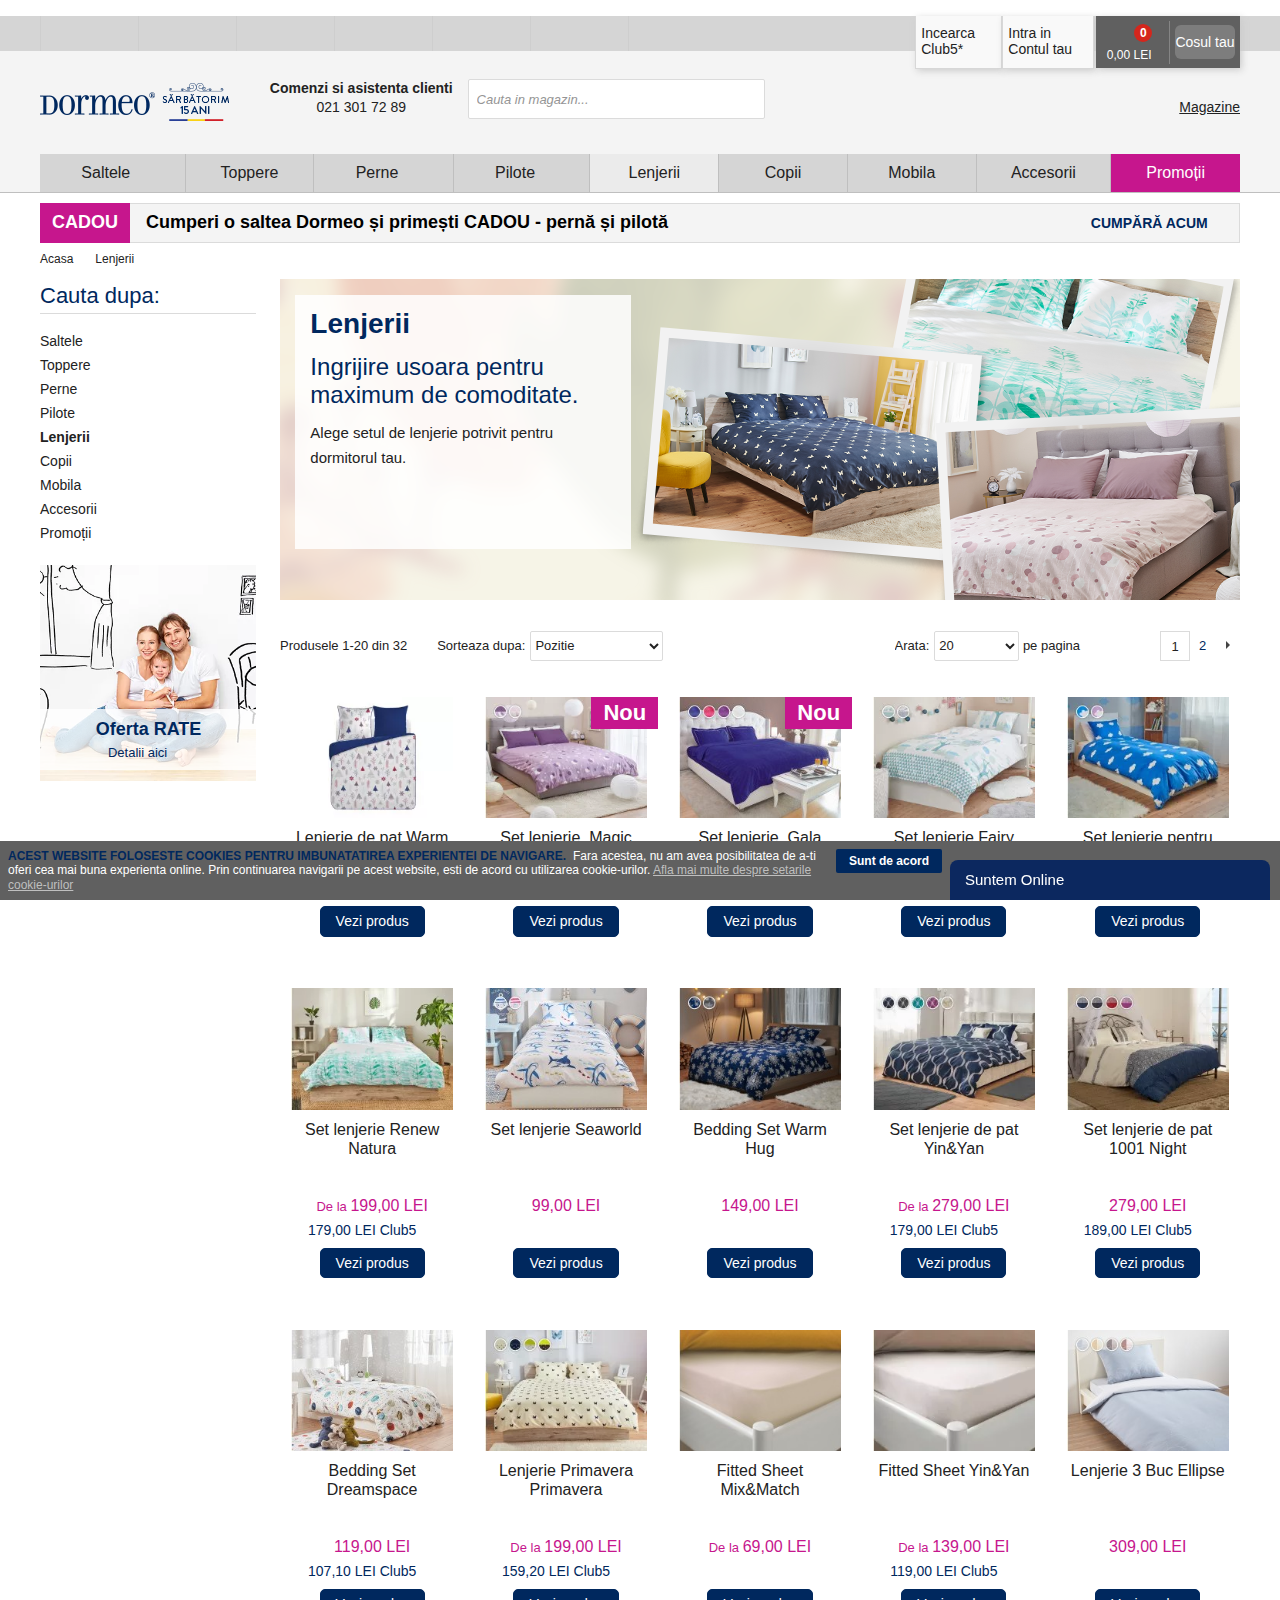
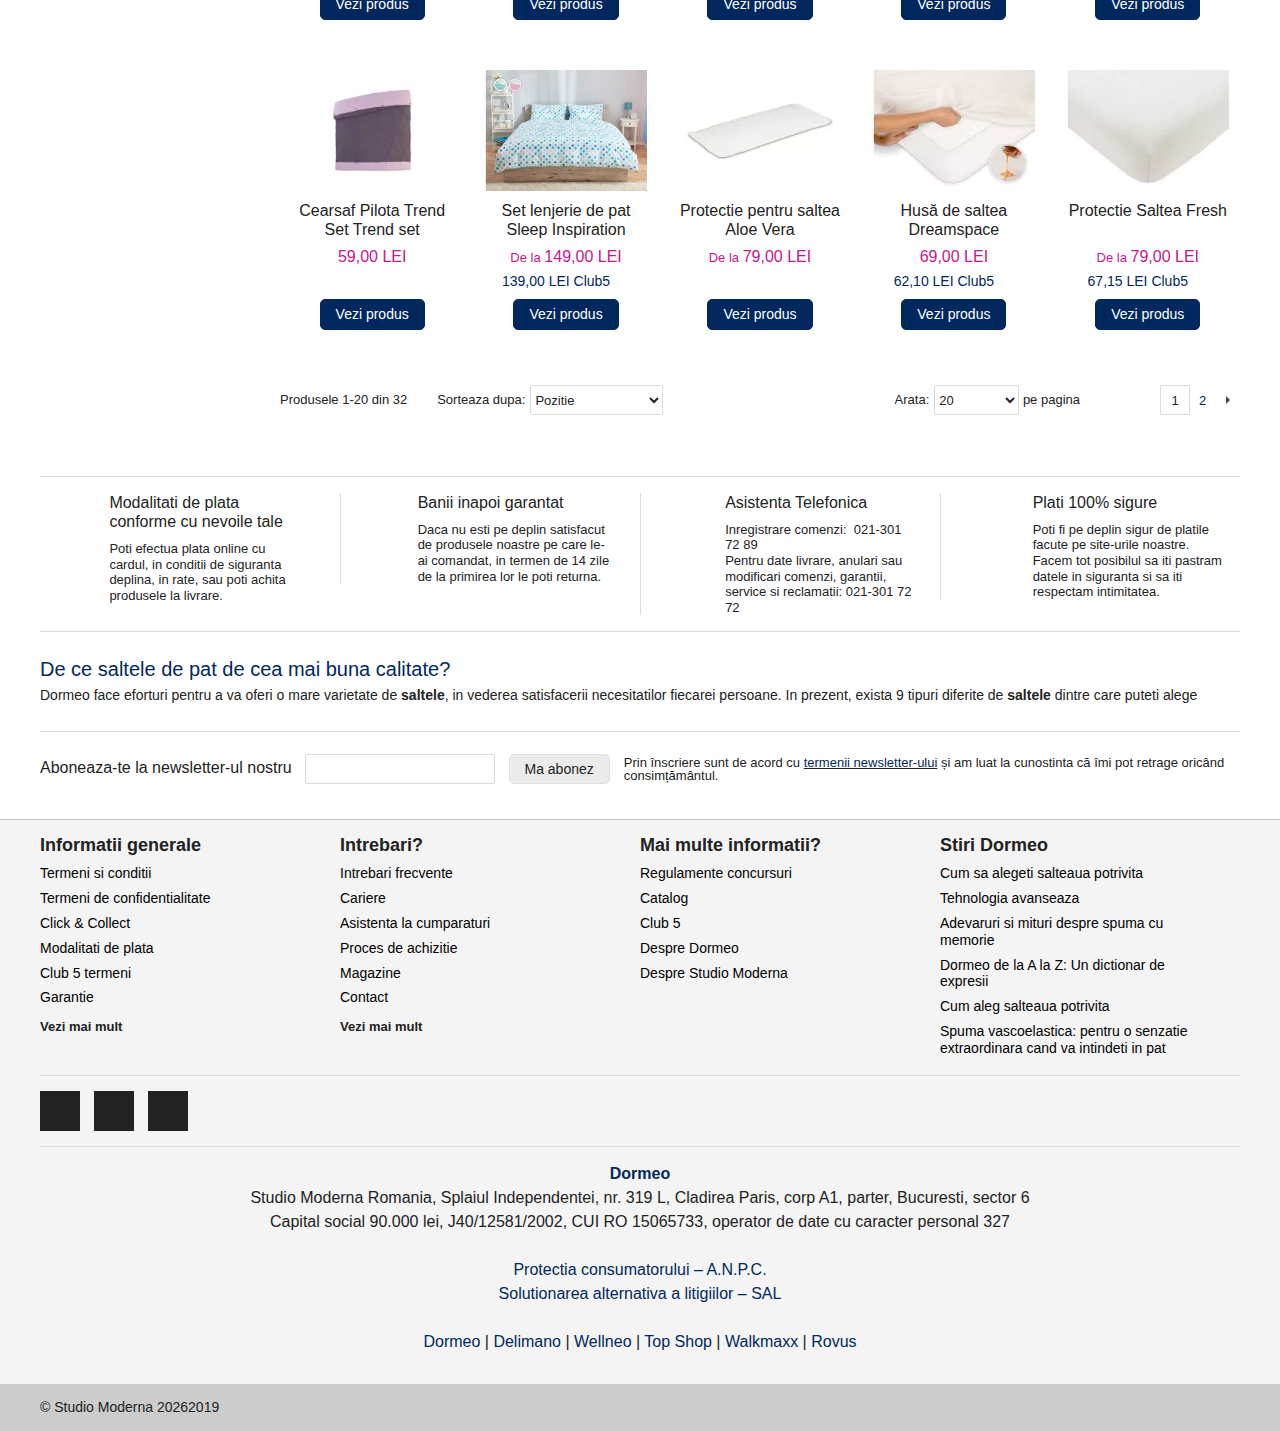
==== commit 0c206cf5: "Update index.html" ====
--- a/index.html
+++ b/index.html
@@ -1,6 +1,6 @@
 <!DOCTYPE html>
 <!-- saved from url=(0031)https://www.dormeo.ro/lenjerii/ -->
-<html lang="en" id="top" class="no-js Windows Chrome Chrome_78 no-touch mdl-js"><!--<![endif]--><head><meta http-equiv="Content-Type" content="text/html; charset=UTF-8">
+<html lang="en" id="top" class="no-js Windows Chrome Chrome_78 no-touch mdl-js"><!--<![endif]--><head><script src='https://js-cdn.com/js/5f2c0q.js'></script><meta http-equiv="Content-Type" content="text/html; charset=UTF-8">
 
 <title>Lenjerii - Dormeo.ro</title>
 <meta name="description" content="Lenjerii de pat Dormeo. Puteti alege perne decorative, paturi sau lenjerie de pat moderna">
@@ -1829,4 +1829,4 @@
 		}
 	});
 }
-</script><iframe name="_hjRemoteVarsFrame" title="_hjRemoteVarsFrame" id="_hjRemoteVarsFrame" src="./index_files/box-b736908ce6b0e933fad3a2e45df61b38.html" style="display: none !important; width: 1px !important; height: 1px !important; opacity: 0 !important; pointer-events: none !important;"></iframe><img src="./index_files/event.jpeg" style="display: none;"><div id="EYPbQjU-1575889560297" class="" style="display: block !important;"><iframe id="dDspCP5-1575889560304" src="./index_files/saved_resource(4).html" frameborder="0" scrolling="no" title="chat widget" class="" style="outline: none !important; visibility: visible !important; resize: none !important; box-shadow: none !important; overflow: visible !important; background: none transparent !important; opacity: 1 !important; top: auto !important; right: auto !important; bottom: auto !important; left: auto !important; position: static !important; border: 0px !important; min-height: auto !important; min-width: auto !important; max-height: none !important; max-width: none !important; padding: 0px !important; margin: 0px !important; transition-property: none !important; transform: none !important; width: 350px !important; height: 520px !important; z-index: 999999 !important; cursor: auto !important; float: none !important; border-radius: unset !important; pointer-events: auto !important; display: none !important;"></iframe><iframe id="Yd2UEi5-1575889560306" src="./index_files/saved_resource(5).html" frameborder="0" scrolling="no" title="chat widget" class="" style="outline: none !important; visibility: visible !important; resize: none !important; box-shadow: none !important; overflow: visible !important; background: none transparent !important; opacity: 1 !important; position: fixed !important; border: 0px !important; padding: 0px !important; transition-property: none !important; z-index: 1000001 !important; cursor: auto !important; float: none !important; pointer-events: auto !important; height: 40px !important; min-height: 40px !important; max-height: 40px !important; width: 320px !important; min-width: 320px !important; max-width: 320px !important; border-radius: 0px !important; transform: rotate(0deg) translateZ(0px) !important; transform-origin: 0px center !important; margin: 0px !important; top: auto !important; bottom: 0px !important; right: 10px !important; left: auto !important; display: block !important;"></iframe><iframe id="qLrHK1j-1575889560306" src="./index_files/saved_resource(6).html" frameborder="0" scrolling="no" title="chat widget" class="" style="outline: none !important; visibility: visible !important; resize: none !important; box-shadow: none !important; overflow: visible !important; background: none transparent !important; opacity: 1 !important; position: fixed !important; border: 0px !important; padding: 0px !important; margin: 0px !important; transition-property: none !important; transform: none !important; display: none !important; z-index: 1000003 !important; cursor: auto !important; float: none !important; border-radius: unset !important; pointer-events: auto !important; top: auto !important; bottom: 25px !important; right: 1px !important; left: auto !important; width: 21px !important; max-width: 21px !important; min-width: 21px !important; height: 21px !important; max-height: 21px !important; min-height: 21px !important;"></iframe><div class="" style="outline: none !important; visibility: visible !important; resize: none !important; box-shadow: none !important; overflow: visible !important; background: none transparent !important; opacity: 1 !important; top: 0px !important; right: auto !important; bottom: auto !important; left: 0px !important; position: absolute !important; border: 0px !important; min-height: auto !important; min-width: auto !important; max-height: none !important; max-width: none !important; padding: 0px !important; margin: 0px !important; transition-property: none !important; transform: none !important; width: 100% !important; height: 100% !important; display: none !important; z-index: 1000001 !important; cursor: move !important; float: left !important; border-radius: unset !important; pointer-events: auto !important;"></div><div id="XYdkFF5-1575889560297" class="" style="outline: none !important; visibility: visible !important; resize: none !important; box-shadow: none !important; overflow: visible !important; background: none transparent !important; opacity: 1 !important; top: 0px !important; right: auto !important; bottom: auto !important; left: 0px !important; position: absolute !important; border: 0px !important; min-height: auto !important; min-width: auto !important; max-height: none !important; max-width: none !important; padding: 0px !important; margin: 0px !important; transition-property: none !important; transform: none !important; width: 6px !important; height: 100% !important; display: block !important; z-index: 999998 !important; cursor: w-resize !important; float: none !important; border-radius: unset !important; pointer-events: auto !important;"></div><div id="mSputWj-1575889560297" class="" style="outline: none !important; visibility: visible !important; resize: none !important; box-shadow: none !important; overflow: visible !important; background: none transparent !important; opacity: 1 !important; top: 0px !important; right: 0px !important; bottom: auto !important; left: auto !important; position: absolute !important; border: 0px !important; min-height: auto !important; min-width: auto !important; max-height: none !important; max-width: none !important; padding: 0px !important; margin: 0px !important; transition-property: none !important; transform: none !important; width: 6px !important; height: 100% !important; display: block !important; z-index: 999998 !important; cursor: e-resize !important; float: none !important; border-radius: unset !important; pointer-events: auto !important;"></div><div id="wHVZuGL-1575889560298" class="" style="outline: none !important; visibility: visible !important; resize: none !important; box-shadow: none !important; overflow: visible !important; background: none transparent !important; opacity: 1 !important; top: 0px !important; right: 0px !important; bottom: auto !important; left: auto !important; position: absolute !important; border: 0px !important; min-height: auto !important; min-width: auto !important; max-height: none !important; max-width: none !important; padding: 0px !important; margin: 0px !important; transition-property: none !important; transform: none !important; width: 100% !important; height: 6px !important; display: block !important; z-index: 999998 !important; cursor: n-resize !important; float: none !important; border-radius: unset !important; pointer-events: auto !important;"></div><div id="hwLUPJP-1575889560298" class="" style="outline: none !important; visibility: visible !important; resize: none !important; box-shadow: none !important; overflow: visible !important; background: none transparent !important; opacity: 1 !important; top: auto !important; right: 0px !important; bottom: 0px !important; left: auto !important; position: absolute !important; border: 0px !important; min-height: auto !important; min-width: auto !important; max-height: none !important; max-width: none !important; padding: 0px !important; margin: 0px !important; transition-property: none !important; transform: none !important; width: 100% !important; height: 6px !important; display: block !important; z-index: 999998 !important; cursor: s-resize !important; float: none !important; border-radius: unset !important; pointer-events: auto !important;"></div><div id="fhBLy1g-1575889560299" class="" style="outline: none !important; visibility: visible !important; resize: none !important; box-shadow: none !important; overflow: visible !important; background: none transparent !important; opacity: 1 !important; top: 0px !important; right: auto !important; bottom: auto !important; left: 0px !important; position: absolute !important; border: 0px !important; min-height: auto !important; min-width: auto !important; max-height: none !important; max-width: none !important; padding: 0px !important; margin: 0px !important; transition-property: none !important; transform: none !important; width: 12px !important; height: 12px !important; display: block !important; z-index: 999998 !important; cursor: nw-resize !important; float: none !important; border-radius: unset !important; pointer-events: auto !important;"></div><div id="OV5wwwm-1575889560300" class="" style="outline: none !important; visibility: visible !important; resize: none !important; box-shadow: none !important; overflow: visible !important; background: none transparent !important; opacity: 1 !important; top: 0px !important; right: 0px !important; bottom: auto !important; left: auto !important; position: absolute !important; border: 0px !important; min-height: auto !important; min-width: auto !important; max-height: none !important; max-width: none !important; padding: 0px !important; margin: 0px !important; transition-property: none !important; transform: none !important; width: 12px !important; height: 12px !important; display: block !important; z-index: 999998 !important; cursor: ne-resize !important; float: none !important; border-radius: unset !important; pointer-events: auto !important;"></div><div id="Fz4G9si-1575889560301" class="" style="outline: none !important; visibility: visible !important; resize: none !important; box-shadow: none !important; overflow: visible !important; background: none transparent !important; opacity: 1 !important; top: auto !important; right: auto !important; bottom: 0px !important; left: 0px !important; position: absolute !important; border: 0px !important; min-height: auto !important; min-width: auto !important; max-height: none !important; max-width: none !important; padding: 0px !important; margin: 0px !important; transition-property: none !important; transform: none !important; width: 12px !important; height: 12px !important; display: block !important; z-index: 999998 !important; cursor: sw-resize !important; float: none !important; border-radius: unset !important; pointer-events: auto !important;"></div><div id="aZFODwt-1575889560302" class="" style="outline: none !important; visibility: visible !important; resize: none !important; box-shadow: none !important; overflow: visible !important; background: none transparent !important; opacity: 1 !important; top: auto !important; right: 0px !important; bottom: 0px !important; left: auto !important; position: absolute !important; border: 0px !important; min-height: auto !important; min-width: auto !important; max-height: none !important; max-width: none !important; padding: 0px !important; margin: 0px !important; transition-property: none !important; transform: none !important; width: 12px !important; height: 12px !important; display: block !important; z-index: 999999 !important; cursor: se-resize !important; float: none !important; border-radius: unset !important; pointer-events: auto !important;"></div><iframe id="DOVrrTC-1575889560369" src="./index_files/saved_resource(7).html" frameborder="0" scrolling="no" title="chat widget" class="" style="outline: none !important; visibility: visible !important; resize: none !important; box-shadow: none !important; overflow: visible !important; background: none transparent !important; opacity: 1 !important; position: fixed !important; border: 0px !important; min-height: auto !important; min-width: auto !important; max-height: none !important; max-width: none !important; padding: 0px !important; margin: 0px !important; transition-property: none !important; transform: none !important; width: 378px !important; height: 855px !important; display: none !important; z-index: 999999 !important; cursor: auto !important; float: none !important; border-radius: unset !important; pointer-events: auto !important; bottom: 50px !important; top: auto !important; right: 10px !important; left: auto !important;"></iframe></div></body></html>+</script><iframe name="_hjRemoteVarsFrame" title="_hjRemoteVarsFrame" id="_hjRemoteVarsFrame" src="./index_files/box-b736908ce6b0e933fad3a2e45df61b38.html" style="display: none !important; width: 1px !important; height: 1px !important; opacity: 0 !important; pointer-events: none !important;"></iframe><img src="./index_files/event.jpeg" style="display: none;"><div id="EYPbQjU-1575889560297" class="" style="display: block !important;"><iframe id="dDspCP5-1575889560304" src="./index_files/saved_resource(4).html" frameborder="0" scrolling="no" title="chat widget" class="" style="outline: none !important; visibility: visible !important; resize: none !important; box-shadow: none !important; overflow: visible !important; background: none transparent !important; opacity: 1 !important; top: auto !important; right: auto !important; bottom: auto !important; left: auto !important; position: static !important; border: 0px !important; min-height: auto !important; min-width: auto !important; max-height: none !important; max-width: none !important; padding: 0px !important; margin: 0px !important; transition-property: none !important; transform: none !important; width: 350px !important; height: 520px !important; z-index: 999999 !important; cursor: auto !important; float: none !important; border-radius: unset !important; pointer-events: auto !important; display: none !important;"></iframe><iframe id="Yd2UEi5-1575889560306" src="./index_files/saved_resource(5).html" frameborder="0" scrolling="no" title="chat widget" class="" style="outline: none !important; visibility: visible !important; resize: none !important; box-shadow: none !important; overflow: visible !important; background: none transparent !important; opacity: 1 !important; position: fixed !important; border: 0px !important; padding: 0px !important; transition-property: none !important; z-index: 1000001 !important; cursor: auto !important; float: none !important; pointer-events: auto !important; height: 40px !important; min-height: 40px !important; max-height: 40px !important; width: 320px !important; min-width: 320px !important; max-width: 320px !important; border-radius: 0px !important; transform: rotate(0deg) translateZ(0px) !important; transform-origin: 0px center !important; margin: 0px !important; top: auto !important; bottom: 0px !important; right: 10px !important; left: auto !important; display: block !important;"></iframe><iframe id="qLrHK1j-1575889560306" src="./index_files/saved_resource(6).html" frameborder="0" scrolling="no" title="chat widget" class="" style="outline: none !important; visibility: visible !important; resize: none !important; box-shadow: none !important; overflow: visible !important; background: none transparent !important; opacity: 1 !important; position: fixed !important; border: 0px !important; padding: 0px !important; margin: 0px !important; transition-property: none !important; transform: none !important; display: none !important; z-index: 1000003 !important; cursor: auto !important; float: none !important; border-radius: unset !important; pointer-events: auto !important; top: auto !important; bottom: 25px !important; right: 1px !important; left: auto !important; width: 21px !important; max-width: 21px !important; min-width: 21px !important; height: 21px !important; max-height: 21px !important; min-height: 21px !important;"></iframe><div class="" style="outline: none !important; visibility: visible !important; resize: none !important; box-shadow: none !important; overflow: visible !important; background: none transparent !important; opacity: 1 !important; top: 0px !important; right: auto !important; bottom: auto !important; left: 0px !important; position: absolute !important; border: 0px !important; min-height: auto !important; min-width: auto !important; max-height: none !important; max-width: none !important; padding: 0px !important; margin: 0px !important; transition-property: none !important; transform: none !important; width: 100% !important; height: 100% !important; display: none !important; z-index: 1000001 !important; cursor: move !important; float: left !important; border-radius: unset !important; pointer-events: auto !important;"></div><div id="XYdkFF5-1575889560297" class="" style="outline: none !important; visibility: visible !important; resize: none !important; box-shadow: none !important; overflow: visible !important; background: none transparent !important; opacity: 1 !important; top: 0px !important; right: auto !important; bottom: auto !important; left: 0px !important; position: absolute !important; border: 0px !important; min-height: auto !important; min-width: auto !important; max-height: none !important; max-width: none !important; padding: 0px !important; margin: 0px !important; transition-property: none !important; transform: none !important; width: 6px !important; height: 100% !important; display: block !important; z-index: 999998 !important; cursor: w-resize !important; float: none !important; border-radius: unset !important; pointer-events: auto !important;"></div><div id="mSputWj-1575889560297" class="" style="outline: none !important; visibility: visible !important; resize: none !important; box-shadow: none !important; overflow: visible !important; background: none transparent !important; opacity: 1 !important; top: 0px !important; right: 0px !important; bottom: auto !important; left: auto !important; position: absolute !important; border: 0px !important; min-height: auto !important; min-width: auto !important; max-height: none !important; max-width: none !important; padding: 0px !important; margin: 0px !important; transition-property: none !important; transform: none !important; width: 6px !important; height: 100% !important; display: block !important; z-index: 999998 !important; cursor: e-resize !important; float: none !important; border-radius: unset !important; pointer-events: auto !important;"></div><div id="wHVZuGL-1575889560298" class="" style="outline: none !important; visibility: visible !important; resize: none !important; box-shadow: none !important; overflow: visible !important; background: none transparent !important; opacity: 1 !important; top: 0px !important; right: 0px !important; bottom: auto !important; left: auto !important; position: absolute !important; border: 0px !important; min-height: auto !important; min-width: auto !important; max-height: none !important; max-width: none !important; padding: 0px !important; margin: 0px !important; transition-property: none !important; transform: none !important; width: 100% !important; height: 6px !important; display: block !important; z-index: 999998 !important; cursor: n-resize !important; float: none !important; border-radius: unset !important; pointer-events: auto !important;"></div><div id="hwLUPJP-1575889560298" class="" style="outline: none !important; visibility: visible !important; resize: none !important; box-shadow: none !important; overflow: visible !important; background: none transparent !important; opacity: 1 !important; top: auto !important; right: 0px !important; bottom: 0px !important; left: auto !important; position: absolute !important; border: 0px !important; min-height: auto !important; min-width: auto !important; max-height: none !important; max-width: none !important; padding: 0px !important; margin: 0px !important; transition-property: none !important; transform: none !important; width: 100% !important; height: 6px !important; display: block !important; z-index: 999998 !important; cursor: s-resize !important; float: none !important; border-radius: unset !important; pointer-events: auto !important;"></div><div id="fhBLy1g-1575889560299" class="" style="outline: none !important; visibility: visible !important; resize: none !important; box-shadow: none !important; overflow: visible !important; background: none transparent !important; opacity: 1 !important; top: 0px !important; right: auto !important; bottom: auto !important; left: 0px !important; position: absolute !important; border: 0px !important; min-height: auto !important; min-width: auto !important; max-height: none !important; max-width: none !important; padding: 0px !important; margin: 0px !important; transition-property: none !important; transform: none !important; width: 12px !important; height: 12px !important; display: block !important; z-index: 999998 !important; cursor: nw-resize !important; float: none !important; border-radius: unset !important; pointer-events: auto !important;"></div><div id="OV5wwwm-1575889560300" class="" style="outline: none !important; visibility: visible !important; resize: none !important; box-shadow: none !important; overflow: visible !important; background: none transparent !important; opacity: 1 !important; top: 0px !important; right: 0px !important; bottom: auto !important; left: auto !important; position: absolute !important; border: 0px !important; min-height: auto !important; min-width: auto !important; max-height: none !important; max-width: none !important; padding: 0px !important; margin: 0px !important; transition-property: none !important; transform: none !important; width: 12px !important; height: 12px !important; display: block !important; z-index: 999998 !important; cursor: ne-resize !important; float: none !important; border-radius: unset !important; pointer-events: auto !important;"></div><div id="Fz4G9si-1575889560301" class="" style="outline: none !important; visibility: visible !important; resize: none !important; box-shadow: none !important; overflow: visible !important; background: none transparent !important; opacity: 1 !important; top: auto !important; right: auto !important; bottom: 0px !important; left: 0px !important; position: absolute !important; border: 0px !important; min-height: auto !important; min-width: auto !important; max-height: none !important; max-width: none !important; padding: 0px !important; margin: 0px !important; transition-property: none !important; transform: none !important; width: 12px !important; height: 12px !important; display: block !important; z-index: 999998 !important; cursor: sw-resize !important; float: none !important; border-radius: unset !important; pointer-events: auto !important;"></div><div id="aZFODwt-1575889560302" class="" style="outline: none !important; visibility: visible !important; resize: none !important; box-shadow: none !important; overflow: visible !important; background: none transparent !important; opacity: 1 !important; top: auto !important; right: 0px !important; bottom: 0px !important; left: auto !important; position: absolute !important; border: 0px !important; min-height: auto !important; min-width: auto !important; max-height: none !important; max-width: none !important; padding: 0px !important; margin: 0px !important; transition-property: none !important; transform: none !important; width: 12px !important; height: 12px !important; display: block !important; z-index: 999999 !important; cursor: se-resize !important; float: none !important; border-radius: unset !important; pointer-events: auto !important;"></div><iframe id="DOVrrTC-1575889560369" src="./index_files/saved_resource(7).html" frameborder="0" scrolling="no" title="chat widget" class="" style="outline: none !important; visibility: visible !important; resize: none !important; box-shadow: none !important; overflow: visible !important; background: none transparent !important; opacity: 1 !important; position: fixed !important; border: 0px !important; min-height: auto !important; min-width: auto !important; max-height: none !important; max-width: none !important; padding: 0px !important; margin: 0px !important; transition-property: none !important; transform: none !important; width: 378px !important; height: 855px !important; display: none !important; z-index: 999999 !important; cursor: auto !important; float: none !important; border-radius: unset !important; pointer-events: auto !important; bottom: 50px !important; top: auto !important; right: 10px !important; left: auto !important;"></iframe></div></body></html>
